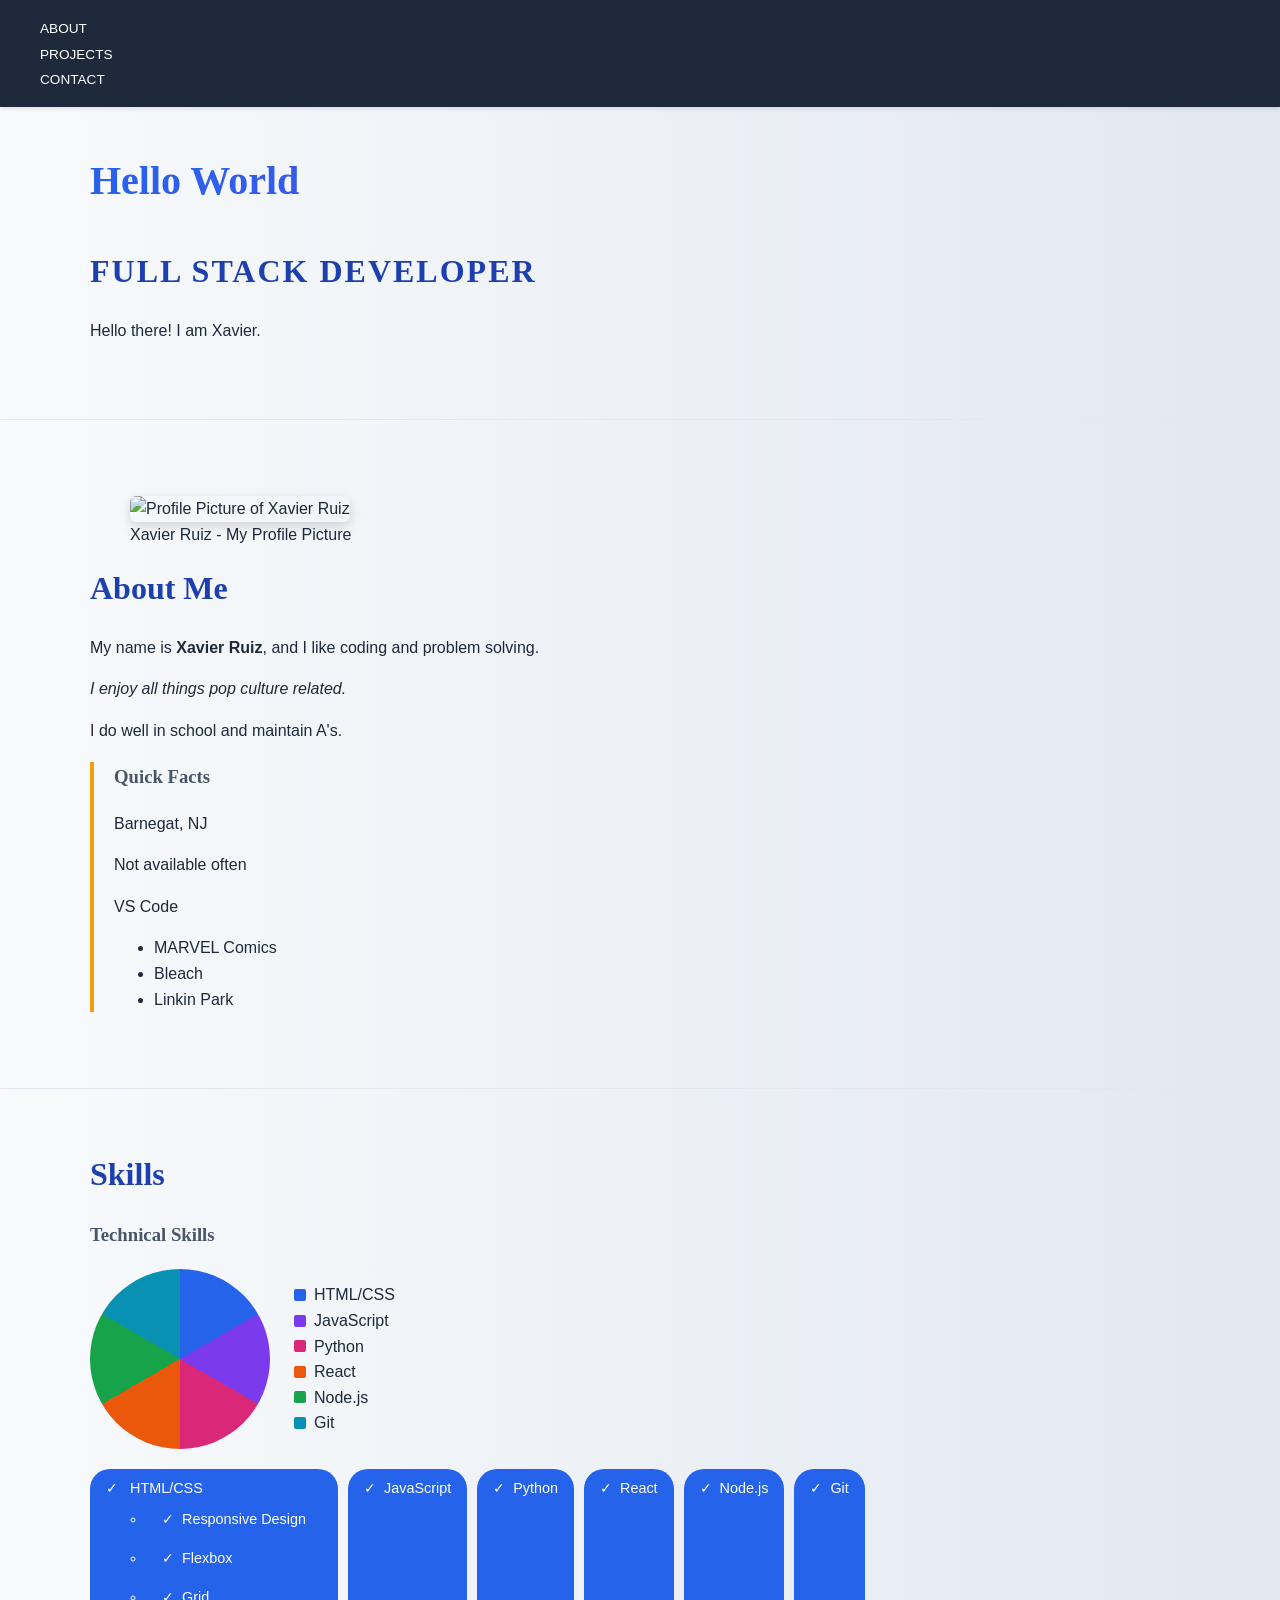
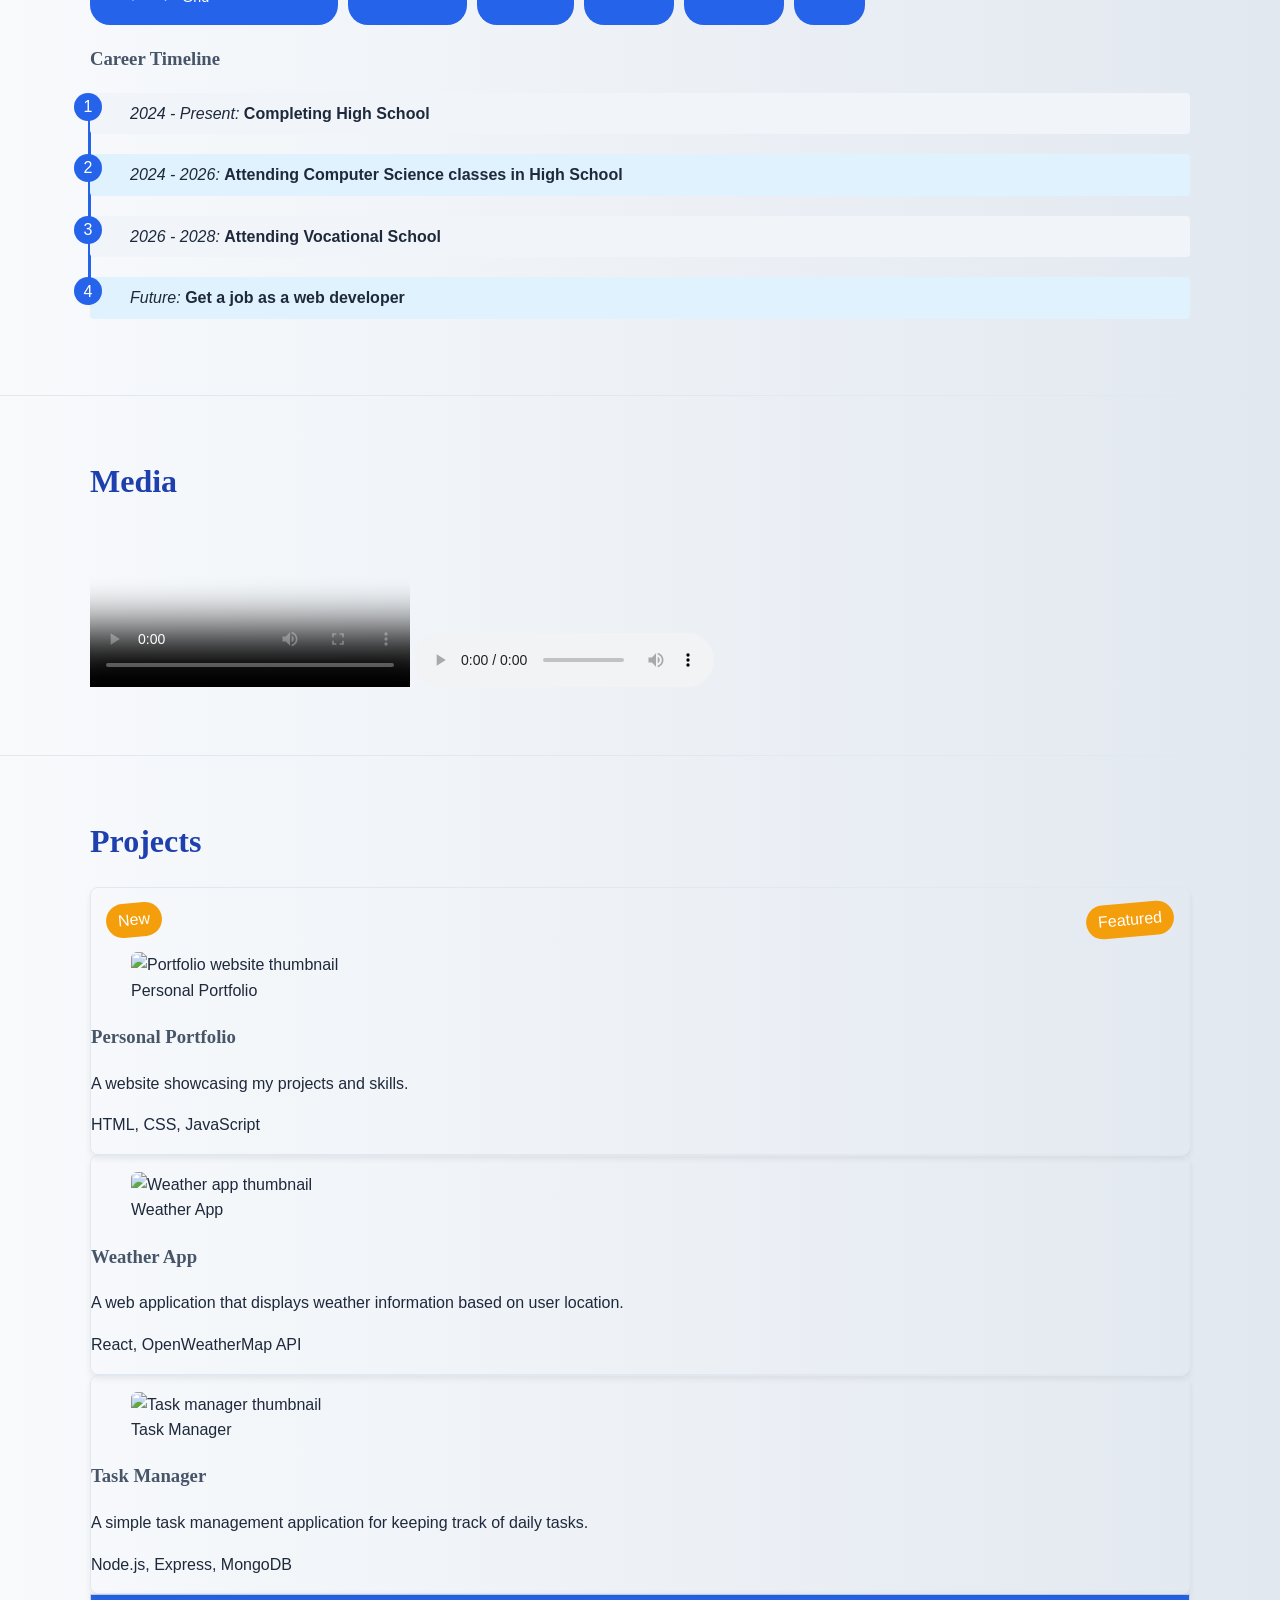
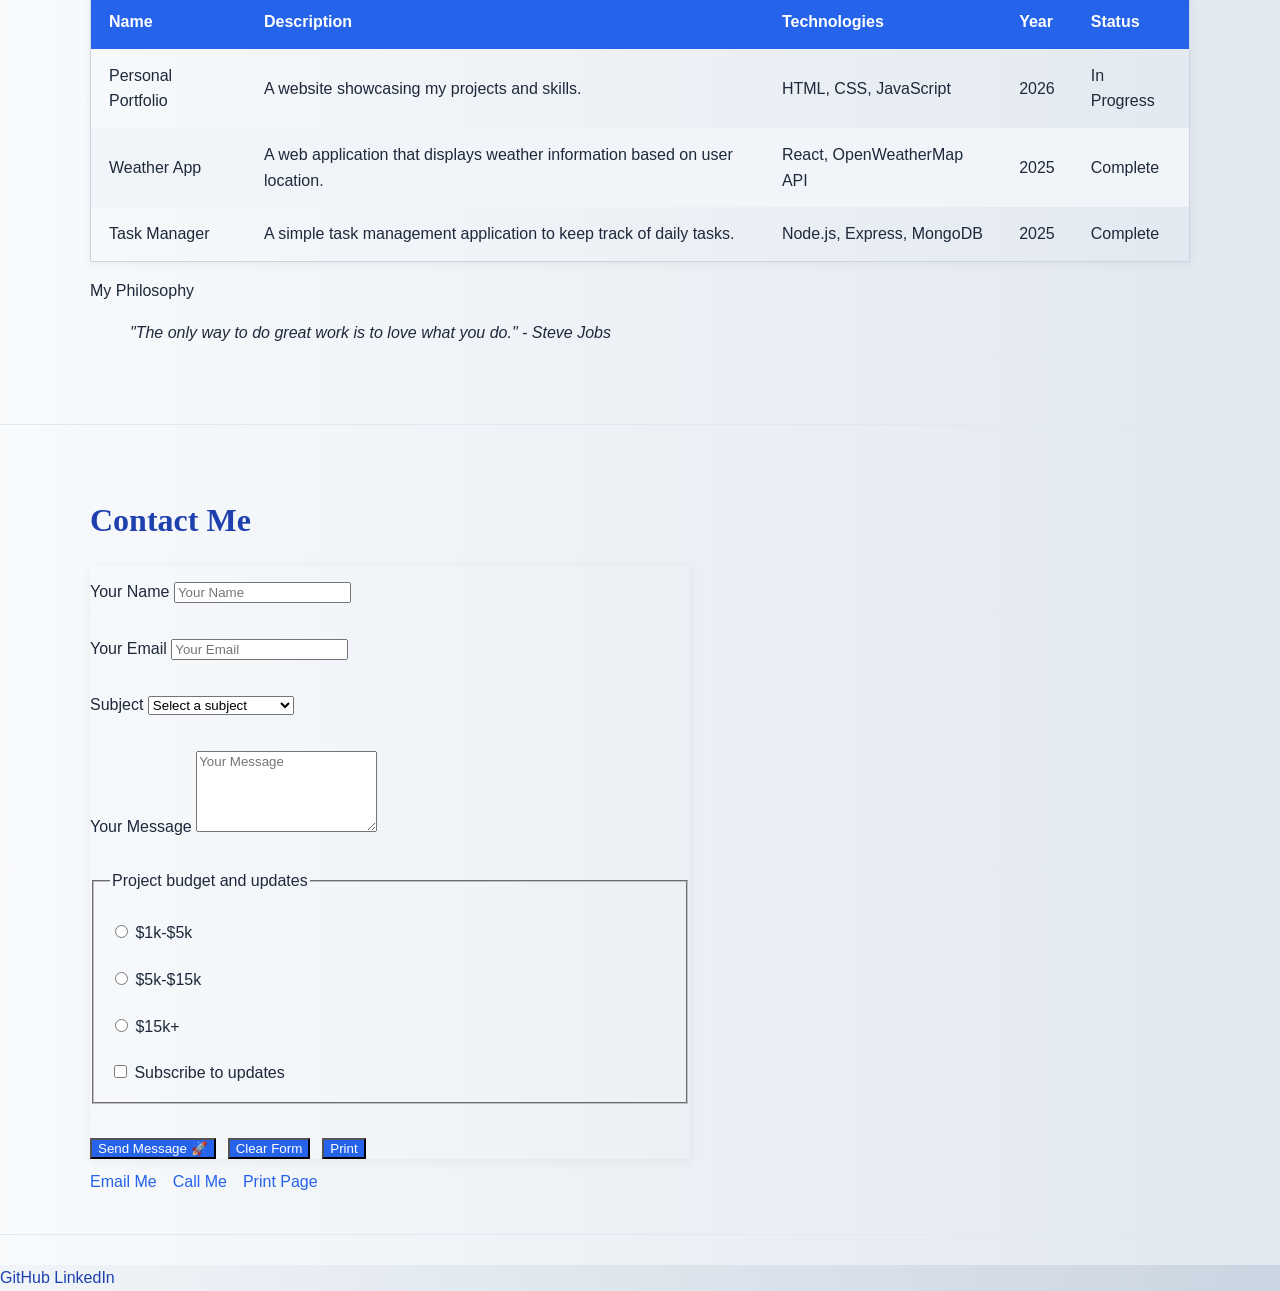
==== profile.html @ 33900137 "10/26/2026" ====
<!DOCTYPE html>
<html lang="en">
  <head>
    <meta charset="UTF-8" />
    <meta name="viewport" content="width=device-width, initial-scale=1.0" />
    <meta name="author" content="Xavier Ruiz" />
    <meta
      name="description"
      content="A portfolio showcasing my web development work and personal interests."
    />
    <title>My Portfolio</title>
    <link rel="icon" href="favicon.ico" />
    <link rel="stylesheet" href="style.css" />
    <style>
      :root {
        --primary: #2563eb;
        --dark: #1e293b;
        --accent: #f59e0b;
      }

      body {
        background: linear-gradient(to right, #f8fafc, #e2e8f0);
        color: #1e293b;
        font-family: 'Segoe UI', Tahoma, Geneva, Verdana, sans-serif;
        line-height: 1.6;
        padding-top: 56px;
      }

      h1,
      h2,
      h3,
      h4,
      h5,
      h6 {
        font-family: 'Georgia', 'Times New Roman', serif;
      }

      h1 {
        color: #2563eb;
        font-size: 2.5rem;
        background-image: linear-gradient(135deg, #2563eb, #7c3aed);
      }

      @supports (background-clip: text) {
        h1 {
          color: transparent;
          background-clip: text;
          -webkit-text-fill-color: transparent;
        }
      }

      h2 {
        color: #1e40af;
        font-size: 2rem;
        margin-bottom: 20px;
        margin-top: 0;
      }

      .tagline {
        text-transform: uppercase;
        letter-spacing: 2px;
      }

      nav a {
        text-transform: uppercase;
        font-size: 0.85rem;
      }

      blockquote {
        font-style: italic;
        line-height: 1.8;
      }

      section {
        padding: 60px 0;
        margin-bottom: 0;
        border-bottom: 1px solid #e2e8f0;
      }

      .container {
        max-width: 1100px;
        margin: 0 auto;
        padding: 0 20px;
      }

      nav {
        padding: 15px 0;
        position: fixed;
        top: 0;
        left: 0;
        right: 0;
        z-index: 100;
        background: var(--dark);
        box-shadow: 0 2px 4px rgba(0, 0, 0, 0.1);
        transition: padding 0.2s ease;
      }

      nav ul {
        margin: 0;
      }

      nav.nav-scrolled {
        padding: 8px 0;
      }

      .site-header {
        background: linear-gradient(135deg, #2563eb 0%, #1e40af 100%);
        box-shadow: inset 0 2px 6px rgba(0, 0, 0, 0.1);
      }

      .site-header nav a,
      .site-header nav a:visited {
        color: #ffffff;
      }

      .site-header nav a:hover {
        color: #fef3c7;
      }

      footer {
        background: linear-gradient(to right, #f1f5f9, #cbd5e1);
        color: #1e293b;
      }

      footer a,
      footer a:visited {
        color: #1e40af;
      }

      aside {
        border-left: 4px solid #f59e0b;
        padding-left: 20px;
      }

      .project-card {
        position: relative;
        border: 1px solid #e2e8f0;
        border-radius: 8px;
        box-shadow: 0 4px 6px rgba(0, 0, 0, 0.07);
        transition: transform 0.3s, box-shadow 0.3s;
      }

      .project-card--featured {
        padding-top: 48px;
      }

      .badge {
        position: absolute;
        top: 15px;
        right: 15px;
        background: var(--accent);
        color: white;
        padding: 4px 12px;
        border-radius: 20px;
        transform: rotate(-5deg);
      }

      .badge-new {
        right: auto;
        left: 15px;
      }

      .project-card:hover {
        transform: translateY(-4px);
        box-shadow: 0 8px 16px rgba(0, 0, 0, 0.12);
      }

      .profile-img {
        box-shadow: 0 4px 12px rgba(0, 0, 0, 0.15);
        transition: box-shadow 0.2s ease;
      }

      .profile-img:hover {
        box-shadow: 0 8px 20px rgba(0, 0, 0, 0.2);
      }

      table {
        width: 100%;
        border-collapse: collapse;
        border: 1px solid #cbd5e1;
        box-shadow: 0 2px 8px rgba(0, 0, 0, 0.06);
        transition: box-shadow 0.2s ease;
      }

      table:hover {
        box-shadow: 0 6px 16px rgba(0, 0, 0, 0.12);
      }

      #contact form {
        transition: box-shadow 0.2s ease;
      }

      #contact form:hover {
        box-shadow: 0 6px 20px rgba(0, 0, 0, 0.12);
      }

      th,
      td {
        padding: 14px 18px;
        text-align: left;
      }

      th {
        background: var(--primary);
        color: white;
      }

      tr:nth-child(even) {
        background: #f1f5f9;
      }

      tr:hover {
        background: #e0f2fe;
      }

      .timeline {
        list-style: none;
        counter-reset: year;
        padding-left: 0;
        position: relative;
        display: flow-root;
      }

      .timeline::before {
        content: "";
        position: absolute;
        left: -2px;
        top: 14px;
        bottom: 14px;
        width: 3px;
        background: var(--primary);
      }

      .timeline li {
        position: relative;
        padding: 8px 12px 8px 40px;
        margin-bottom: 20px;
        border-radius: 4px;
      }

      .timeline li:nth-child(odd) {
        background: #f1f5f9;
      }

      .timeline li:nth-child(even) {
        background: #e0f2fe;
      }

      .timeline li:last-child {
        margin-bottom: 0;
      }

      .timeline li::before {
        content: counter(year);
        counter-increment: year;
        position: absolute;
        left: -16px;
        top: 0;
        width: 28px;
        height: 28px;
        display: grid;
        place-items: center;
        border-radius: 50%;
        background: var(--primary);
        color: white;
      }

      img {
        border-radius: 6px;
      }

      h3 {
        color: #475569;
        font-weight: 600;
      }

      a {
        color: var(--primary);
        text-decoration: none;
        transition: color 0.3s ease;
      }

      a:visited {
        color: #1d4ed8;
      }

      a:hover {
        color: #f59e0b;
        text-decoration: underline;
      }

      button {
        background: #2563eb;
        color: #ffffff;
        transition: background 0.3s, transform 0.2s;
      }

      button:hover {
        background: #1e40af;
        transform: translateY(-2px);
      }

      #backToTop {
        position: fixed;
        bottom: 30px;
        right: 30px;
        width: 50px;
        height: 50px;
        display: none;
        align-items: center;
        justify-content: center;
        position: relative;
        border: 0;
        border-radius: 50% 50% 50% 12%;
        background: conic-gradient(
          var(--accent) var(--scroll-progress, 0%),
          rgba(255, 255, 255, 0.35) 0
        );
        color: white;
        font-size: 1.5rem;
        z-index: 99;
        cursor: pointer;
      }

      #backToTop::before {
        content: "";
        position: absolute;
        inset: 4px;
        border-radius: 50% 50% 50% 10%;
        background: var(--primary);
      }

      #backToTop span {
        position: relative;
      }
    </style>
  </head>

  <body>
    <header class="site-header">
      <nav aria-label="Main navigation">
        <ul>
          <li><a href="#about">About</a></li>
          <li><a href="#projects">Projects</a></li>
          <li><a href="#contact">Contact</a></li>
        </ul>
      </nav>
    </header>

    <main>
      <section class="hero" aria-labelledby="hero-title">
        <div class="container">
          <h1 id="hero-title">Hello World</h1>
          <h2 class="tagline">Full Stack Developer</h2>
          <p>Hello there! I am Xavier.</p>
        </div>
      </section>

      <section id="about" aria-labelledby="about-title">
        <div class="container">
          <div class="about-content">
            <figure>
              <img class="profile-img" src="images/profile.jpg" alt="Profile Picture of Xavier Ruiz" width="400" height="400" />
              <figcaption>Xavier Ruiz - My Profile Picture</figcaption>
            </figure>
          </div>

          <div class="about-text">
            <h2 id="about-title">About Me</h2>
            <p>
              My name is <strong>Xavier Ruiz</strong>, and I like coding and problem solving.
            </p>
            <p>
              <em>
               I enjoy all things pop culture related.
              </em>
            </p>
            <p>
              I do well in school and maintain A's.
            </p>
          </div>

          <aside>
            <h3>Quick Facts</h3>
            <p>Barnegat, NJ</p>
            <p>Not available often</p>
            <p>VS Code</p>
            <ul>
              <li>MARVEL Comics</li>
              <li>Bleach</li>
              <li>Linkin Park</li>
            </ul>
          </aside>
        </div>
      </section>

      <section id="skills" aria-labelledby="skills-title">
        <div class="container">
          <h2 id="skills-title">Skills</h2>

          <h3>Technical Skills</h3>
          <div class="skills-chart-layout">
            <div
              class="skills-chart"
              role="img"
              aria-label="Pie chart showing six equally sized skill categories: HTML/CSS, JavaScript, Python, React, Node.js, and Git."
            ></div>
            <ul class="skills-chart-legend" aria-label="Skill chart legend">
              <li>HTML/CSS</li>
              <li>JavaScript</li>
              <li>Python</li>
              <li>React</li>
              <li>Node.js</li>
              <li>Git</li>
            </ul>
          </div>

          <ul class="skills-list">
            <li>
              HTML/CSS
              <ul>
                <li>Responsive Design</li>
                <li>Flexbox</li>
                <li>Grid</li>
              </ul>
            </li>
            <li>JavaScript</li>
            <li>Python</li>
            <li>React</li>
            <li>Node.js</li>
            <li>Git</li>
          </ul>

          <h3>Career Timeline</h3>
          <ol class="timeline">
            <li><em>2024 - Present:</em> <strong>Completing High School</strong></li>
            <li><em>2024 - 2026:</em> <strong>Attending Computer Science classes in High School</strong></li>
            <li><em>2026 - 2028:</em> <strong>Attending Vocational School</strong></li>
            <li><em>Future:</em> <strong>Get a job as a web developer</strong></li>
          </ol>
        </div>
      </section>

      <section id="media" aria-labelledby="media-title">
        <div class="container">
          <h2 id="media-title">Media</h2>
          <video controls width="320" poster="images/video-poster.jpg">
            <source src="" type="video/mp4" />
            Your browser does not support the video element.
          </video>
          <audio controls>
            <source src="" type="audio/mpeg" />
            Your browser does not support the audio element.
          </audio>
        </div>
      </section>

      <section id="projects" aria-labelledby="projects-title">
        <div class="container">
          <h2 id="projects-title">Projects</h2>

          <div class="projects-grid">
            <article class="project-card project-card--featured">
              <span class="badge">Featured</span>
              <span class="badge badge-new">New</span>
              <figure>
                <img class="project-thumbnail" src="images/portfolio-thumbnail.jpg" alt="Portfolio website thumbnail" />
                <figcaption>Personal Portfolio</figcaption>
              </figure>
              <h3>Personal Portfolio</h3>
              <p>A website showcasing my projects and skills.</p>
              <p>HTML, CSS, JavaScript</p>
            </article>

            <article class="project-card">
              <figure>
                <img class="project-thumbnail" src="images/weather-app-thumbnail.jpg" alt="Weather app thumbnail" />
                <figcaption>Weather App</figcaption>
              </figure>
              <h3>Weather App</h3>
              <p>A web application that displays weather information based on user location.</p>
              <p>React, OpenWeatherMap API</p>
            </article>

            <article class="project-card">
              <figure>
                <img class="project-thumbnail" src="images/task-manager-thumbnail.jpg" alt="Task manager thumbnail" />
                <figcaption>Task Manager</figcaption>
              </figure>
              <h3>Task Manager</h3>
              <p>A simple task management application for keeping track of daily tasks.</p>
              <p>Node.js, Express, MongoDB</p>
            </article>
          </div>

          <table>
            <thead>
              <tr>
                <th>Name</th>
                <th>Description</th>
                <th>Technologies</th>
                <th>Year</th>
                <th>Status</th>
              </tr>
            </thead>
            <tbody>
              <tr>
                <td>Personal Portfolio</td>
                <td>A website showcasing my projects and skills.</td>
                <td>HTML, CSS, JavaScript</td>
                <td>2026</td>
                <td>In Progress</td>
              </tr>
              <tr>
                <td>Weather App</td>
                <td>A web application that displays weather information based on user location.</td>
                <td>React, OpenWeatherMap API</td>
                <td>2025</td>
                <td>Complete</td>
              </tr>
              <tr>
                <td>Task Manager</td>
                <td>A simple task management application to keep track of daily tasks.</td>
                <td>Node.js, Express, MongoDB</td>
                <td>2025</td>
                <td>Complete</td>
              </tr>
            </tbody>
          </table>

          <p>My Philosophy</p>
          <blockquote cite="https://www.brainyquote.com/quotes/steve_jobs_416859">
            "The only way to do great work is to love what you do." - Steve Jobs
          </blockquote>
        </div>
      </section>

      <section id="contact" aria-labelledby="contact-title">
        <div class="container">
          <h2 id="contact-title">Contact Me</h2>

          <form action="#" method="post">
            <label>
              <span>Your Name</span>
              <input type="text" name="name" placeholder="Your Name" required />
            </label>

            <label>
              <span>Your Email</span>
              <input type="email" name="email" placeholder="Your Email" required />
            </label>

            <label>
              <span>Subject</span>
              <select name="projectType" required>
                <option value="">Select a subject</option>
                <option value="general">General Inquiry</option>
                <option value="project">Project Collaboration</option>
                <option value="feedback">Feedback</option>
              </select>
            </label>

            <label>
              <span>Your Message</span>
              <textarea name="message" rows="5" placeholder="Your Message" required></textarea>
            </label>

            <fieldset>
              <legend>Project budget and updates</legend>
              <label><input type="radio" name="budget" value="$1k-$5k" /> $1k-$5k</label>
              <label><input type="radio" name="budget" value="$5k-$15k" /> $5k-$15k</label>
              <label><input type="radio" name="budget" value="$15k+" /> $15k+</label>
              <label><input type="checkbox" name="newsletter" /> Subscribe to updates</label>
            </fieldset>

            <div class="form-actions">
              <button type="submit">Send Message 🚀</button>
              <button type="reset">Clear Form</button>
              <button type="button" onclick="window.print()">Print</button>
            </div>
          </form>

          <div class="contact-links">
            <a href="mailto:42602@ocvts.org">Email Me</a>
            <a href="tel:+1234567890">Call Me</a>
            <a href="#" onclick="window.print(); return false;">Print Page</a>
          </div>
        </div>
      </section>
    </main>

    <footer>
      <a href="https://github.com/Xruiz16" target="_blank" rel="noopener noreferrer">GitHub</a>
      <a href="https://www.linkedin.com/in/username/" target="_blank" rel="noopener noreferrer">LinkedIn</a>
    </footer>
    <button id="backToTop" type="button" aria-label="Back to top">
      <span aria-hidden="true">&#8679;</span>
    </button>
    <script>
      const mainNavigation = document.querySelector("nav");
      const backToTopButton = document.querySelector("#backToTop");

      function updateNavigationOnScroll() {
        mainNavigation.classList.toggle("nav-scrolled", window.scrollY > 0);
        backToTopButton.style.display = window.scrollY > 300 ? "flex" : "none";
        const scrollableHeight =
          document.documentElement.scrollHeight - window.innerHeight;
        const scrollProgress =
          scrollableHeight > 0
            ? Math.min(100, Math.max(0, (window.scrollY / scrollableHeight) * 100))
            : 0;
        backToTopButton.style.setProperty(
          "--scroll-progress",
          `${scrollProgress}%`
        );
      }

      window.addEventListener("scroll", updateNavigationOnScroll, { passive: true });
      backToTopButton.addEventListener("click", () => {
        window.scrollTo({ top: 0, behavior: "smooth" });
      });
      updateNavigationOnScroll();
    </script>
  </body>
</html>
---- style.css ----
html {
    font-size: 16px;
}

body {
    font-family: 'Segoe UI', Tahoma, Geneva, Verdana, sans-serif;
    color: #333;
    margin: 0;
    padding: 0;
}

h1, h2, h3, h4, h5, h6 {
    font-family: 'Georgia', 'Times New Roman', serif;
}

code, kbd, pre, samp {
    font-family: 'Courier New', monospace;
}

input, select, textarea, button {
    font-family: inherit;
}

h1, h2, h3 {
    color: navy;
}

p {
    line-height: 1.6;
    font-size: 1rem;
}

#contact {
    padding: 40px 24px;
    margin-top: 30px;
    margin-bottom: 30px;
}

#contact form {
    display: flex;
    flex-direction: column;
    gap: 18px;
    max-width: 600px;
    box-shadow: 0 2px 12px rgba(0, 0, 0, 0.06);
}

#contact label,
#contact fieldset,
#contact .form-actions,
#contact .contact-links {
    margin-top: 10px;
}

#contact input,
#contact select,
#contact textarea,
#contact button {
    margin-top: 6px;
}

#contact fieldset {
    display: flex;
    flex-direction: column;
    gap: 10px;
    padding: 16px;
}

.form-actions {
    display: flex;
    flex-wrap: wrap;
    gap: 12px;
}

.contact-links {
    display: flex;
    gap: 16px;
    flex-wrap: wrap;
    margin-top: 20px;
}

.skills-list {
    display: flex;
    flex-wrap: wrap;
    gap: 10px;
    list-style: none;
    margin: 0;
    padding: 0;
}

.skills-list li {
    background: var(--primary);
    color: white;
    padding: 8px 16px;
    border-radius: 20px;
    font-size: 0.9rem;
}

.skills-list li::before {
    content: "✓";
    margin-right: 8px;
}

.skills-chart-layout {
    display: flex;
    align-items: center;
    gap: 24px;
    flex-wrap: wrap;
    margin-bottom: 20px;
}

.skills-chart {
    width: 180px;
    aspect-ratio: 1;
    border-radius: 50%;
    background: conic-gradient(
        #2563eb 0deg 60deg,
        #7c3aed 60deg 120deg,
        #db2777 120deg 180deg,
        #ea580c 180deg 240deg,
        #16a34a 240deg 300deg,
        #0891b2 300deg 360deg
    );
}

.skills-chart-legend {
    list-style: none;
    margin: 0;
    padding: 0;
}

.skills-chart-legend li {
    display: flex;
    align-items: center;
    gap: 8px;
}

.skills-chart-legend li::before {
    content: "";
    width: 12px;
    height: 12px;
    border-radius: 2px;
    background: var(--skill-color);
}

.skills-chart-legend li:nth-child(1) { --skill-color: #2563eb; }
.skills-chart-legend li:nth-child(2) { --skill-color: #7c3aed; }
.skills-chart-legend li:nth-child(3) { --skill-color: #db2777; }
.skills-chart-legend li:nth-child(4) { --skill-color: #ea580c; }
.skills-chart-legend li:nth-child(5) { --skill-color: #16a34a; }
.skills-chart-legend li:nth-child(6) { --skill-color: #0891b2; }

@media (max-width: 600px) {
    .skills-list {
        flex-wrap: nowrap;
        overflow-x: auto;
    }

    .skills-list li {
        flex: 0 0 auto;
    }
}
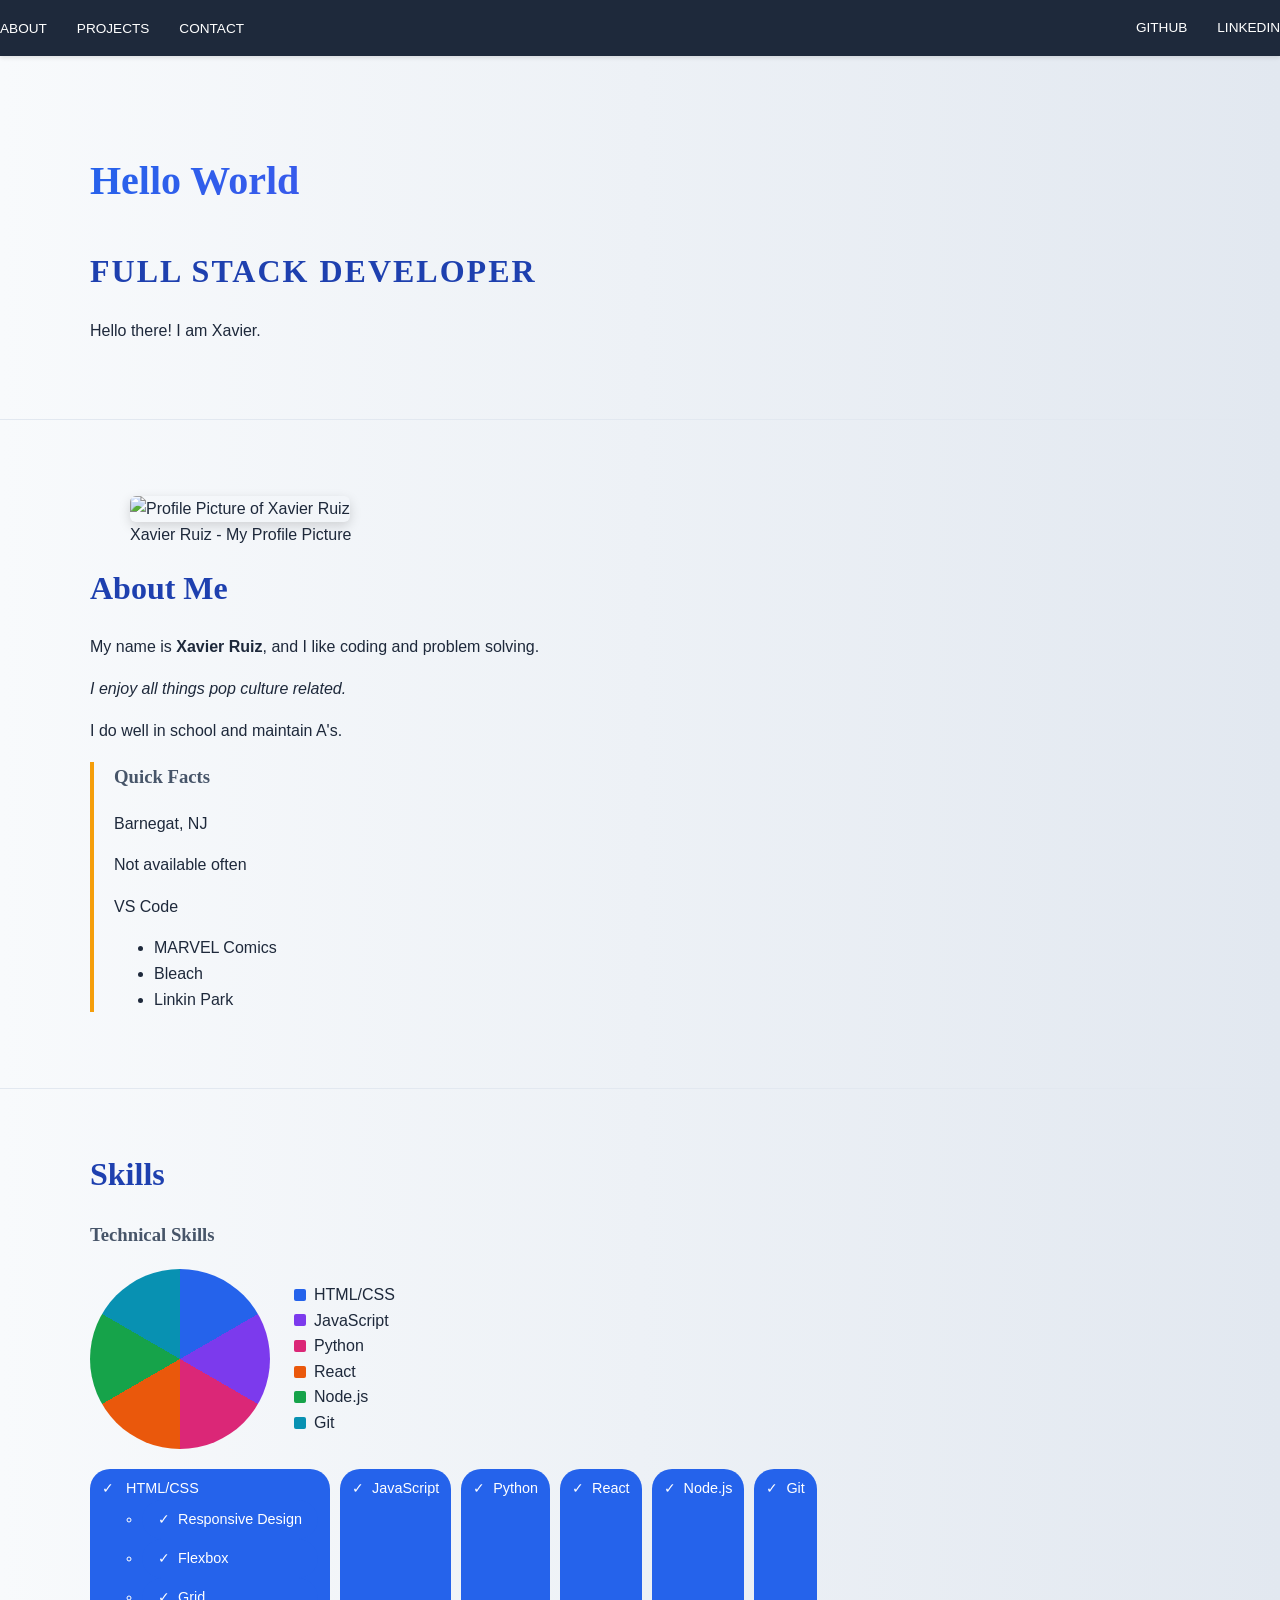
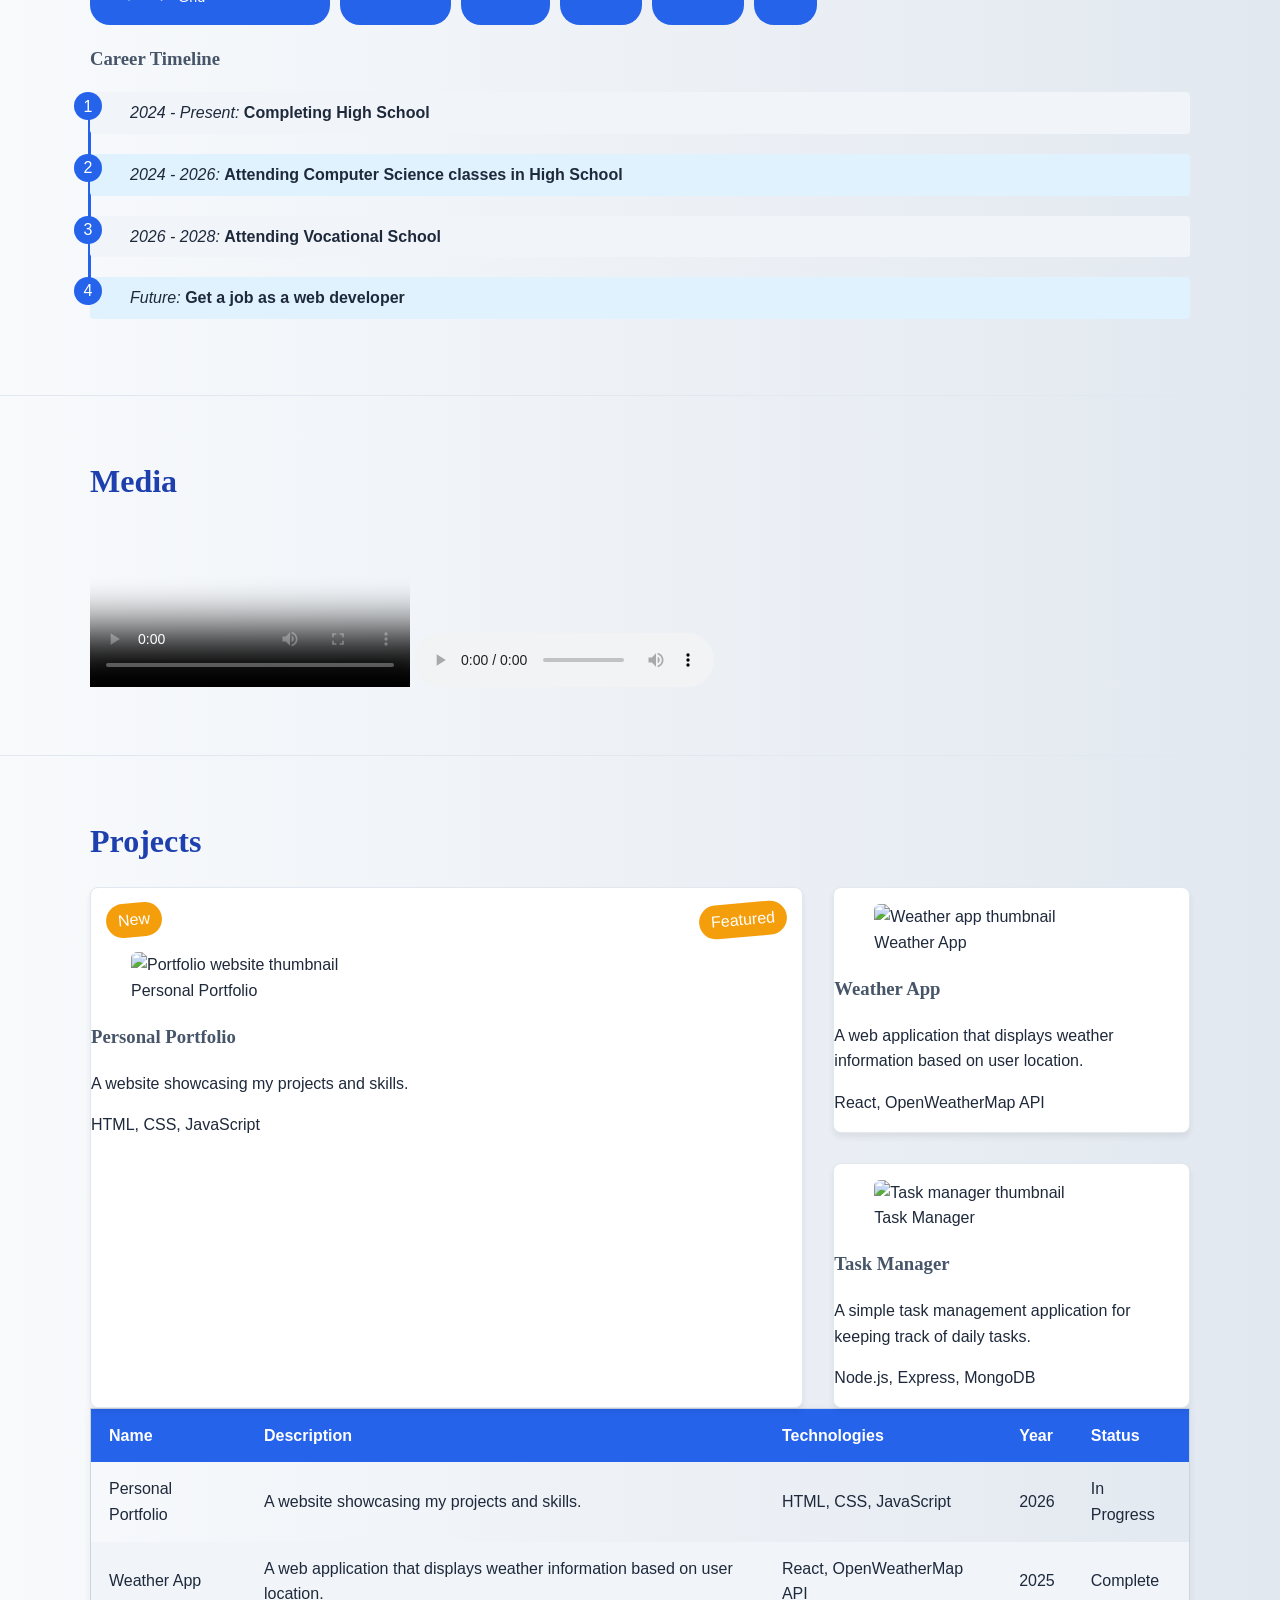
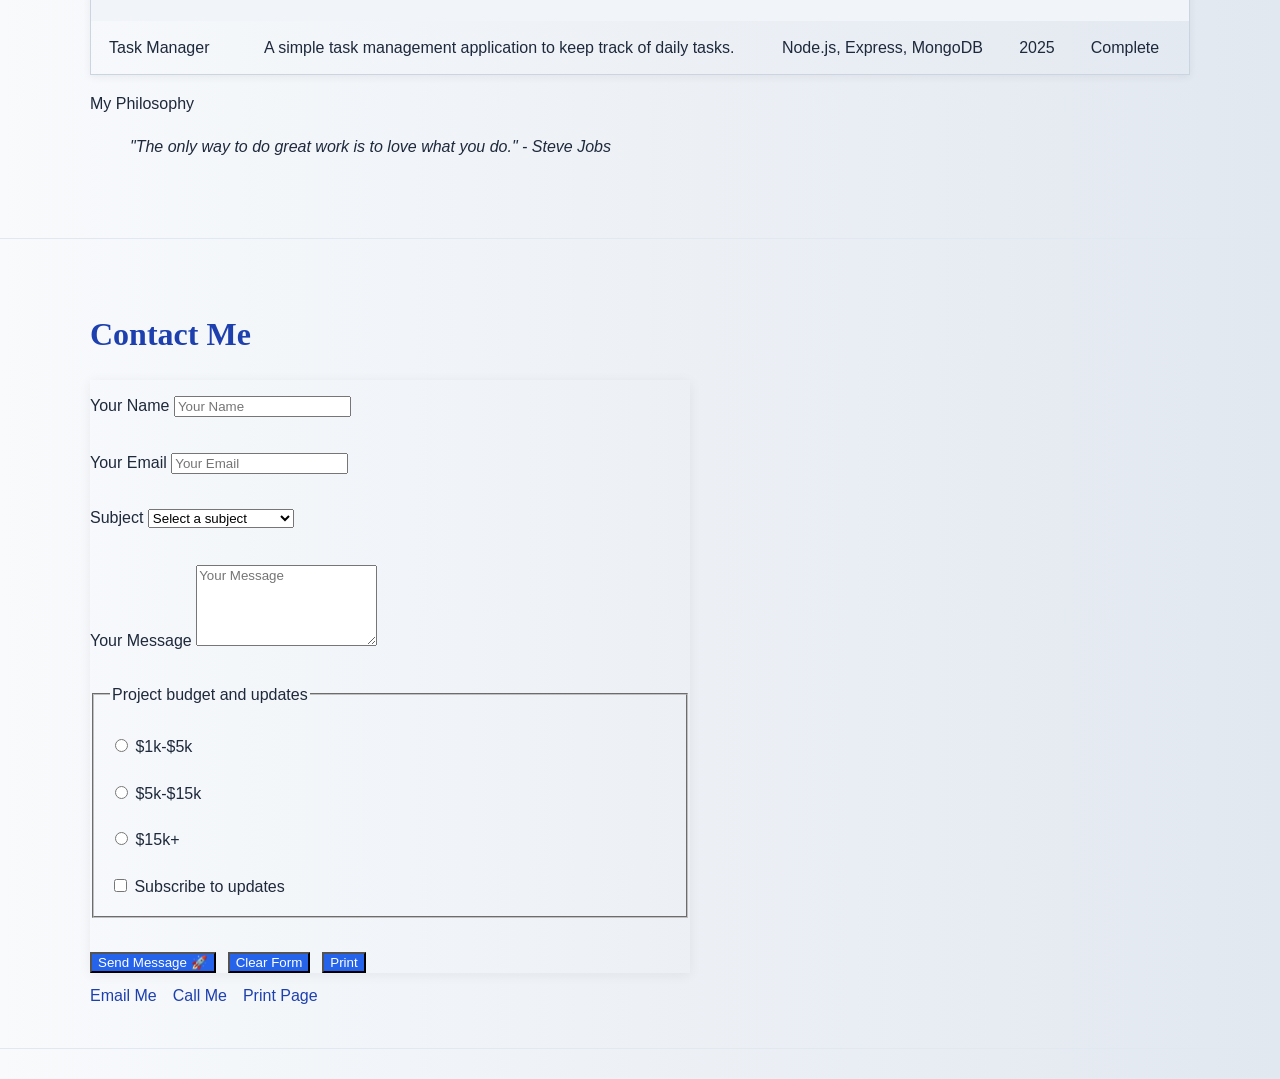
==== commit e5dc6793: "new" ====
--- a/profile.html
+++ b/profile.html
@@ -16,11 +16,20 @@
         --primary: #2563eb;
         --dark: #1e293b;
         --accent: #f59e0b;
+        --page-start: #f8fafc;
+        --page-end: #e2e8f0;
+        --surface: #ffffff;
+        --surface-alt: #f1f5f9;
+        --surface-highlight: #e0f2fe;
+        --text: #1e293b;
+        --muted: #475569;
+        --border: #cbd5e1;
+        --link: #1e40af;
       }
 
       body {
-        background: linear-gradient(to right, #f8fafc, #e2e8f0);
-        color: #1e293b;
+        background: linear-gradient(to right, var(--page-start), var(--page-end));
+        color: var(--text);
         font-family: 'Segoe UI', Tahoma, Geneva, Verdana, sans-serif;
         line-height: 1.6;
         padding-top: 56px;
@@ -50,7 +59,7 @@
       }
 
       h2 {
-        color: #1e40af;
+        color: var(--link);
         font-size: 2rem;
         margin-bottom: 20px;
         margin-top: 0;
@@ -74,10 +83,11 @@
       section {
         padding: 60px 0;
         margin-bottom: 0;
-        border-bottom: 1px solid #e2e8f0;
+        border-bottom: 1px solid var(--page-end);
       }
 
       .container {
+        container-type: inline-size;
         max-width: 1100px;
         margin: 0 auto;
         padding: 0 20px;
@@ -96,7 +106,24 @@
       }
 
       nav ul {
+        display: flex;
+        flex-wrap: wrap;
+        justify-content: space-between;
+        align-items: center;
+        gap: 30px;
         margin: 0;
+        padding: 0;
+      }
+
+      .nav-social-links {
+        display: flex;
+        flex-wrap: wrap;
+        gap: 30px;
+        margin-left: auto;
+      }
+
+      nav li {
+        list-style: none;
       }
 
       nav.nav-scrolled {
@@ -118,13 +145,13 @@
       }
 
       footer {
-        background: linear-gradient(to right, #f1f5f9, #cbd5e1);
-        color: #1e293b;
+        background: linear-gradient(to right, var(--surface-alt), var(--border));
+        color: var(--text);
       }
 
       footer a,
       footer a:visited {
-        color: #1e40af;
+        color: var(--link);
       }
 
       aside {
@@ -133,15 +160,46 @@
       }
 
       .project-card {
+        box-sizing: border-box;
+        width: 100%;
         position: relative;
-        border: 1px solid #e2e8f0;
+        background-color: var(--surface);
+        border: 1px solid var(--page-end);
         border-radius: 8px;
         box-shadow: 0 4px 6px rgba(0, 0, 0, 0.07);
         transition: transform 0.3s, box-shadow 0.3s;
       }
 
+      .projects-grid {
+        display: grid;
+        grid-template-columns: minmax(0, 2fr) minmax(0, 1fr);
+        grid-template-areas:
+          "featured weather"
+          "featured task-manager";
+        gap: 30px;
+      }
+
       .project-card--featured {
+        grid-area: featured;
         padding-top: 48px;
+      }
+
+      .project-card--weather {
+        grid-area: weather;
+      }
+
+      .project-card--task-manager {
+        grid-area: task-manager;
+      }
+
+      @container (max-width: 640px) {
+        .projects-grid {
+          grid-template-columns: minmax(0, 1fr);
+          grid-template-areas:
+            "featured"
+            "weather"
+            "task-manager";
+        }
       }
 
       .badge {
@@ -177,7 +235,7 @@
       table {
         width: 100%;
         border-collapse: collapse;
-        border: 1px solid #cbd5e1;
+        border: 1px solid var(--border);
         box-shadow: 0 2px 8px rgba(0, 0, 0, 0.06);
         transition: box-shadow 0.2s ease;
       }
@@ -206,11 +264,24 @@
       }
 
       tr:nth-child(even) {
-        background: #f1f5f9;
+        background: var(--surface-alt);
       }
 
       tr:hover {
-        background: #e0f2fe;
+        background: var(--surface-highlight);
+      }
+
+      .skills-list {
+        display: flex;
+        flex-wrap: wrap;
+        gap: 10px;
+        margin: 0;
+        padding: 0;
+      }
+
+      .skills-list > li {
+        list-style: none;
+        padding: 8px 12px;
       }
 
       .timeline {
@@ -239,11 +310,11 @@
       }
 
       .timeline li:nth-child(odd) {
-        background: #f1f5f9;
+        background: var(--surface-alt);
       }
 
       .timeline li:nth-child(even) {
-        background: #e0f2fe;
+        background: var(--surface-highlight);
       }
 
       .timeline li:last-child {
@@ -265,23 +336,37 @@
         color: white;
       }
 
+      @container (max-width: 600px) {
+        .skills-list {
+          gap: 8px;
+        }
+
+        .skills-list > li {
+          padding: 6px 8px;
+        }
+
+        .timeline li {
+          padding-left: 30px;
+        }
+      }
+
       img {
         border-radius: 6px;
       }
 
       h3 {
-        color: #475569;
+        color: var(--muted);
         font-weight: 600;
       }
 
       a {
-        color: var(--primary);
+        color: var(--link);
         text-decoration: none;
         transition: color 0.3s ease;
       }
 
       a:visited {
-        color: #1d4ed8;
+        color: var(--link);
       }
 
       a:hover {
@@ -333,6 +418,32 @@
       #backToTop span {
         position: relative;
       }
+
+      @media (prefers-color-scheme: dark) {
+        :root {
+          color-scheme: dark;
+          --primary: #1d4ed8;
+          --dark: #0f172a;
+          --accent: #fbbf24;
+          --page-start: #0f172a;
+          --page-end: #1e293b;
+          --surface: #1e293b;
+          --surface-alt: #334155;
+          --surface-highlight: #1e3a5f;
+          --text: #e2e8f0;
+          --muted: #cbd5e1;
+          --border: #475569;
+          --link: #bfdbfe;
+        }
+
+        h2 {
+          color: var(--link);
+        }
+
+        .site-header {
+          background: linear-gradient(135deg, #1d4ed8 0%, #172554 100%);
+        }
+      }
     </style>
   </head>
 
@@ -343,6 +454,10 @@
           <li><a href="#about">About</a></li>
           <li><a href="#projects">Projects</a></li>
           <li><a href="#contact">Contact</a></li>
+          <li class="nav-social-links">
+            <a href="https://github.com/Xruiz16" target="_blank" rel="noopener noreferrer">GitHub</a>
+            <a href="https://www.linkedin.com/in/username/" target="_blank" rel="noopener noreferrer">LinkedIn</a>
+          </li>
         </ul>
       </nav>
     </header>
@@ -472,7 +587,7 @@
               <p>HTML, CSS, JavaScript</p>
             </article>
 
-            <article class="project-card">
+            <article class="project-card project-card--weather">
               <figure>
                 <img class="project-thumbnail" src="images/weather-app-thumbnail.jpg" alt="Weather app thumbnail" />
                 <figcaption>Weather App</figcaption>
@@ -482,7 +597,7 @@
               <p>React, OpenWeatherMap API</p>
             </article>
 
-            <article class="project-card">
+            <article class="project-card project-card--task-manager">
               <figure>
                 <img class="project-thumbnail" src="images/task-manager-thumbnail.jpg" alt="Task manager thumbnail" />
                 <figcaption>Task Manager</figcaption>
@@ -589,10 +704,6 @@
       </section>
     </main>
 
-    <footer>
-      <a href="https://github.com/Xruiz16" target="_blank" rel="noopener noreferrer">GitHub</a>
-      <a href="https://www.linkedin.com/in/username/" target="_blank" rel="noopener noreferrer">LinkedIn</a>
-    </footer>
     <button id="backToTop" type="button" aria-label="Back to top">
       <span aria-hidden="true">&#8679;</span>
     </button>
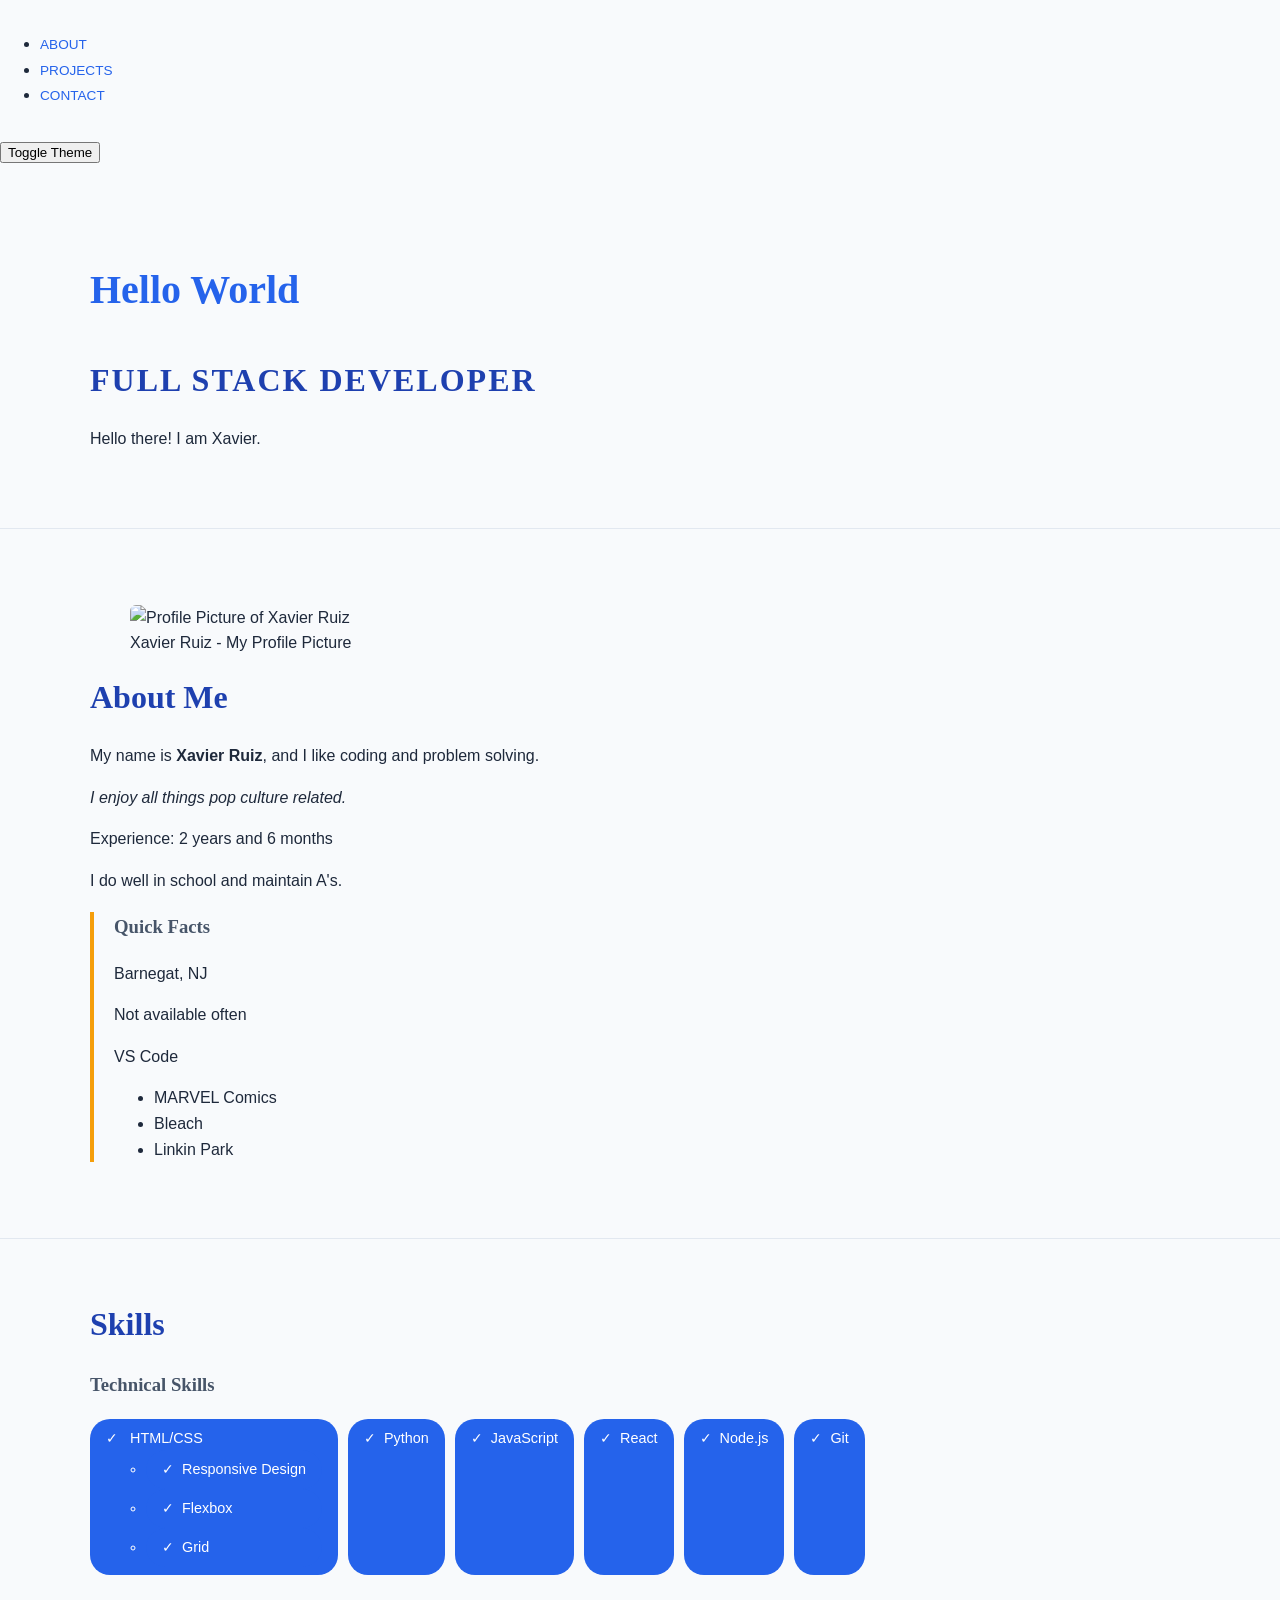
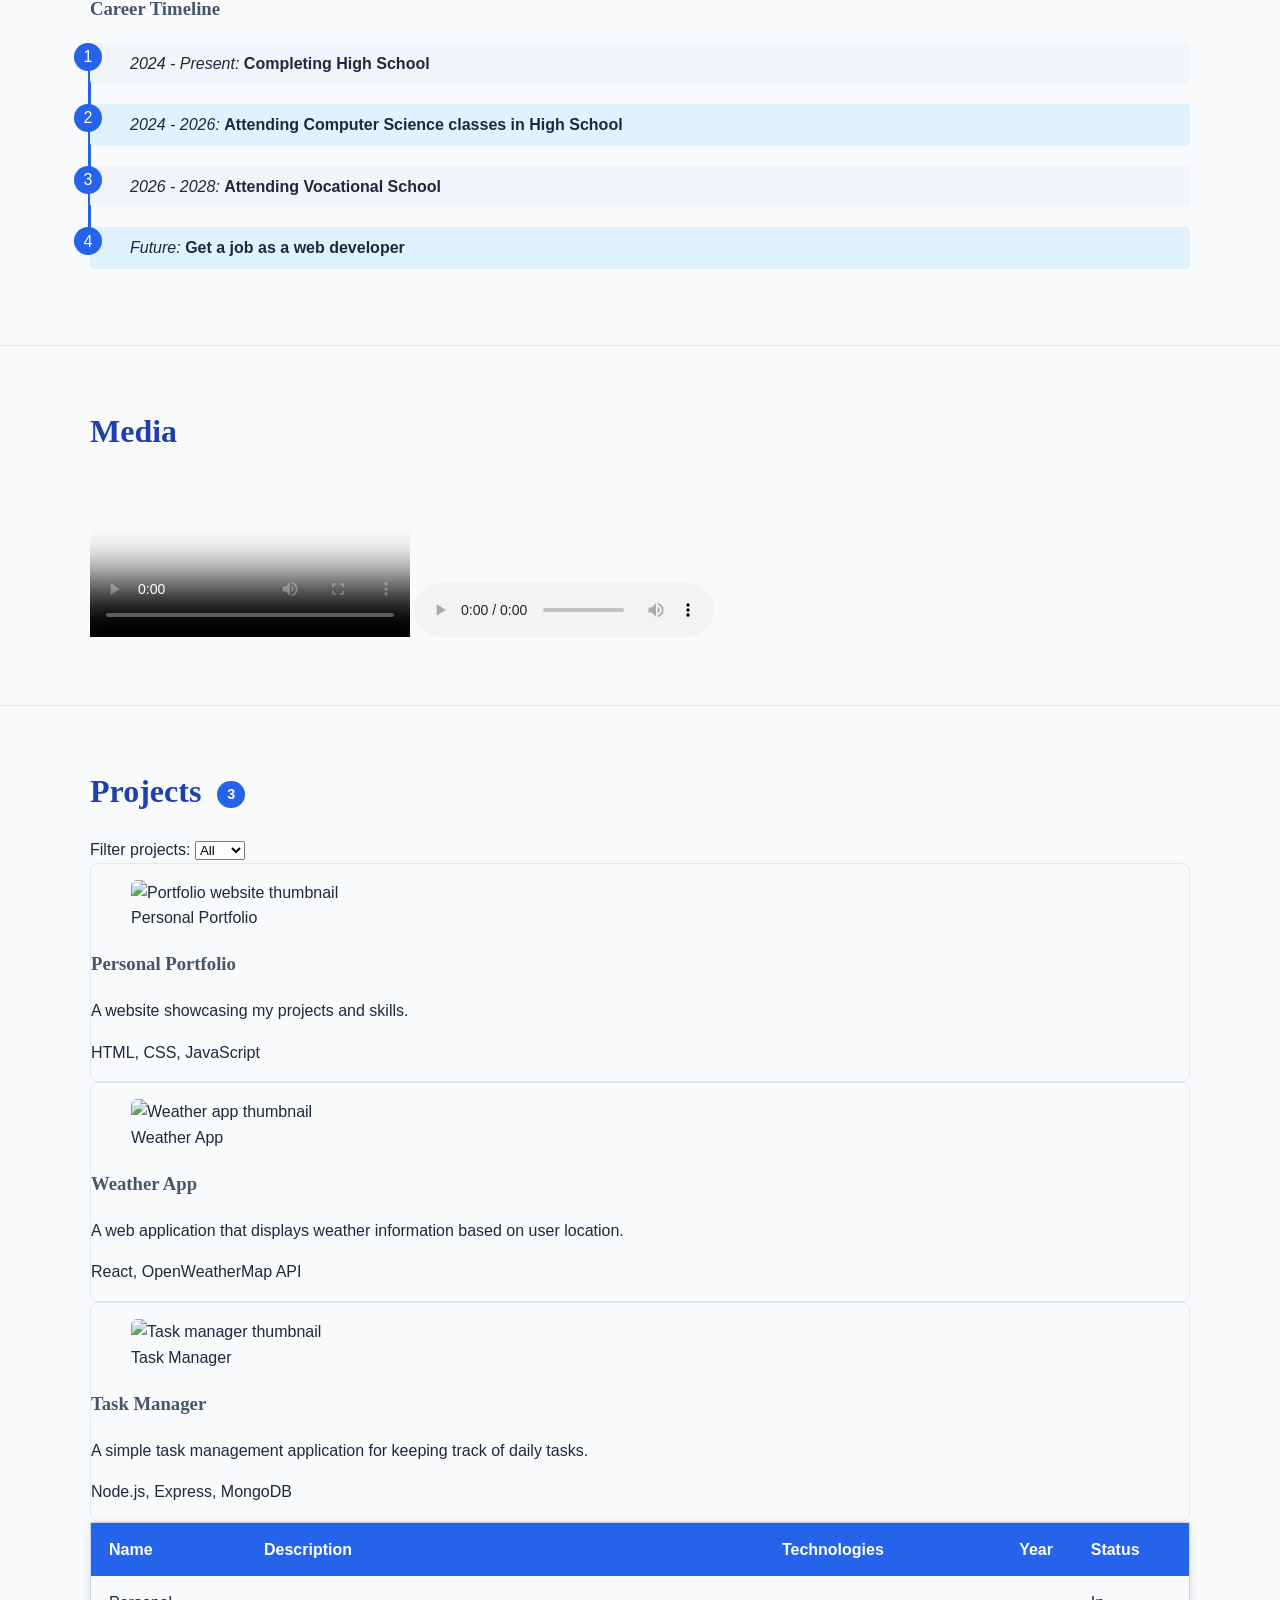
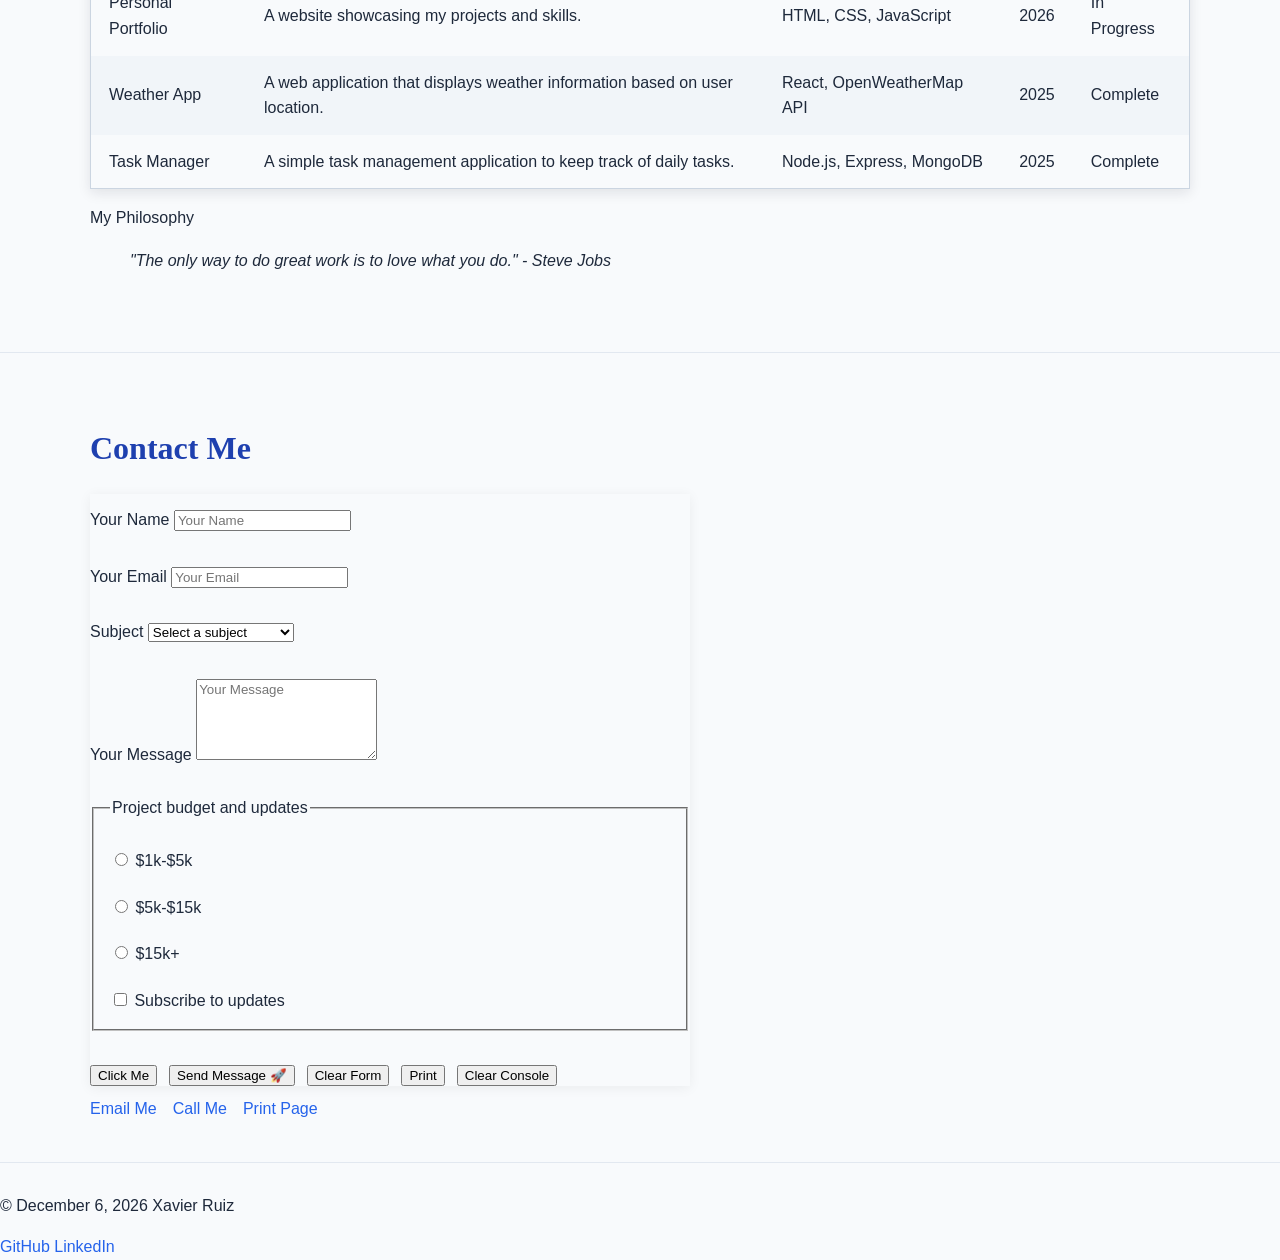
==== commit 68464483: "better looking" ====
--- a/profile.html
+++ b/profile.html
@@ -1,6 +1,9 @@
 <!DOCTYPE html>
 <html lang="en">
   <head>
+    <script>
+      console.time('Page load');
+    </script>
     <meta charset="UTF-8" />
     <meta name="viewport" content="width=device-width, initial-scale=1.0" />
     <meta name="author" content="Xavier Ruiz" />
@@ -14,25 +17,13 @@
     <style>
       :root {
         --primary: #2563eb;
-        --dark: #1e293b;
-        --accent: #f59e0b;
-        --page-start: #f8fafc;
-        --page-end: #e2e8f0;
-        --surface: #ffffff;
-        --surface-alt: #f1f5f9;
-        --surface-highlight: #e0f2fe;
-        --text: #1e293b;
-        --muted: #475569;
-        --border: #cbd5e1;
-        --link: #1e40af;
       }
 
       body {
-        background: linear-gradient(to right, var(--page-start), var(--page-end));
-        color: var(--text);
+        background-color: #f8fafc;
+        color: #1e293b;
         font-family: 'Segoe UI', Tahoma, Geneva, Verdana, sans-serif;
         line-height: 1.6;
-        padding-top: 56px;
       }
 
       h1,
@@ -47,24 +38,27 @@
       h1 {
         color: #2563eb;
         font-size: 2.5rem;
-        background-image: linear-gradient(135deg, #2563eb, #7c3aed);
-      }
-
-      @supports (background-clip: text) {
-        h1 {
-          color: transparent;
-          background-clip: text;
-          -webkit-text-fill-color: transparent;
-        }
       }
 
       h2 {
-        color: var(--link);
+        color: #1e40af;
         font-size: 2rem;
         margin-bottom: 20px;
         margin-top: 0;
       }
 
+      .project-count-badge {
+        display: inline-block;
+        margin-left: 8px;
+        padding: 2px 10px;
+        border-radius: 999px;
+        background-color: var(--primary);
+        color: white;
+        font-family: 'Segoe UI', Tahoma, Geneva, Verdana, sans-serif;
+        font-size: 0.9rem;
+        vertical-align: middle;
+      }
+
       .tagline {
         text-transform: uppercase;
         letter-spacing: 2px;
@@ -83,11 +77,10 @@
       section {
         padding: 60px 0;
         margin-bottom: 0;
-        border-bottom: 1px solid var(--page-end);
+        border-bottom: 1px solid #e2e8f0;
       }
 
       .container {
-        container-type: inline-size;
         max-width: 1100px;
         margin: 0 auto;
         padding: 0 20px;
@@ -95,63 +88,6 @@
 
       nav {
         padding: 15px 0;
-        position: fixed;
-        top: 0;
-        left: 0;
-        right: 0;
-        z-index: 100;
-        background: var(--dark);
-        box-shadow: 0 2px 4px rgba(0, 0, 0, 0.1);
-        transition: padding 0.2s ease;
-      }
-
-      nav ul {
-        display: flex;
-        flex-wrap: wrap;
-        justify-content: space-between;
-        align-items: center;
-        gap: 30px;
-        margin: 0;
-        padding: 0;
-      }
-
-      .nav-social-links {
-        display: flex;
-        flex-wrap: wrap;
-        gap: 30px;
-        margin-left: auto;
-      }
-
-      nav li {
-        list-style: none;
-      }
-
-      nav.nav-scrolled {
-        padding: 8px 0;
-      }
-
-      .site-header {
-        background: linear-gradient(135deg, #2563eb 0%, #1e40af 100%);
-        box-shadow: inset 0 2px 6px rgba(0, 0, 0, 0.1);
-      }
-
-      .site-header nav a,
-      .site-header nav a:visited {
-        color: #ffffff;
-      }
-
-      .site-header nav a:hover {
-        color: #fef3c7;
-      }
-
-      footer {
-        background: linear-gradient(to right, var(--surface-alt), var(--border));
-        color: var(--text);
-      }
-
-      footer a,
-      footer a:visited {
-        color: var(--link);
       }
 
       aside {
@@ -160,96 +96,15 @@
       }
 
       .project-card {
-        box-sizing: border-box;
-        width: 100%;
-        position: relative;
-        background-color: var(--surface);
-        border: 1px solid var(--page-end);
+        border: 1px solid #e2e8f0;
         border-radius: 8px;
-        box-shadow: 0 4px 6px rgba(0, 0, 0, 0.07);
-        transition: transform 0.3s, box-shadow 0.3s;
-      }
-
-      .projects-grid {
-        display: grid;
-        grid-template-columns: minmax(0, 2fr) minmax(0, 1fr);
-        grid-template-areas:
-          "featured weather"
-          "featured task-manager";
-        gap: 30px;
-      }
-
-      .project-card--featured {
-        grid-area: featured;
-        padding-top: 48px;
-      }
-
-      .project-card--weather {
-        grid-area: weather;
-      }
-
-      .project-card--task-manager {
-        grid-area: task-manager;
-      }
-
-      @container (max-width: 640px) {
-        .projects-grid {
-          grid-template-columns: minmax(0, 1fr);
-          grid-template-areas:
-            "featured"
-            "weather"
-            "task-manager";
-        }
-      }
-
-      .badge {
-        position: absolute;
-        top: 15px;
-        right: 15px;
-        background: var(--accent);
-        color: white;
-        padding: 4px 12px;
-        border-radius: 20px;
-        transform: rotate(-5deg);
-      }
-
-      .badge-new {
-        right: auto;
-        left: 15px;
-      }
-
-      .project-card:hover {
-        transform: translateY(-4px);
-        box-shadow: 0 8px 16px rgba(0, 0, 0, 0.12);
-      }
-
-      .profile-img {
-        box-shadow: 0 4px 12px rgba(0, 0, 0, 0.15);
-        transition: box-shadow 0.2s ease;
-      }
-
-      .profile-img:hover {
-        box-shadow: 0 8px 20px rgba(0, 0, 0, 0.2);
       }
 
       table {
         width: 100%;
         border-collapse: collapse;
-        border: 1px solid var(--border);
-        box-shadow: 0 2px 8px rgba(0, 0, 0, 0.06);
-        transition: box-shadow 0.2s ease;
-      }
-
-      table:hover {
-        box-shadow: 0 6px 16px rgba(0, 0, 0, 0.12);
-      }
-
-      #contact form {
-        transition: box-shadow 0.2s ease;
-      }
-
-      #contact form:hover {
-        box-shadow: 0 6px 20px rgba(0, 0, 0, 0.12);
+        border: 1px solid #cbd5e1;
+        box-shadow: 0 4px 12px rgba(15, 23, 42, 0.1);
       }
 
       th,
@@ -264,24 +119,11 @@
       }
 
       tr:nth-child(even) {
-        background: var(--surface-alt);
+        background: #f1f5f9;
       }
 
       tr:hover {
-        background: var(--surface-highlight);
-      }
-
-      .skills-list {
-        display: flex;
-        flex-wrap: wrap;
-        gap: 10px;
-        margin: 0;
-        padding: 0;
-      }
-
-      .skills-list > li {
-        list-style: none;
-        padding: 8px 12px;
+        background: #e0f2fe;
       }
 
       .timeline {
@@ -310,11 +152,11 @@
       }
 
       .timeline li:nth-child(odd) {
-        background: var(--surface-alt);
+        background: #f1f5f9;
       }
 
       .timeline li:nth-child(even) {
-        background: var(--surface-highlight);
+        background: #e0f2fe;
       }
 
       .timeline li:last-child {
@@ -336,37 +178,19 @@
         color: white;
       }
 
-      @container (max-width: 600px) {
-        .skills-list {
-          gap: 8px;
-        }
-
-        .skills-list > li {
-          padding: 6px 8px;
-        }
-
-        .timeline li {
-          padding-left: 30px;
-        }
-      }
-
       img {
         border-radius: 6px;
       }
 
       h3 {
-        color: var(--muted);
+        color: #475569;
         font-weight: 600;
       }
 
       a {
-        color: var(--link);
+        color: var(--primary);
         text-decoration: none;
         transition: color 0.3s ease;
-      }
-
-      a:visited {
-        color: var(--link);
       }
 
       a:hover {
@@ -374,75 +198,8 @@
         text-decoration: underline;
       }
 
-      button {
-        background: #2563eb;
-        color: #ffffff;
-        transition: background 0.3s, transform 0.2s;
-      }
-
-      button:hover {
-        background: #1e40af;
-        transform: translateY(-2px);
-      }
-
-      #backToTop {
-        position: fixed;
-        bottom: 30px;
-        right: 30px;
-        width: 50px;
-        height: 50px;
-        display: none;
-        align-items: center;
-        justify-content: center;
-        position: relative;
-        border: 0;
-        border-radius: 50% 50% 50% 12%;
-        background: conic-gradient(
-          var(--accent) var(--scroll-progress, 0%),
-          rgba(255, 255, 255, 0.35) 0
-        );
-        color: white;
-        font-size: 1.5rem;
-        z-index: 99;
-        cursor: pointer;
-      }
-
-      #backToTop::before {
-        content: "";
-        position: absolute;
-        inset: 4px;
-        border-radius: 50% 50% 50% 10%;
-        background: var(--primary);
-      }
-
-      #backToTop span {
-        position: relative;
-      }
-
-      @media (prefers-color-scheme: dark) {
-        :root {
-          color-scheme: dark;
-          --primary: #1d4ed8;
-          --dark: #0f172a;
-          --accent: #fbbf24;
-          --page-start: #0f172a;
-          --page-end: #1e293b;
-          --surface: #1e293b;
-          --surface-alt: #334155;
-          --surface-highlight: #1e3a5f;
-          --text: #e2e8f0;
-          --muted: #cbd5e1;
-          --border: #475569;
-          --link: #bfdbfe;
-        }
-
-        h2 {
-          color: var(--link);
-        }
-
-        .site-header {
-          background: linear-gradient(135deg, #1d4ed8 0%, #172554 100%);
-        }
+      a:visited {
+        color: #1d4ed8;
       }
     </style>
   </head>
@@ -454,12 +211,9 @@
           <li><a href="#about">About</a></li>
           <li><a href="#projects">Projects</a></li>
           <li><a href="#contact">Contact</a></li>
-          <li class="nav-social-links">
-            <a href="https://github.com/Xruiz16" target="_blank" rel="noopener noreferrer">GitHub</a>
-            <a href="https://www.linkedin.com/in/username/" target="_blank" rel="noopener noreferrer">LinkedIn</a>
-          </li>
         </ul>
       </nav>
+      <button type="button" onclick="toggleTheme()">Toggle Theme</button>
     </header>
 
     <main>
@@ -475,7 +229,7 @@
         <div class="container">
           <div class="about-content">
             <figure>
-              <img class="profile-img" src="images/profile.jpg" alt="Profile Picture of Xavier Ruiz" width="400" height="400" />
+              <img src="images/profile.jpg" alt="Profile Picture of Xavier Ruiz" width="400" height="400" />
               <figcaption>Xavier Ruiz - My Profile Picture</figcaption>
             </figure>
           </div>
@@ -490,6 +244,7 @@
                I enjoy all things pop culture related.
               </em>
             </p>
+            <p>Experience: <span id="expYears">0 years and 0 months</span></p>
             <p>
               I do well in school and maintain A's.
             </p>
@@ -514,23 +269,7 @@
           <h2 id="skills-title">Skills</h2>
 
           <h3>Technical Skills</h3>
-          <div class="skills-chart-layout">
-            <div
-              class="skills-chart"
-              role="img"
-              aria-label="Pie chart showing six equally sized skill categories: HTML/CSS, JavaScript, Python, React, Node.js, and Git."
-            ></div>
-            <ul class="skills-chart-legend" aria-label="Skill chart legend">
-              <li>HTML/CSS</li>
-              <li>JavaScript</li>
-              <li>Python</li>
-              <li>React</li>
-              <li>Node.js</li>
-              <li>Git</li>
-            </ul>
-          </div>
-
-          <ul class="skills-list">
+          <ul id="skillsList" class="skills-list">
             <li>
               HTML/CSS
               <ul>
@@ -539,11 +278,7 @@
                 <li>Grid</li>
               </ul>
             </li>
-            <li>JavaScript</li>
             <li>Python</li>
-            <li>React</li>
-            <li>Node.js</li>
-            <li>Git</li>
           </ul>
 
           <h3>Career Timeline</h3>
@@ -572,12 +307,17 @@
 
       <section id="projects" aria-labelledby="projects-title">
         <div class="container">
-          <h2 id="projects-title">Projects</h2>
+          <h2 id="projects-title">Projects <span id="projectCount" class="project-count-badge" aria-label="Project count">0</span></h2>
+
+          <label for="project-category">Filter projects:</label>
+          <select id="project-category" onchange="filterProjects(this.value)">
+            <option value="all">All</option>
+            <option value="web">Web</option>
+            <option value="app">App</option>
+          </select>
 
           <div class="projects-grid">
-            <article class="project-card project-card--featured">
-              <span class="badge">Featured</span>
-              <span class="badge badge-new">New</span>
+            <article class="project-card" data-category="web">
               <figure>
                 <img class="project-thumbnail" src="images/portfolio-thumbnail.jpg" alt="Portfolio website thumbnail" />
                 <figcaption>Personal Portfolio</figcaption>
@@ -587,7 +327,7 @@
               <p>HTML, CSS, JavaScript</p>
             </article>
 
-            <article class="project-card project-card--weather">
+            <article class="project-card" data-category="app">
               <figure>
                 <img class="project-thumbnail" src="images/weather-app-thumbnail.jpg" alt="Weather app thumbnail" />
                 <figcaption>Weather App</figcaption>
@@ -597,7 +337,7 @@
               <p>React, OpenWeatherMap API</p>
             </article>
 
-            <article class="project-card project-card--task-manager">
+            <article class="project-card" data-category="app">
               <figure>
                 <img class="project-thumbnail" src="images/task-manager-thumbnail.jpg" alt="Task manager thumbnail" />
                 <figcaption>Task Manager</figcaption>
@@ -618,7 +358,7 @@
                 <th>Status</th>
               </tr>
             </thead>
-            <tbody>
+            <tbody id="projectTableBody">
               <tr>
                 <td>Personal Portfolio</td>
                 <td>A website showcasing my projects and skills.</td>
@@ -654,7 +394,7 @@
         <div class="container">
           <h2 id="contact-title">Contact Me</h2>
 
-          <form action="#" method="post">
+          <form action="#" method="post" onsubmit="return validateForm()" novalidate>
             <label>
               <span>Your Name</span>
               <input type="text" name="name" placeholder="Your Name" required />
@@ -689,48 +429,158 @@
             </fieldset>
 
             <div class="form-actions">
+              <button id="hello-button" type="button">Click Me</button>
               <button type="submit">Send Message 🚀</button>
               <button type="reset">Clear Form</button>
-              <button type="button" onclick="window.print()">Print</button>
+              <button id="print-button" type="button">Print</button>
+              <button id="clear-console-button" type="button">Clear Console</button>
             </div>
           </form>
 
           <div class="contact-links">
             <a href="mailto:42602@ocvts.org">Email Me</a>
             <a href="tel:+1234567890">Call Me</a>
-            <a href="#" onclick="window.print(); return false;">Print Page</a>
+            <a id="print-page-link" href="#">Print Page</a>
           </div>
         </div>
       </section>
     </main>
 
-    <button id="backToTop" type="button" aria-label="Back to top">
-      <span aria-hidden="true">&#8679;</span>
-    </button>
+    <footer>
+      <p>&copy; <span id="current-date">2023</span> Xavier Ruiz</p>
+      <a href="https://github.com/Xruiz16" target="_blank" rel="noopener noreferrer">GitHub</a>
+      <a href="https://www.linkedin.com/in/username/" target="_blank" rel="noopener noreferrer">LinkedIn</a>
+    </footer>
     <script>
-      const mainNavigation = document.querySelector("nav");
-      const backToTopButton = document.querySelector("#backToTop");
-
-      function updateNavigationOnScroll() {
-        mainNavigation.classList.toggle("nav-scrolled", window.scrollY > 0);
-        backToTopButton.style.display = window.scrollY > 300 ? "flex" : "none";
-        const scrollableHeight =
-          document.documentElement.scrollHeight - window.innerHeight;
-        const scrollProgress =
-          scrollableHeight > 0
-            ? Math.min(100, Math.max(0, (window.scrollY / scrollableHeight) * 100))
-            : 0;
-        backToTopButton.style.setProperty(
-          "--scroll-progress",
-          `${scrollProgress}%`
-        );
-      }
-
-      window.addEventListener("scroll", updateNavigationOnScroll, { passive: true });
-      backToTopButton.addEventListener("click", () => {
-        window.scrollTo({ top: 0, behavior: "smooth" });
+      let isDark = localStorage.getItem('theme') === 'dark';
+
+      const extraSkills = ['JavaScript', 'React', 'Node.js', 'Git'];
+      const skillsList = document.querySelector('#skillsList');
+
+      extraSkills.forEach((skill) => {
+        const skillItem = document.createElement('li');
+        skillItem.textContent = skill;
+        skillsList.appendChild(skillItem);
       });
-      updateNavigationOnScroll();
+
+      function filterProjects(category) {
+        const projectCards = document.querySelectorAll('.project-card');
+        const categoryFilters = {
+          all: () => true,
+          web: (card) => card.dataset.category === 'web',
+          app: (card) => card.dataset.category === 'app'
+        };
+        const matchesCategory = Object.prototype.hasOwnProperty.call(categoryFilters, category)
+          ? categoryFilters[category]
+          : categoryFilters.all;
+
+        projectCards.forEach((card) => {
+          card.style.display = matchesCategory(card) ? '' : 'none';
+        });
+      }
+
+      function applyTheme() {
+        if (!isDark) {
+          document.body.style.background = '#f8fafc';
+          document.body.style.color = '#1e293b';
+        } else {
+          document.body.style.background = '#1e293b';
+          document.body.style.color = '#f8fafc';
+        }
+      }
+
+      function toggleTheme() {
+        isDark = !isDark;
+        applyTheme();
+        localStorage.setItem('theme', isDark ? 'dark' : 'light');
+      }
+
+      applyTheme();
+
+      function validateForm() {
+        const name = document.querySelector('input[name="name"]').value.trim();
+        const email = document.querySelector('input[name="email"]').value.trim();
+        const message = document.querySelector('textarea[name="message"]').value.trim();
+
+        if (!name || !email) {
+          alert('Please fill in all fields');
+          return false;
+        }
+
+        if (message.length < 10) {
+          alert('Please enter a message of at least 10 characters');
+          return false;
+        }
+
+        alert('Message sent!');
+        return false;
+      }
+
+      function sayHello() {
+        alert("Thanks for visiting!");
+      }
+
+      document.getElementById('hello-button').addEventListener('click', sayHello);
+      document.getElementById('print-button').addEventListener('click', () => window.print());
+      document.getElementById('clear-console-button').addEventListener('click', () => console.clear());
+      document.getElementById('print-page-link').addEventListener('click', (event) => {
+        event.preventDefault();
+        window.print();
+      });
+
+      function getCurrentDate() {
+        return new Date().toLocaleDateString('en-US', {
+          year: 'numeric',
+          month: 'long',
+          day: 'numeric'
+        });
+      }
+
+      document.getElementById('current-date').textContent = getCurrentDate();
+
+      function calculateExperience(startYear, startMonth) {
+        const now = new Date();
+        const totalMonths = (now.getFullYear() - startYear) * 12
+          + now.getMonth() + 1 - startMonth;
+
+        return {
+          years: Math.floor(totalMonths / 12),
+          months: totalMonths % 12
+        };
+      }
+
+      const experience = calculateExperience(2024, 6);
+      document.getElementById('expYears').textContent =
+        `${experience.years} years and ${experience.months} months`;
+
+      const projectTableBody = document.getElementById('projectTableBody');
+      const projectCount = document.getElementById('projectCount');
+
+      function updateProjectCount() {
+        const rowCount = document.querySelectorAll('table tbody tr').length;
+        console.log('Project rows:', rowCount);
+        projectCount.textContent = rowCount;
+      }
+
+      updateProjectCount();
+      new MutationObserver(updateProjectCount).observe(projectTableBody, {
+        childList: true
+      });
+
+      console.log("Welcome to Xavier Ruiz's Portfolio!");
+      console.warn('Fun fact: this portfolio is powered by creativity!');
+      console.table([
+        { category: 'Technical', skill: 'HTML/CSS' },
+        { category: 'Technical', skill: 'Responsive Design' },
+        { category: 'Technical', skill: 'Flexbox' },
+        { category: 'Technical', skill: 'Grid' },
+        { category: 'Technical', skill: 'JavaScript' },
+        { category: 'Technical', skill: 'Python' },
+        { category: 'Technical', skill: 'React' },
+        { category: 'Technical', skill: 'Node.js' },
+        { category: 'Technical', skill: 'Git' }
+      ]);
+      console.timeEnd('Page load');
     </script>
   </body>
 </html>
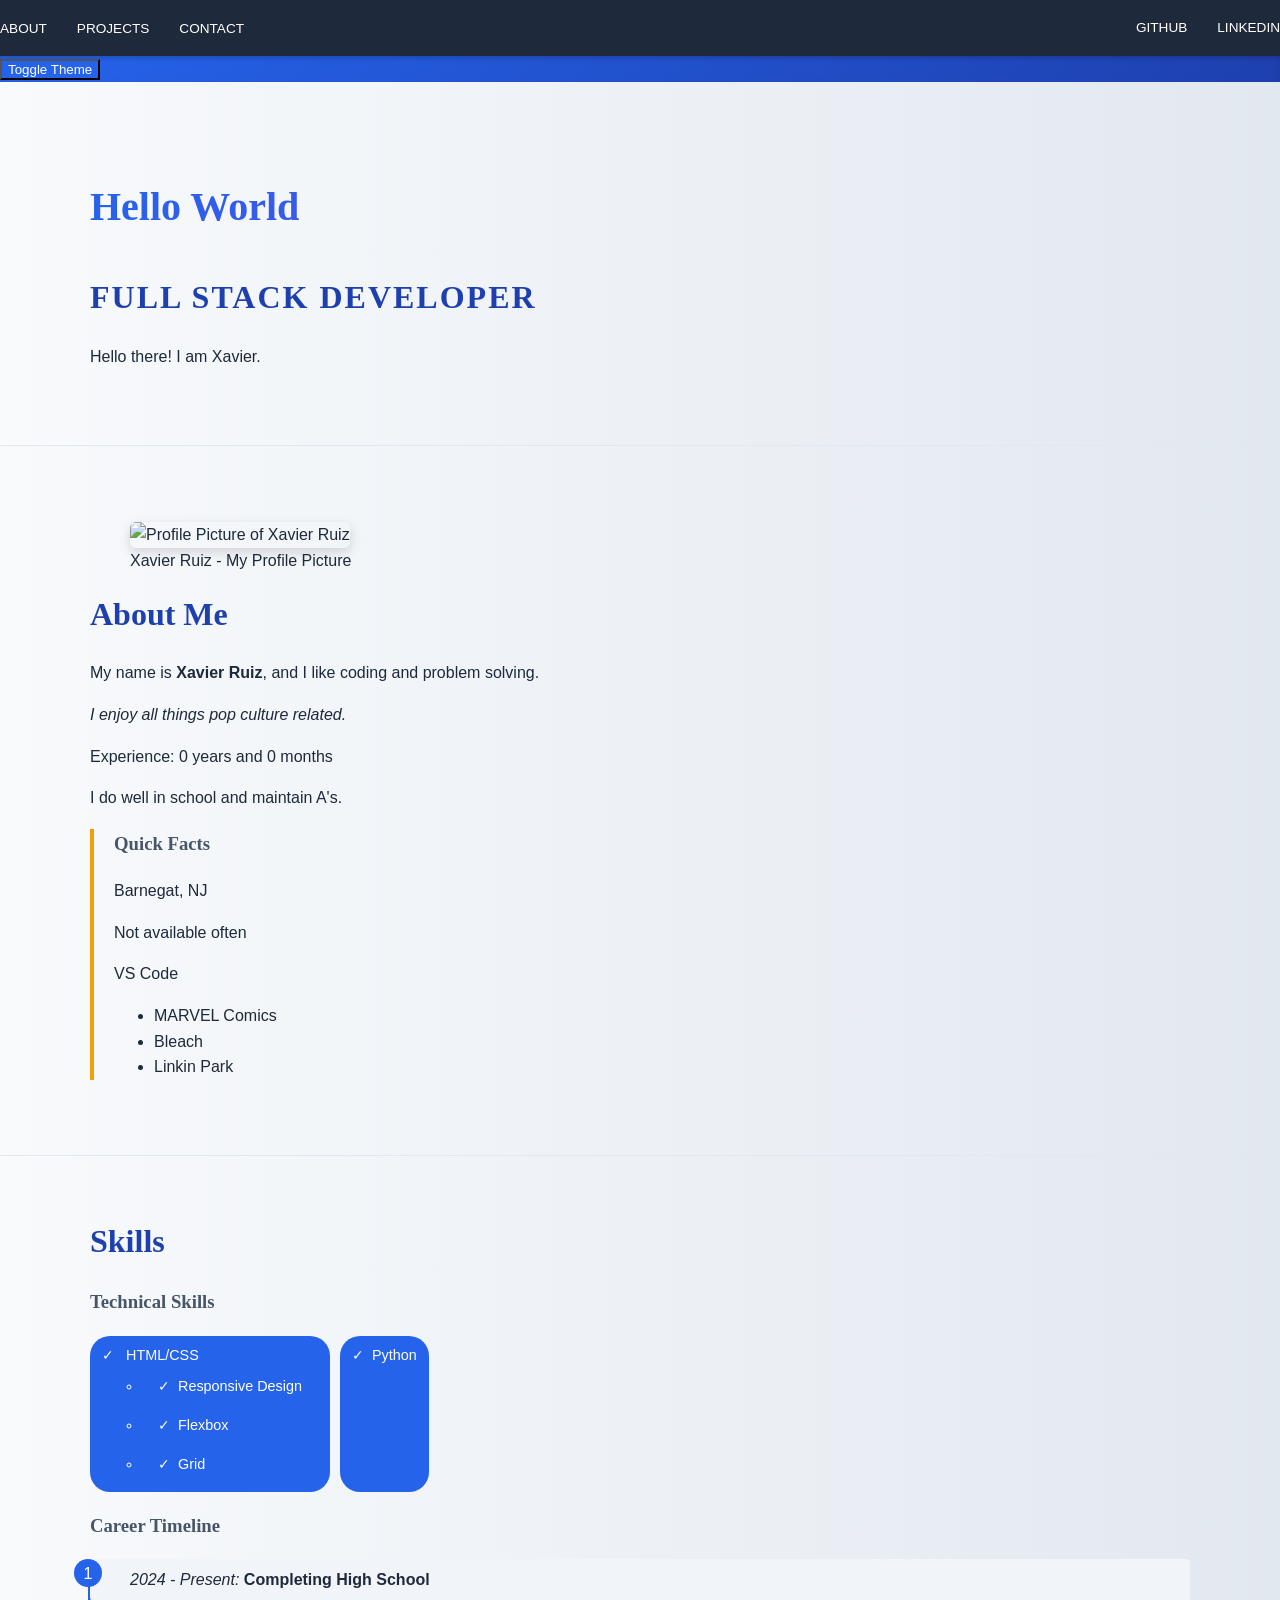
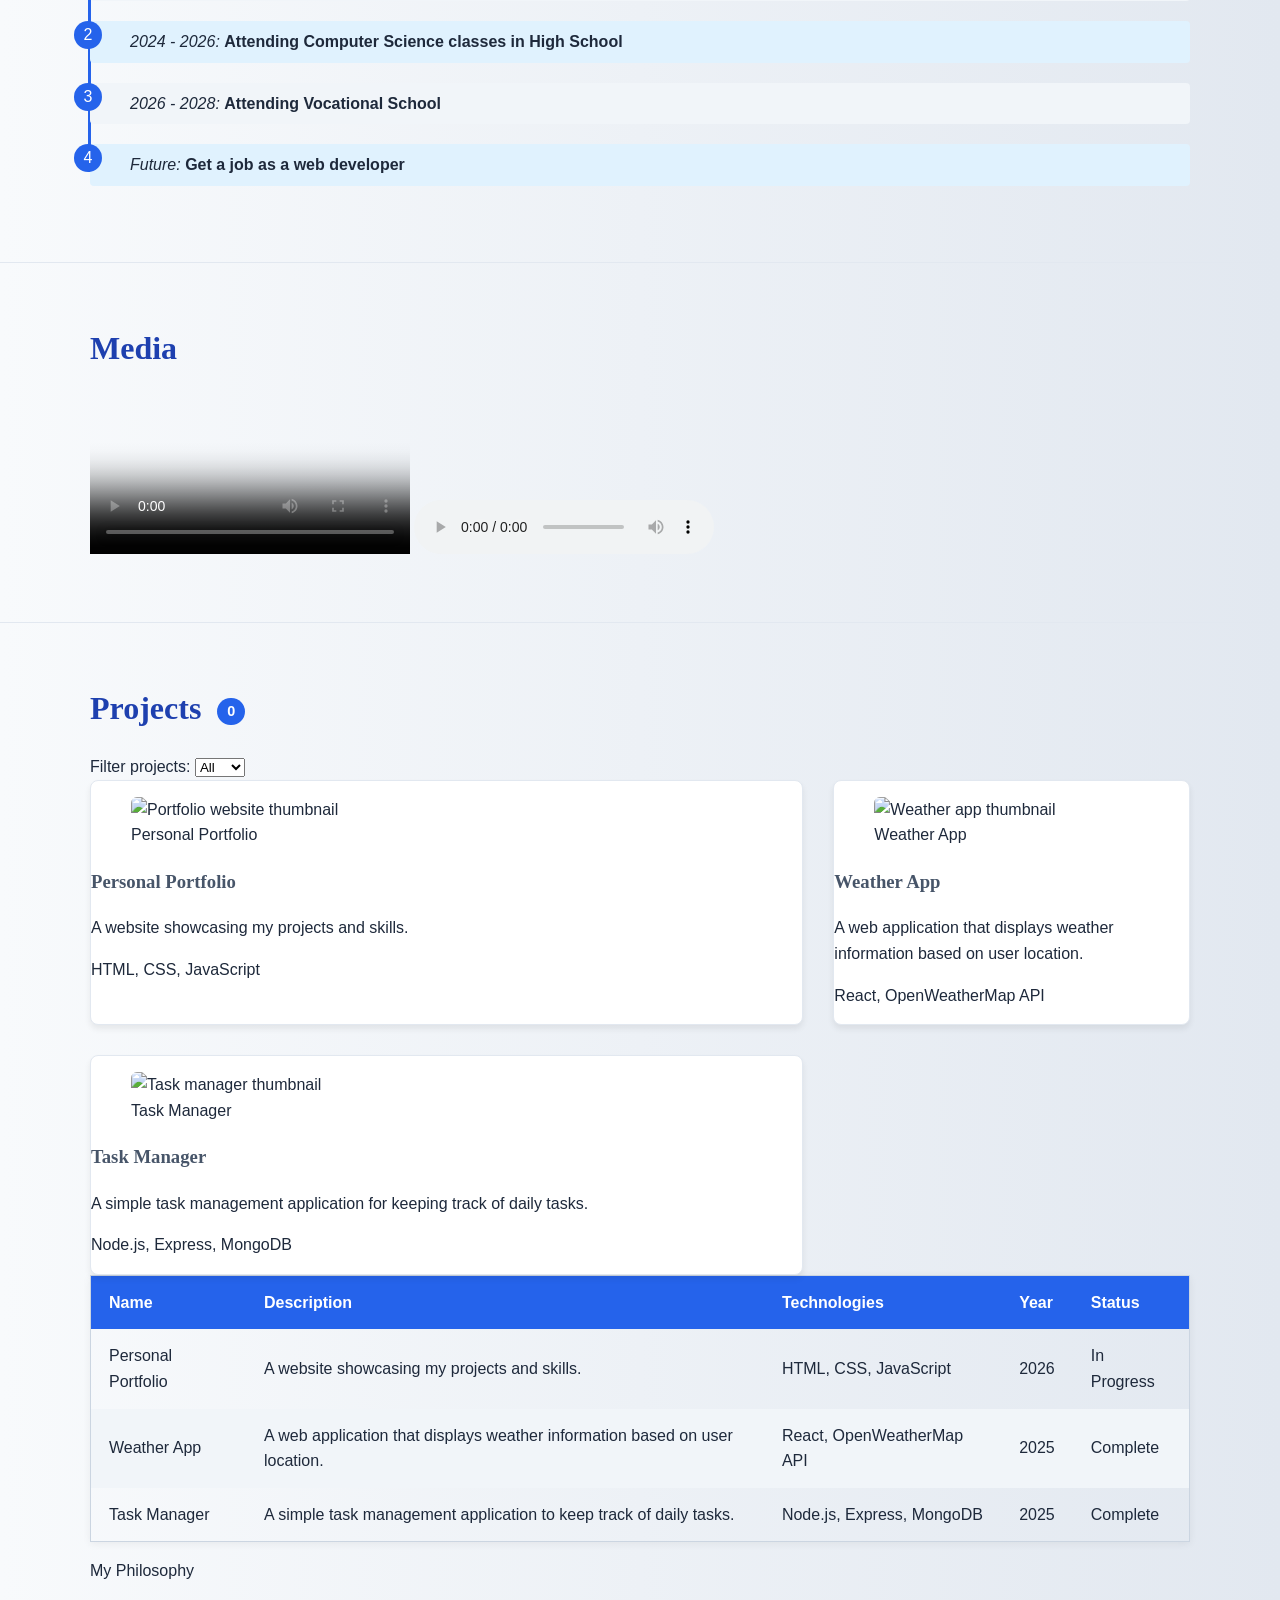
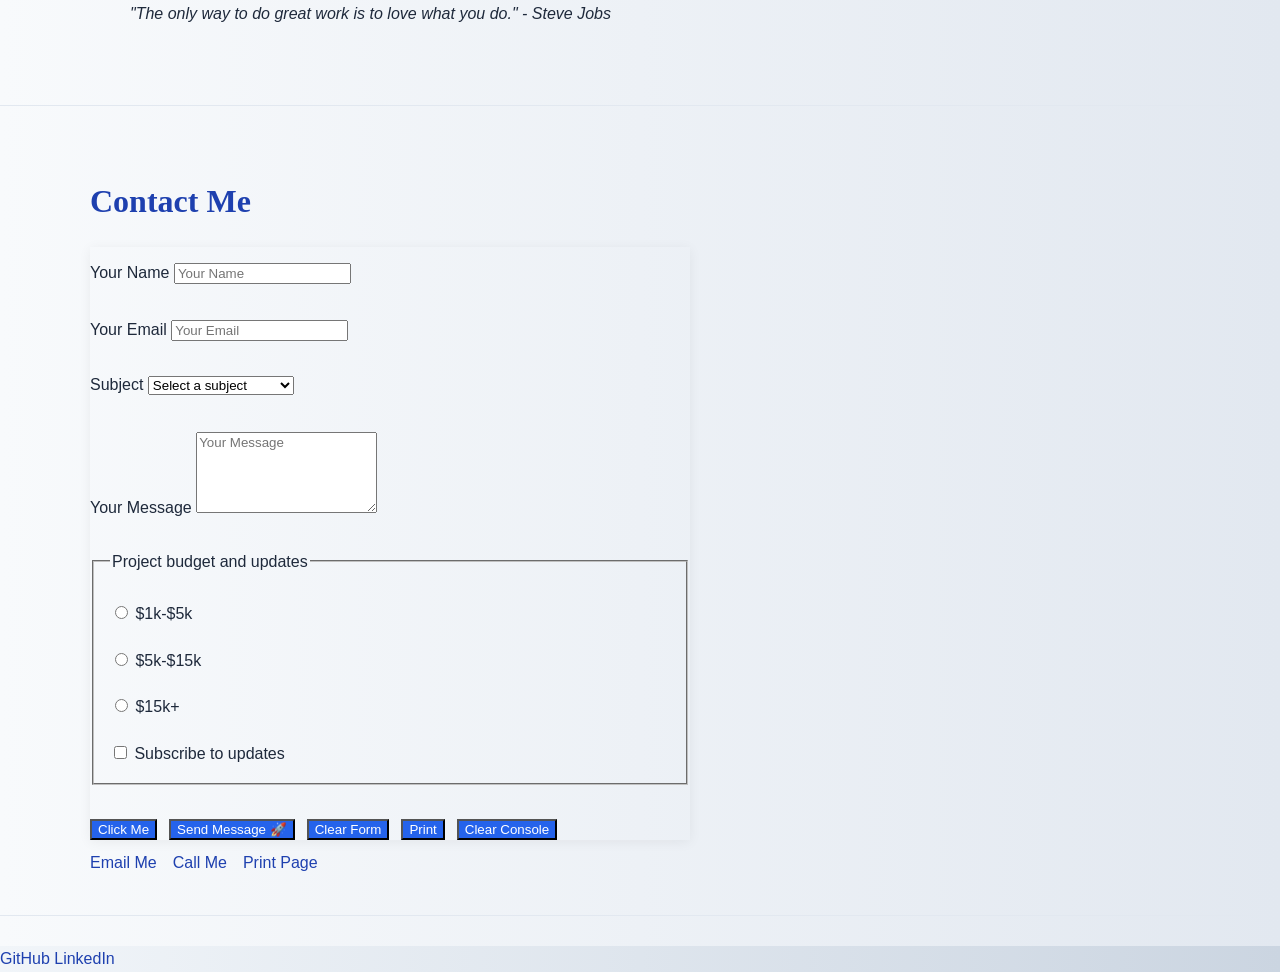
==== commit bcd0e5cd: "Merge branch 'main' of https://github.com/Xruiz16/notes" ====
--- a/profile.html
+++ b/profile.html
@@ -17,13 +17,25 @@
     <style>
       :root {
         --primary: #2563eb;
+        --dark: #1e293b;
+        --accent: #f59e0b;
+        --page-start: #f8fafc;
+        --page-end: #e2e8f0;
+        --surface: #ffffff;
+        --surface-alt: #f1f5f9;
+        --surface-highlight: #e0f2fe;
+        --text: #1e293b;
+        --muted: #475569;
+        --border: #cbd5e1;
+        --link: #1e40af;
       }
 
       body {
-        background-color: #f8fafc;
-        color: #1e293b;
+        background: linear-gradient(to right, var(--page-start), var(--page-end));
+        color: var(--text);
         font-family: 'Segoe UI', Tahoma, Geneva, Verdana, sans-serif;
         line-height: 1.6;
+        padding-top: 56px;
       }
 
       h1,
@@ -38,10 +50,19 @@
       h1 {
         color: #2563eb;
         font-size: 2.5rem;
+        background-image: linear-gradient(135deg, #2563eb, #7c3aed);
+      }
+
+      @supports (background-clip: text) {
+        h1 {
+          color: transparent;
+          background-clip: text;
+          -webkit-text-fill-color: transparent;
+        }
       }
 
       h2 {
-        color: #1e40af;
+        color: var(--link);
         font-size: 2rem;
         margin-bottom: 20px;
         margin-top: 0;
@@ -77,10 +98,11 @@
       section {
         padding: 60px 0;
         margin-bottom: 0;
-        border-bottom: 1px solid #e2e8f0;
+        border-bottom: 1px solid var(--page-end);
       }
 
       .container {
+        container-type: inline-size;
         max-width: 1100px;
         margin: 0 auto;
         padding: 0 20px;
@@ -88,6 +110,63 @@
 
       nav {
         padding: 15px 0;
+        position: fixed;
+        top: 0;
+        left: 0;
+        right: 0;
+        z-index: 100;
+        background: var(--dark);
+        box-shadow: 0 2px 4px rgba(0, 0, 0, 0.1);
+        transition: padding 0.2s ease;
+      }
+
+      nav ul {
+        display: flex;
+        flex-wrap: wrap;
+        justify-content: space-between;
+        align-items: center;
+        gap: 30px;
+        margin: 0;
+        padding: 0;
+      }
+
+      .nav-social-links {
+        display: flex;
+        flex-wrap: wrap;
+        gap: 30px;
+        margin-left: auto;
+      }
+
+      nav li {
+        list-style: none;
+      }
+
+      nav.nav-scrolled {
+        padding: 8px 0;
+      }
+
+      .site-header {
+        background: linear-gradient(135deg, #2563eb 0%, #1e40af 100%);
+        box-shadow: inset 0 2px 6px rgba(0, 0, 0, 0.1);
+      }
+
+      .site-header nav a,
+      .site-header nav a:visited {
+        color: #ffffff;
+      }
+
+      .site-header nav a:hover {
+        color: #fef3c7;
+      }
+
+      footer {
+        background: linear-gradient(to right, var(--surface-alt), var(--border));
+        color: var(--text);
+      }
+
+      footer a,
+      footer a:visited {
+        color: var(--link);
       }
 
       aside {
@@ -96,15 +175,96 @@
       }
 
       .project-card {
-        border: 1px solid #e2e8f0;
+        box-sizing: border-box;
+        width: 100%;
+        position: relative;
+        background-color: var(--surface);
+        border: 1px solid var(--page-end);
         border-radius: 8px;
+        box-shadow: 0 4px 6px rgba(0, 0, 0, 0.07);
+        transition: transform 0.3s, box-shadow 0.3s;
+      }
+
+      .projects-grid {
+        display: grid;
+        grid-template-columns: minmax(0, 2fr) minmax(0, 1fr);
+        grid-template-areas:
+          "featured weather"
+          "featured task-manager";
+        gap: 30px;
+      }
+
+      .project-card--featured {
+        grid-area: featured;
+        padding-top: 48px;
+      }
+
+      .project-card--weather {
+        grid-area: weather;
+      }
+
+      .project-card--task-manager {
+        grid-area: task-manager;
+      }
+
+      @container (max-width: 640px) {
+        .projects-grid {
+          grid-template-columns: minmax(0, 1fr);
+          grid-template-areas:
+            "featured"
+            "weather"
+            "task-manager";
+        }
+      }
+
+      .badge {
+        position: absolute;
+        top: 15px;
+        right: 15px;
+        background: var(--accent);
+        color: white;
+        padding: 4px 12px;
+        border-radius: 20px;
+        transform: rotate(-5deg);
+      }
+
+      .badge-new {
+        right: auto;
+        left: 15px;
+      }
+
+      .project-card:hover {
+        transform: translateY(-4px);
+        box-shadow: 0 8px 16px rgba(0, 0, 0, 0.12);
+      }
+
+      .profile-img {
+        box-shadow: 0 4px 12px rgba(0, 0, 0, 0.15);
+        transition: box-shadow 0.2s ease;
+      }
+
+      .profile-img:hover {
+        box-shadow: 0 8px 20px rgba(0, 0, 0, 0.2);
       }
 
       table {
         width: 100%;
         border-collapse: collapse;
-        border: 1px solid #cbd5e1;
-        box-shadow: 0 4px 12px rgba(15, 23, 42, 0.1);
+        border: 1px solid var(--border);
+        box-shadow: 0 2px 8px rgba(0, 0, 0, 0.06);
+        transition: box-shadow 0.2s ease;
+      }
+
+      table:hover {
+        box-shadow: 0 6px 16px rgba(0, 0, 0, 0.12);
+      }
+
+      #contact form {
+        transition: box-shadow 0.2s ease;
+      }
+
+      #contact form:hover {
+        box-shadow: 0 6px 20px rgba(0, 0, 0, 0.12);
       }
 
       th,
@@ -119,11 +279,24 @@
       }
 
       tr:nth-child(even) {
-        background: #f1f5f9;
+        background: var(--surface-alt);
       }
 
       tr:hover {
-        background: #e0f2fe;
+        background: var(--surface-highlight);
+      }
+
+      .skills-list {
+        display: flex;
+        flex-wrap: wrap;
+        gap: 10px;
+        margin: 0;
+        padding: 0;
+      }
+
+      .skills-list > li {
+        list-style: none;
+        padding: 8px 12px;
       }
 
       .timeline {
@@ -152,11 +325,11 @@
       }
 
       .timeline li:nth-child(odd) {
-        background: #f1f5f9;
+        background: var(--surface-alt);
       }
 
       .timeline li:nth-child(even) {
-        background: #e0f2fe;
+        background: var(--surface-highlight);
       }
 
       .timeline li:last-child {
@@ -178,19 +351,37 @@
         color: white;
       }
 
+      @container (max-width: 600px) {
+        .skills-list {
+          gap: 8px;
+        }
+
+        .skills-list > li {
+          padding: 6px 8px;
+        }
+
+        .timeline li {
+          padding-left: 30px;
+        }
+      }
+
       img {
         border-radius: 6px;
       }
 
       h3 {
-        color: #475569;
+        color: var(--muted);
         font-weight: 600;
       }
 
       a {
-        color: var(--primary);
+        color: var(--link);
         text-decoration: none;
         transition: color 0.3s ease;
+      }
+
+      a:visited {
+        color: var(--link);
       }
 
       a:hover {
@@ -198,8 +389,75 @@
         text-decoration: underline;
       }
 
-      a:visited {
-        color: #1d4ed8;
+      button {
+        background: #2563eb;
+        color: #ffffff;
+        transition: background 0.3s, transform 0.2s;
+      }
+
+      button:hover {
+        background: #1e40af;
+        transform: translateY(-2px);
+      }
+
+      #backToTop {
+        position: fixed;
+        bottom: 30px;
+        right: 30px;
+        width: 50px;
+        height: 50px;
+        display: none;
+        align-items: center;
+        justify-content: center;
+        position: relative;
+        border: 0;
+        border-radius: 50% 50% 50% 12%;
+        background: conic-gradient(
+          var(--accent) var(--scroll-progress, 0%),
+          rgba(255, 255, 255, 0.35) 0
+        );
+        color: white;
+        font-size: 1.5rem;
+        z-index: 99;
+        cursor: pointer;
+      }
+
+      #backToTop::before {
+        content: "";
+        position: absolute;
+        inset: 4px;
+        border-radius: 50% 50% 50% 10%;
+        background: var(--primary);
+      }
+
+      #backToTop span {
+        position: relative;
+      }
+
+      @media (prefers-color-scheme: dark) {
+        :root {
+          color-scheme: dark;
+          --primary: #1d4ed8;
+          --dark: #0f172a;
+          --accent: #fbbf24;
+          --page-start: #0f172a;
+          --page-end: #1e293b;
+          --surface: #1e293b;
+          --surface-alt: #334155;
+          --surface-highlight: #1e3a5f;
+          --text: #e2e8f0;
+          --muted: #cbd5e1;
+          --border: #475569;
+          --link: #bfdbfe;
+        }
+
+        h2 {
+          color: var(--link);
+        }
+
+        .site-header {
+          background: linear-gradient(135deg, #1d4ed8 0%, #172554 100%);
+        }
       }
     </style>
   </head>
@@ -211,6 +469,10 @@
           <li><a href="#about">About</a></li>
           <li><a href="#projects">Projects</a></li>
           <li><a href="#contact">Contact</a></li>
+          <li class="nav-social-links">
+            <a href="https://github.com/Xruiz16" target="_blank" rel="noopener noreferrer">GitHub</a>
+            <a href="https://www.linkedin.com/in/username/" target="_blank" rel="noopener noreferrer">LinkedIn</a>
+          </li>
         </ul>
       </nav>
       <button type="button" onclick="toggleTheme()">Toggle Theme</button>
@@ -229,7 +491,7 @@
         <div class="container">
           <div class="about-content">
             <figure>
-              <img src="images/profile.jpg" alt="Profile Picture of Xavier Ruiz" width="400" height="400" />
+              <img class="profile-img" src="images/profile.jpg" alt="Profile Picture of Xavier Ruiz" width="400" height="400" />
               <figcaption>Xavier Ruiz - My Profile Picture</figcaption>
             </figure>
           </div>
@@ -269,7 +531,7 @@
           <h2 id="skills-title">Skills</h2>
 
           <h3>Technical Skills</h3>
-          <ul id="skillsList" class="skills-list">
+          <ul class="skills-list">
             <li>
               HTML/CSS
               <ul>
@@ -317,7 +579,7 @@
           </select>
 
           <div class="projects-grid">
-            <article class="project-card" data-category="web">
+            <article class="project-card">
               <figure>
                 <img class="project-thumbnail" src="images/portfolio-thumbnail.jpg" alt="Portfolio website thumbnail" />
                 <figcaption>Personal Portfolio</figcaption>
@@ -327,7 +589,7 @@
               <p>HTML, CSS, JavaScript</p>
             </article>
 
-            <article class="project-card" data-category="app">
+            <article class="project-card">
               <figure>
                 <img class="project-thumbnail" src="images/weather-app-thumbnail.jpg" alt="Weather app thumbnail" />
                 <figcaption>Weather App</figcaption>
@@ -337,7 +599,7 @@
               <p>React, OpenWeatherMap API</p>
             </article>
 
-            <article class="project-card" data-category="app">
+            <article class="project-card">
               <figure>
                 <img class="project-thumbnail" src="images/task-manager-thumbnail.jpg" alt="Task manager thumbnail" />
                 <figcaption>Task Manager</figcaption>
@@ -447,140 +709,8 @@
     </main>
 
     <footer>
-      <p>&copy; <span id="current-date">2023</span> Xavier Ruiz</p>
       <a href="https://github.com/Xruiz16" target="_blank" rel="noopener noreferrer">GitHub</a>
       <a href="https://www.linkedin.com/in/username/" target="_blank" rel="noopener noreferrer">LinkedIn</a>
     </footer>
-    <script>
-      let isDark = localStorage.getItem('theme') === 'dark';
-
-      const extraSkills = ['JavaScript', 'React', 'Node.js', 'Git'];
-      const skillsList = document.querySelector('#skillsList');
-
-      extraSkills.forEach((skill) => {
-        const skillItem = document.createElement('li');
-        skillItem.textContent = skill;
-        skillsList.appendChild(skillItem);
-      });
-
-      function filterProjects(category) {
-        const projectCards = document.querySelectorAll('.project-card');
-        const categoryFilters = {
-          all: () => true,
-          web: (card) => card.dataset.category === 'web',
-          app: (card) => card.dataset.category === 'app'
-        };
-        const matchesCategory = Object.prototype.hasOwnProperty.call(categoryFilters, category)
-          ? categoryFilters[category]
-          : categoryFilters.all;
-
-        projectCards.forEach((card) => {
-          card.style.display = matchesCategory(card) ? '' : 'none';
-        });
-      }
-
-      function applyTheme() {
-        if (!isDark) {
-          document.body.style.background = '#f8fafc';
-          document.body.style.color = '#1e293b';
-        } else {
-          document.body.style.background = '#1e293b';
-          document.body.style.color = '#f8fafc';
-        }
-      }
-
-      function toggleTheme() {
-        isDark = !isDark;
-        applyTheme();
-        localStorage.setItem('theme', isDark ? 'dark' : 'light');
-      }
-
-      applyTheme();
-
-      function validateForm() {
-        const name = document.querySelector('input[name="name"]').value.trim();
-        const email = document.querySelector('input[name="email"]').value.trim();
-        const message = document.querySelector('textarea[name="message"]').value.trim();
-
-        if (!name || !email) {
-          alert('Please fill in all fields');
-          return false;
-        }
-
-        if (message.length < 10) {
-          alert('Please enter a message of at least 10 characters');
-          return false;
-        }
-
-        alert('Message sent!');
-        return false;
-      }
-
-      function sayHello() {
-        alert("Thanks for visiting!");
-      }
-
-      document.getElementById('hello-button').addEventListener('click', sayHello);
-      document.getElementById('print-button').addEventListener('click', () => window.print());
-      document.getElementById('clear-console-button').addEventListener('click', () => console.clear());
-      document.getElementById('print-page-link').addEventListener('click', (event) => {
-        event.preventDefault();
-        window.print();
-      });
-
-      function getCurrentDate() {
-        return new Date().toLocaleDateString('en-US', {
-          year: 'numeric',
-          month: 'long',
-          day: 'numeric'
-        });
-      }
-
-      document.getElementById('current-date').textContent = getCurrentDate();
-
-      function calculateExperience(startYear, startMonth) {
-        const now = new Date();
-        const totalMonths = (now.getFullYear() - startYear) * 12
-          + now.getMonth() + 1 - startMonth;
-
-        return {
-          years: Math.floor(totalMonths / 12),
-          months: totalMonths % 12
-        };
-      }
-
-      const experience = calculateExperience(2024, 6);
-      document.getElementById('expYears').textContent =
-        `${experience.years} years and ${experience.months} months`;
-
-      const projectTableBody = document.getElementById('projectTableBody');
-      const projectCount = document.getElementById('projectCount');
-
-      function updateProjectCount() {
-        const rowCount = document.querySelectorAll('table tbody tr').length;
-        console.log('Project rows:', rowCount);
-        projectCount.textContent = rowCount;
-      }
-
-      updateProjectCount();
-      new MutationObserver(updateProjectCount).observe(projectTableBody, {
-        childList: true
-      });
-
-      console.log("Welcome to Xavier Ruiz's Portfolio!");
-      console.warn('Fun fact: this portfolio is powered by creativity!');
-      console.table([
-        { category: 'Technical', skill: 'HTML/CSS' },
-        { category: 'Technical', skill: 'Responsive Design' },
-        { category: 'Technical', skill: 'Flexbox' },
-        { category: 'Technical', skill: 'Grid' },
-        { category: 'Technical', skill: 'JavaScript' },
-        { category: 'Technical', skill: 'Python' },
-        { category: 'Technical', skill: 'React' },
-        { category: 'Technical', skill: 'Node.js' },
-        { category: 'Technical', skill: 'Git' }
-      ]);
-      console.timeEnd('Page load');
-    </script>
   </body>
 </html>
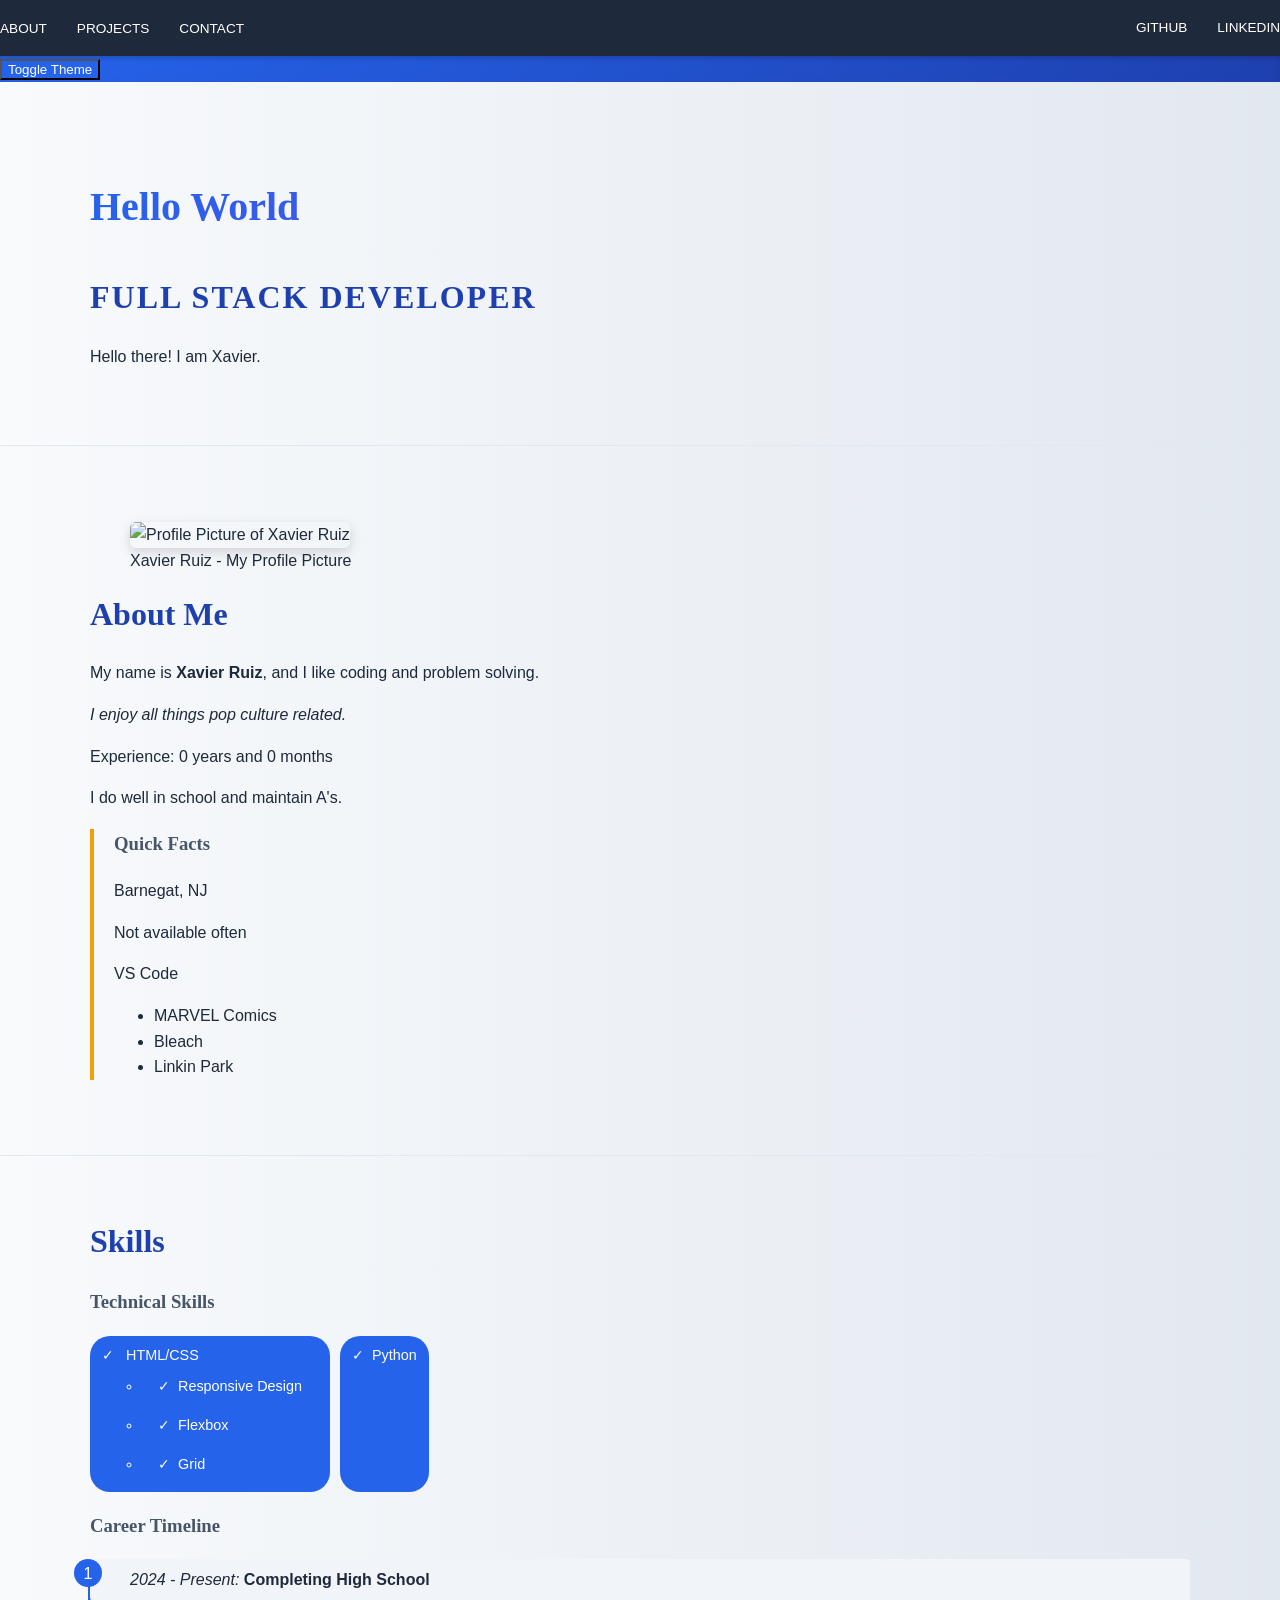
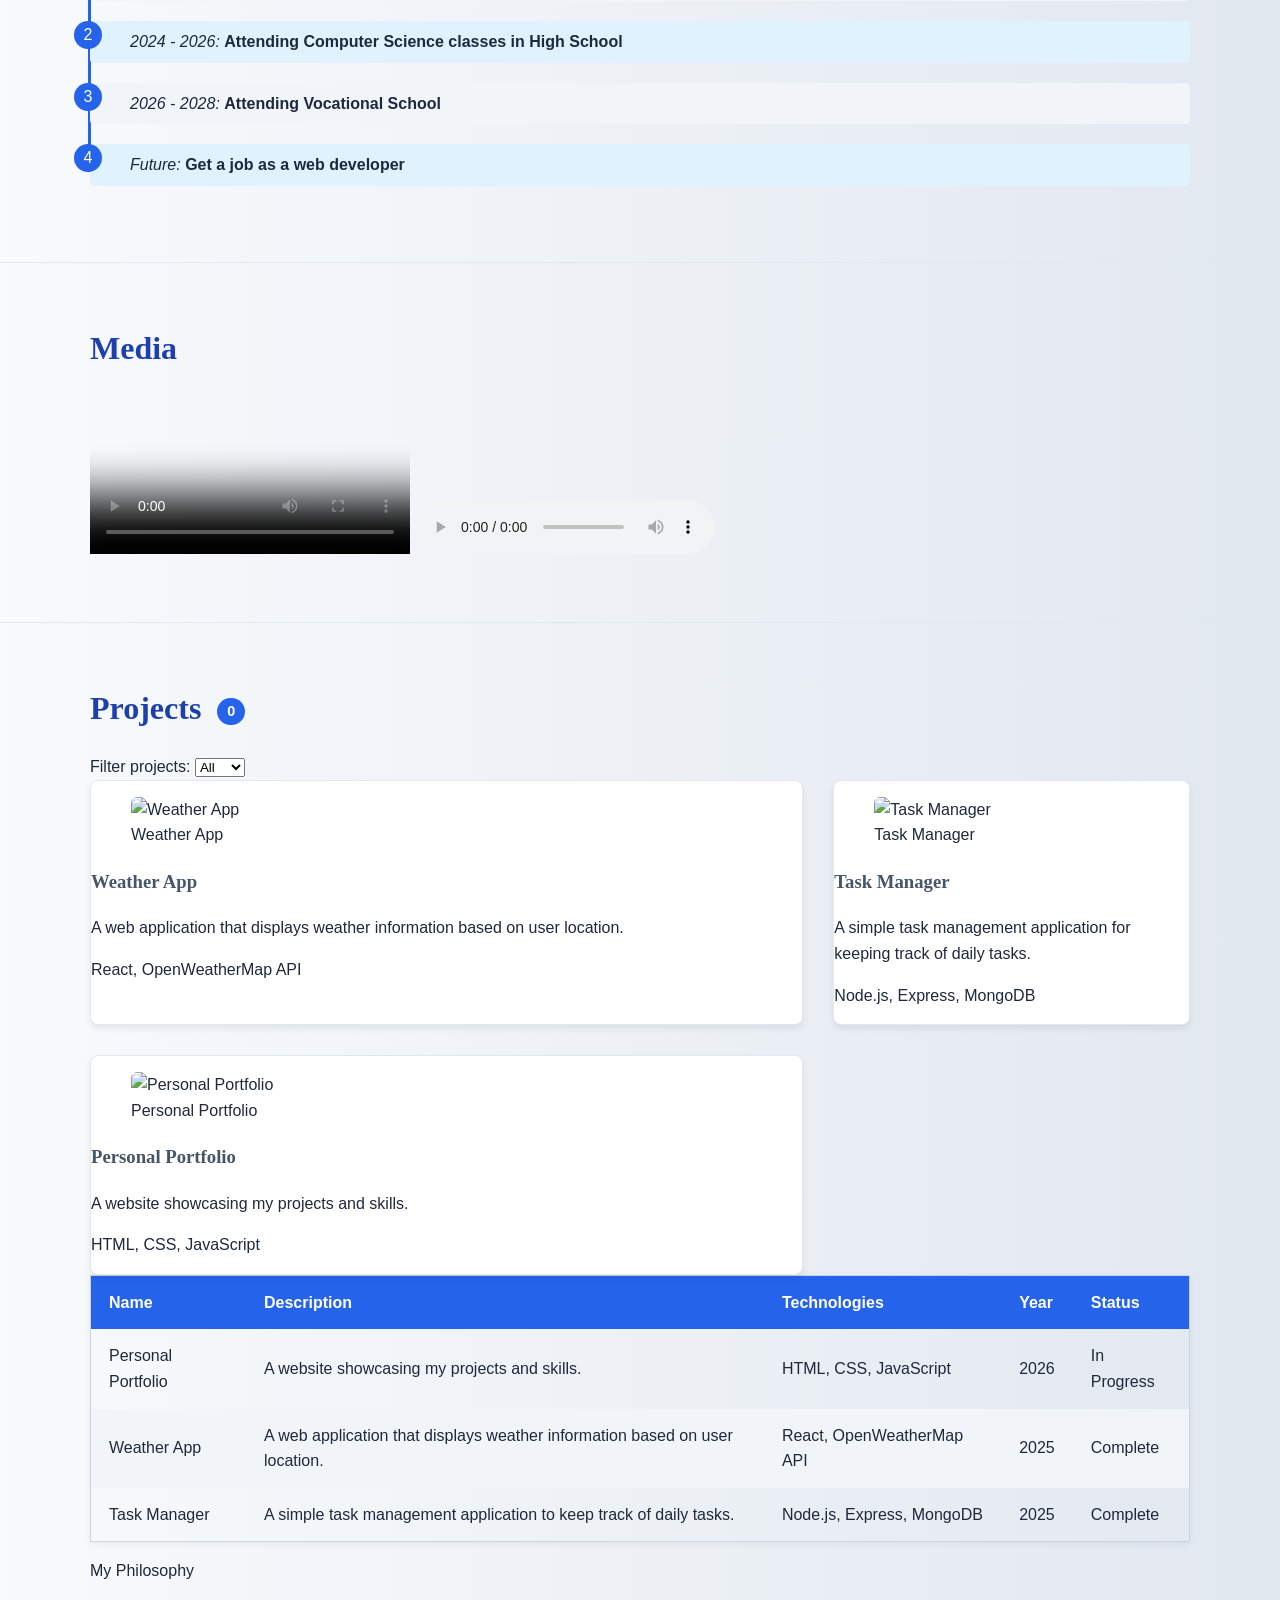
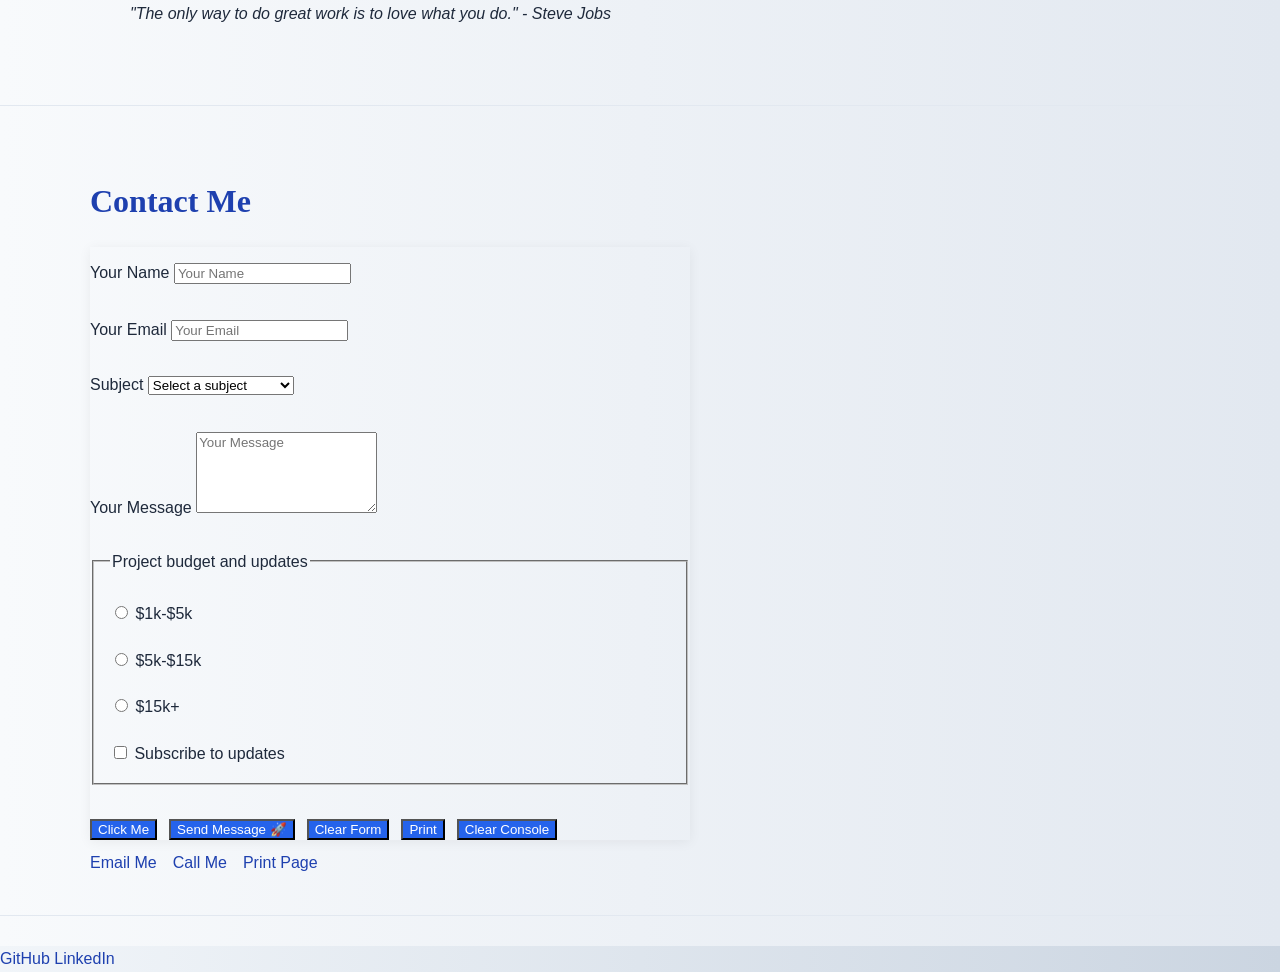
==== commit f593b731: "all done" ====
--- a/profile.html
+++ b/profile.html
@@ -578,37 +578,7 @@
             <option value="app">App</option>
           </select>
 
-          <div class="projects-grid">
-            <article class="project-card">
-              <figure>
-                <img class="project-thumbnail" src="images/portfolio-thumbnail.jpg" alt="Portfolio website thumbnail" />
-                <figcaption>Personal Portfolio</figcaption>
-              </figure>
-              <h3>Personal Portfolio</h3>
-              <p>A website showcasing my projects and skills.</p>
-              <p>HTML, CSS, JavaScript</p>
-            </article>
-
-            <article class="project-card">
-              <figure>
-                <img class="project-thumbnail" src="images/weather-app-thumbnail.jpg" alt="Weather app thumbnail" />
-                <figcaption>Weather App</figcaption>
-              </figure>
-              <h3>Weather App</h3>
-              <p>A web application that displays weather information based on user location.</p>
-              <p>React, OpenWeatherMap API</p>
-            </article>
-
-            <article class="project-card">
-              <figure>
-                <img class="project-thumbnail" src="images/task-manager-thumbnail.jpg" alt="Task manager thumbnail" />
-                <figcaption>Task Manager</figcaption>
-              </figure>
-              <h3>Task Manager</h3>
-              <p>A simple task management application for keeping track of daily tasks.</p>
-              <p>Node.js, Express, MongoDB</p>
-            </article>
-          </div>
+          <div id="projectsContainer" class="projects-grid"></div>
 
           <table>
             <thead>
@@ -712,5 +682,64 @@
       <a href="https://github.com/Xruiz16" target="_blank" rel="noopener noreferrer">GitHub</a>
       <a href="https://www.linkedin.com/in/username/" target="_blank" rel="noopener noreferrer">LinkedIn</a>
     </footer>
+    <script>
+      const skills = {
+        frontend: ['HTML', 'CSS', 'JavaScript', 'React'],
+        backend: ['Node.js', 'Express', 'MongoDB'],
+        tools: ['Git', 'VS Code'],
+        listAll() {
+          return [...this.frontend, ...this.backend, ...this.tools];
+        }
+      };
+
+      console.log(skills.frontend.length);
+      skills.backend.push('Python');
+
+      const projects = [
+        {
+          title: 'Personal Portfolio',
+          tech: ['HTML', 'CSS', 'JavaScript'],
+          image: 'images/portfolio-thumbnail.jpg',
+          description: 'A website showcasing my projects and skills.',
+          year: 2026,
+          featured: true
+        },
+        {
+          title: 'Weather App',
+          tech: ['React', 'OpenWeatherMap API'],
+          image: 'images/weather-app-thumbnail.jpg',
+          description: 'A web application that displays weather information based on user location.',
+          year: 2025,
+          featured: true
+        },
+        {
+          title: 'Task Manager',
+          tech: ['Node.js', 'Express', 'MongoDB'],
+          image: 'images/task-manager-thumbnail.jpg',
+          description: 'A simple task management application for keeping track of daily tasks.',
+          year: 2025,
+          featured: false
+        }
+      ];
+
+      projects.sort((first, second) => first.year - second.year);
+
+      const projectsContainer = document.querySelector('#projectsContainer');
+      const projectCardsHTML = projects.map((project) => `
+        <div class="project-card">
+          <figure>
+            <img class="project-thumbnail" src="${project.image}" alt="${project.title}" />
+            <figcaption>${project.title}</figcaption>
+          </figure>
+          <h3>${project.title}</h3>
+          <p>${project.description}</p>
+          <p>${project.tech.join(', ')}</p>
+        </div>
+      `).join('');
+      projectsContainer.innerHTML = projectCardsHTML;
+
+      console.log(projects);
+      console.log(projects[1].title);
+    </script>
   </body>
 </html>
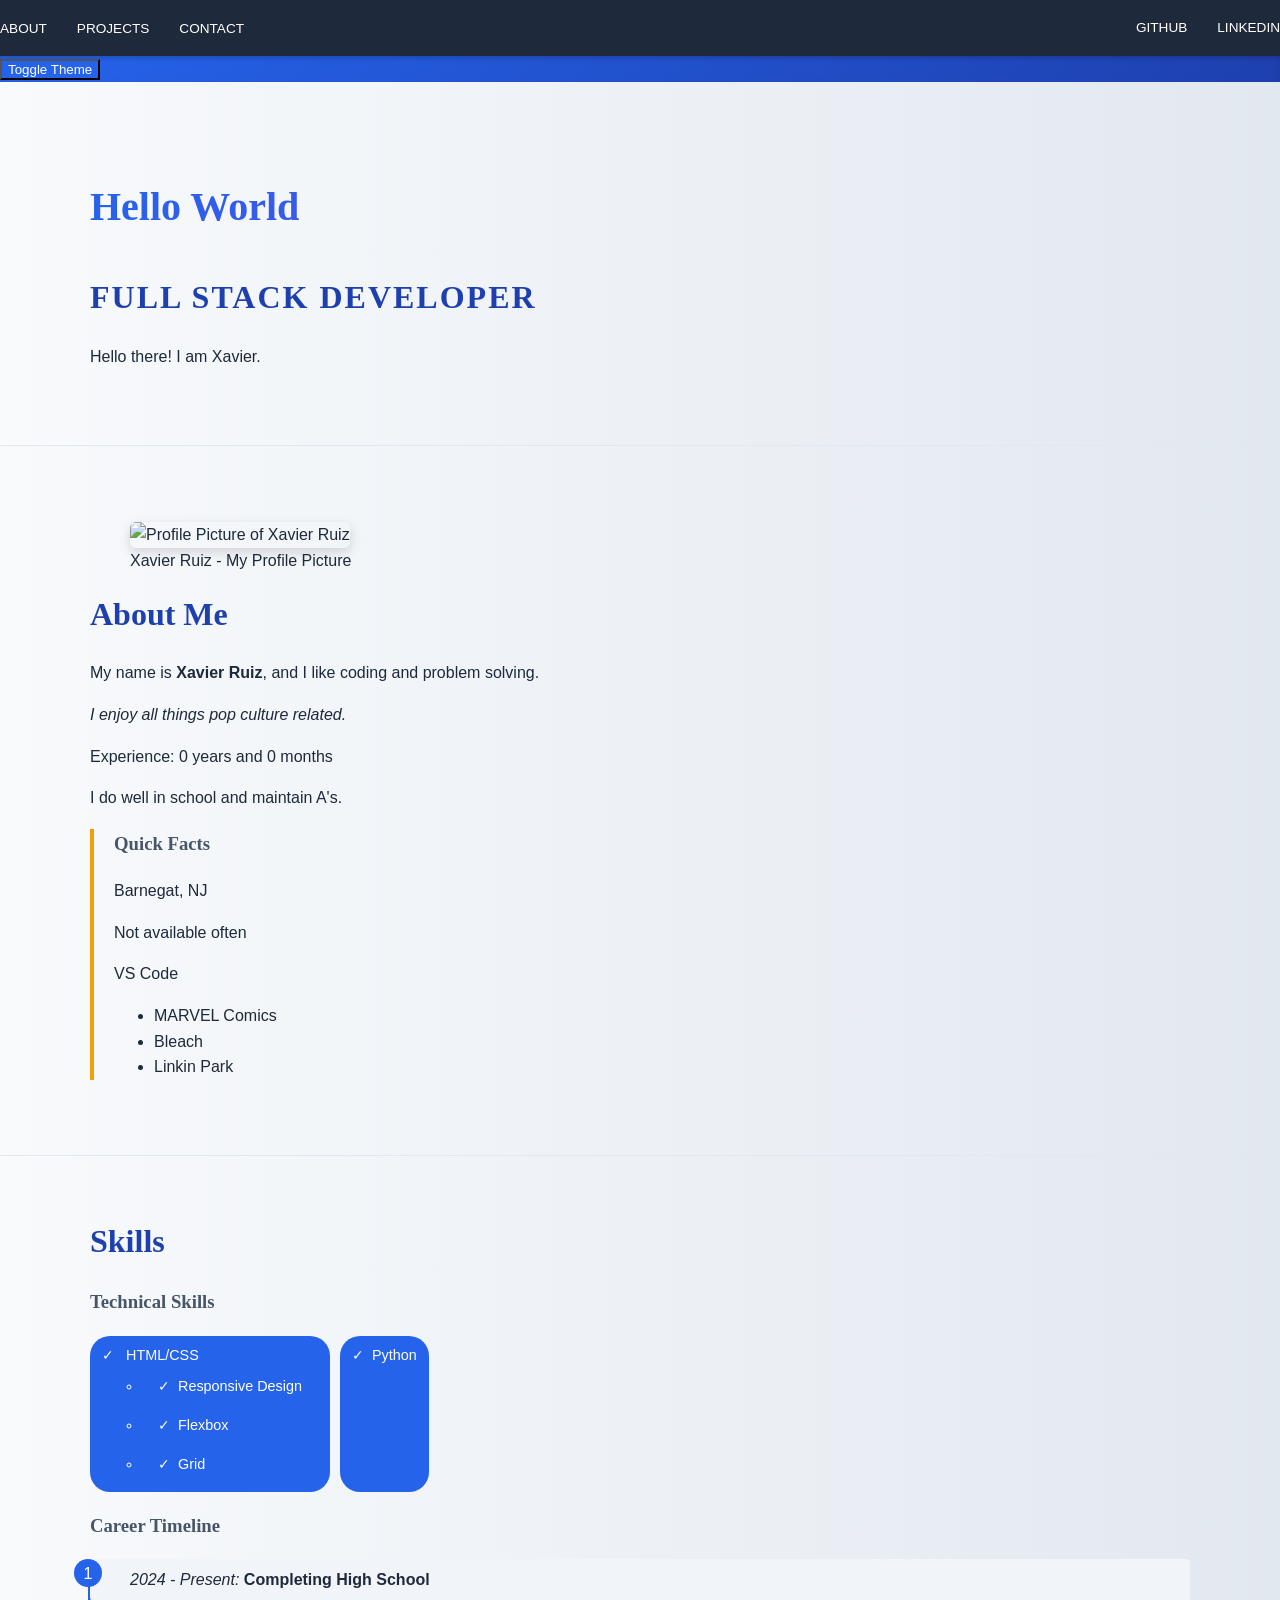
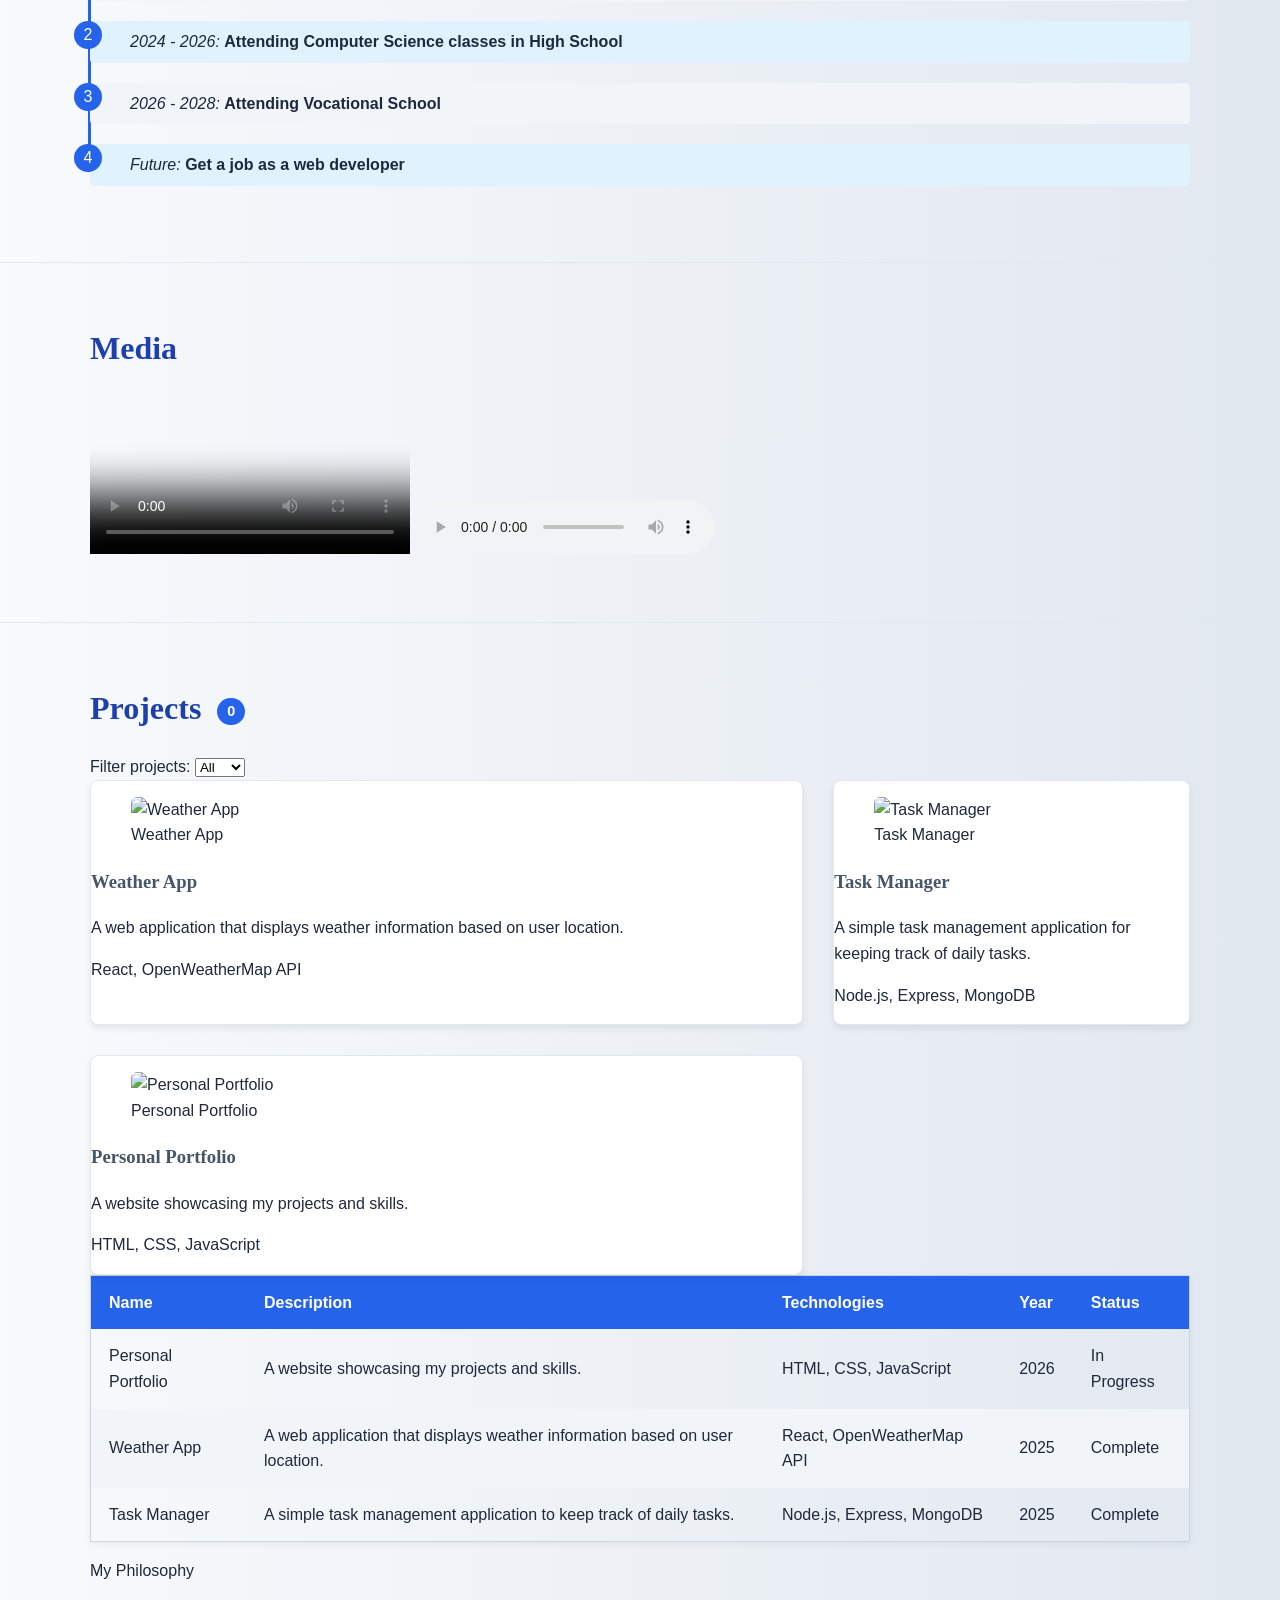
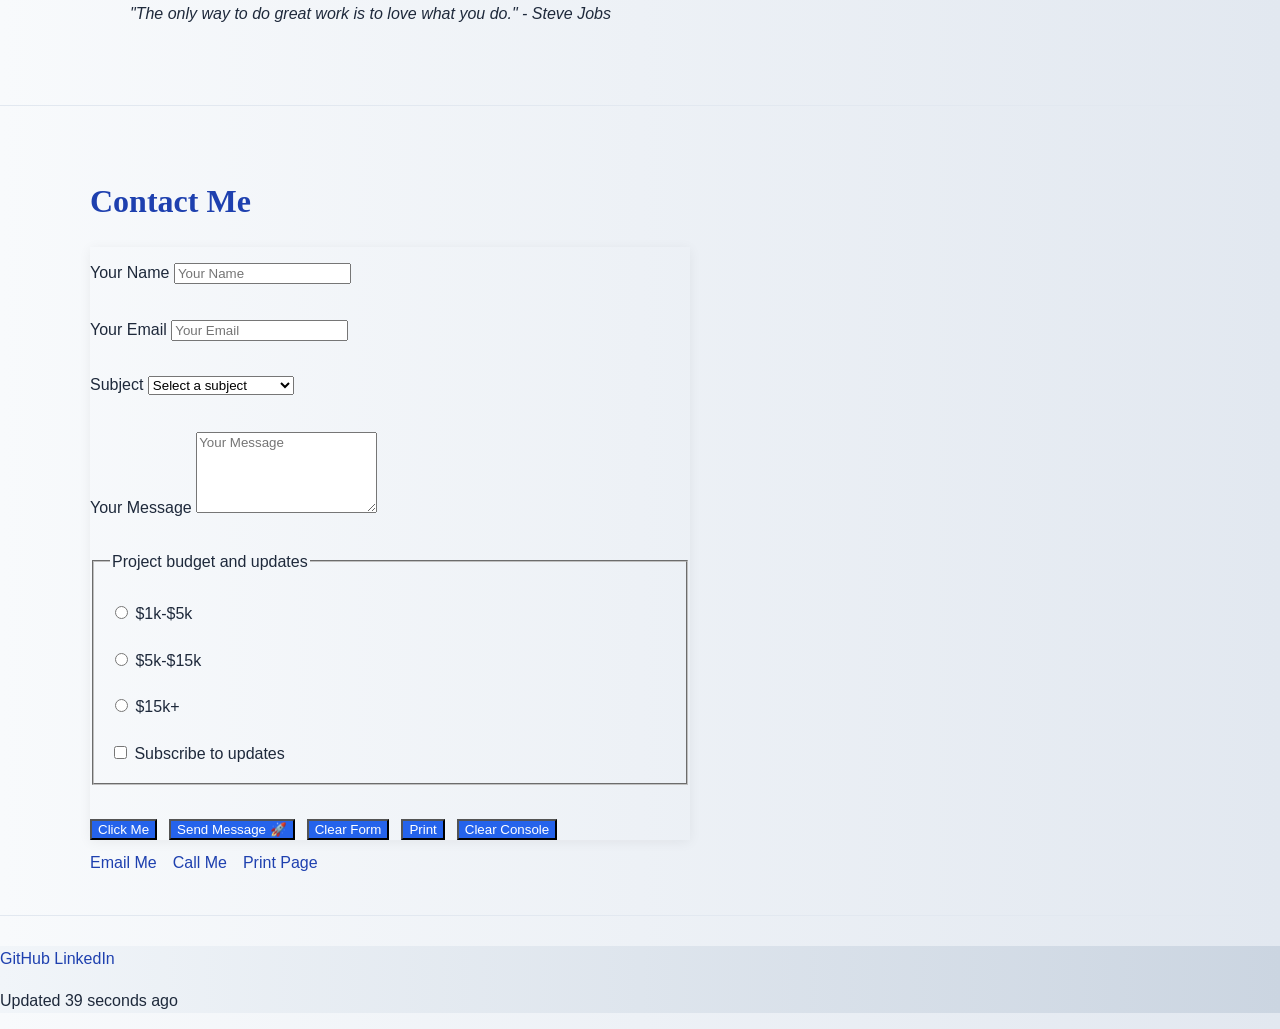
==== commit f1fd80a5: "19" ====
--- a/profile.html
+++ b/profile.html
@@ -681,6 +681,7 @@
     <footer>
       <a href="https://github.com/Xruiz16" target="_blank" rel="noopener noreferrer">GitHub</a>
       <a href="https://www.linkedin.com/in/username/" target="_blank" rel="noopener noreferrer">LinkedIn</a>
+      <p id="lastUpdated"></p>
     </footer>
     <script>
       const skills = {
@@ -724,6 +725,22 @@
 
       projects.sort((first, second) => first.year - second.year);
 
+      let lastFeaturedProjectIndex = -1;
+
+      function showRandomProject() {
+        let index = Math.floor(Math.random() * projects.length);
+        if (projects.length > 1 && index === lastFeaturedProjectIndex) {
+          index = Math.floor(Math.random() * (projects.length - 1));
+          if (index >= lastFeaturedProjectIndex) {
+            index++;
+          }
+        }
+        lastFeaturedProjectIndex = index;
+        console.log("Today's featured project: " + projects[index].title);
+      }
+
+      window.addEventListener('load', showRandomProject);
+
       const projectsContainer = document.querySelector('#projectsContainer');
       const projectCardsHTML = projects.map((project) => `
         <div class="project-card">
@@ -740,6 +757,43 @@
 
       console.log(projects);
       console.log(projects[1].title);
+
+      const rawInput = " Example User 123 ";
+      console.log("Raw input:", rawInput);
+
+      const trimmedInput = rawInput.trim();
+      console.log("Trimmed:", trimmedInput);
+
+      const isValidInput = /^[A-Za-z ]+$/.test(trimmedInput);
+      console.log("Input contains only letters and spaces:", isValidInput);
+
+      const lowercaseInput = trimmedInput.toLowerCase();
+      console.log("Lowercase:", lowercaseInput);
+
+      const cleanedInput = lowercaseInput.replace(/\d/g, "");
+      console.log("Numbers removed:", cleanedInput);
+
+      const now = new Date();
+      const lastUpdatedDate = new Date(document.lastModified);
+      const elapsedSeconds = Math.floor((now - lastUpdatedDate) / 1000);
+      const relativeTimeFormatter = new Intl.RelativeTimeFormat('en', { numeric: 'auto' });
+      let relativeTime;
+
+      if (elapsedSeconds < 60) {
+        relativeTime = relativeTimeFormatter.format(-elapsedSeconds, 'second');
+      } else if (elapsedSeconds < 3600) {
+        relativeTime = relativeTimeFormatter.format(-Math.floor(elapsedSeconds / 60), 'minute');
+      } else if (elapsedSeconds < 86400) {
+        relativeTime = relativeTimeFormatter.format(-Math.floor(elapsedSeconds / 3600), 'hour');
+      } else if (elapsedSeconds < 2592000) {
+        relativeTime = relativeTimeFormatter.format(-Math.floor(elapsedSeconds / 86400), 'day');
+      } else if (elapsedSeconds < 31536000) {
+        relativeTime = relativeTimeFormatter.format(-Math.floor(elapsedSeconds / 2592000), 'month');
+      } else {
+        relativeTime = relativeTimeFormatter.format(-Math.floor(elapsedSeconds / 31536000), 'year');
+      }
+
+      document.querySelector('#lastUpdated').textContent = `Updated ${relativeTime}`;
     </script>
   </body>
 </html>
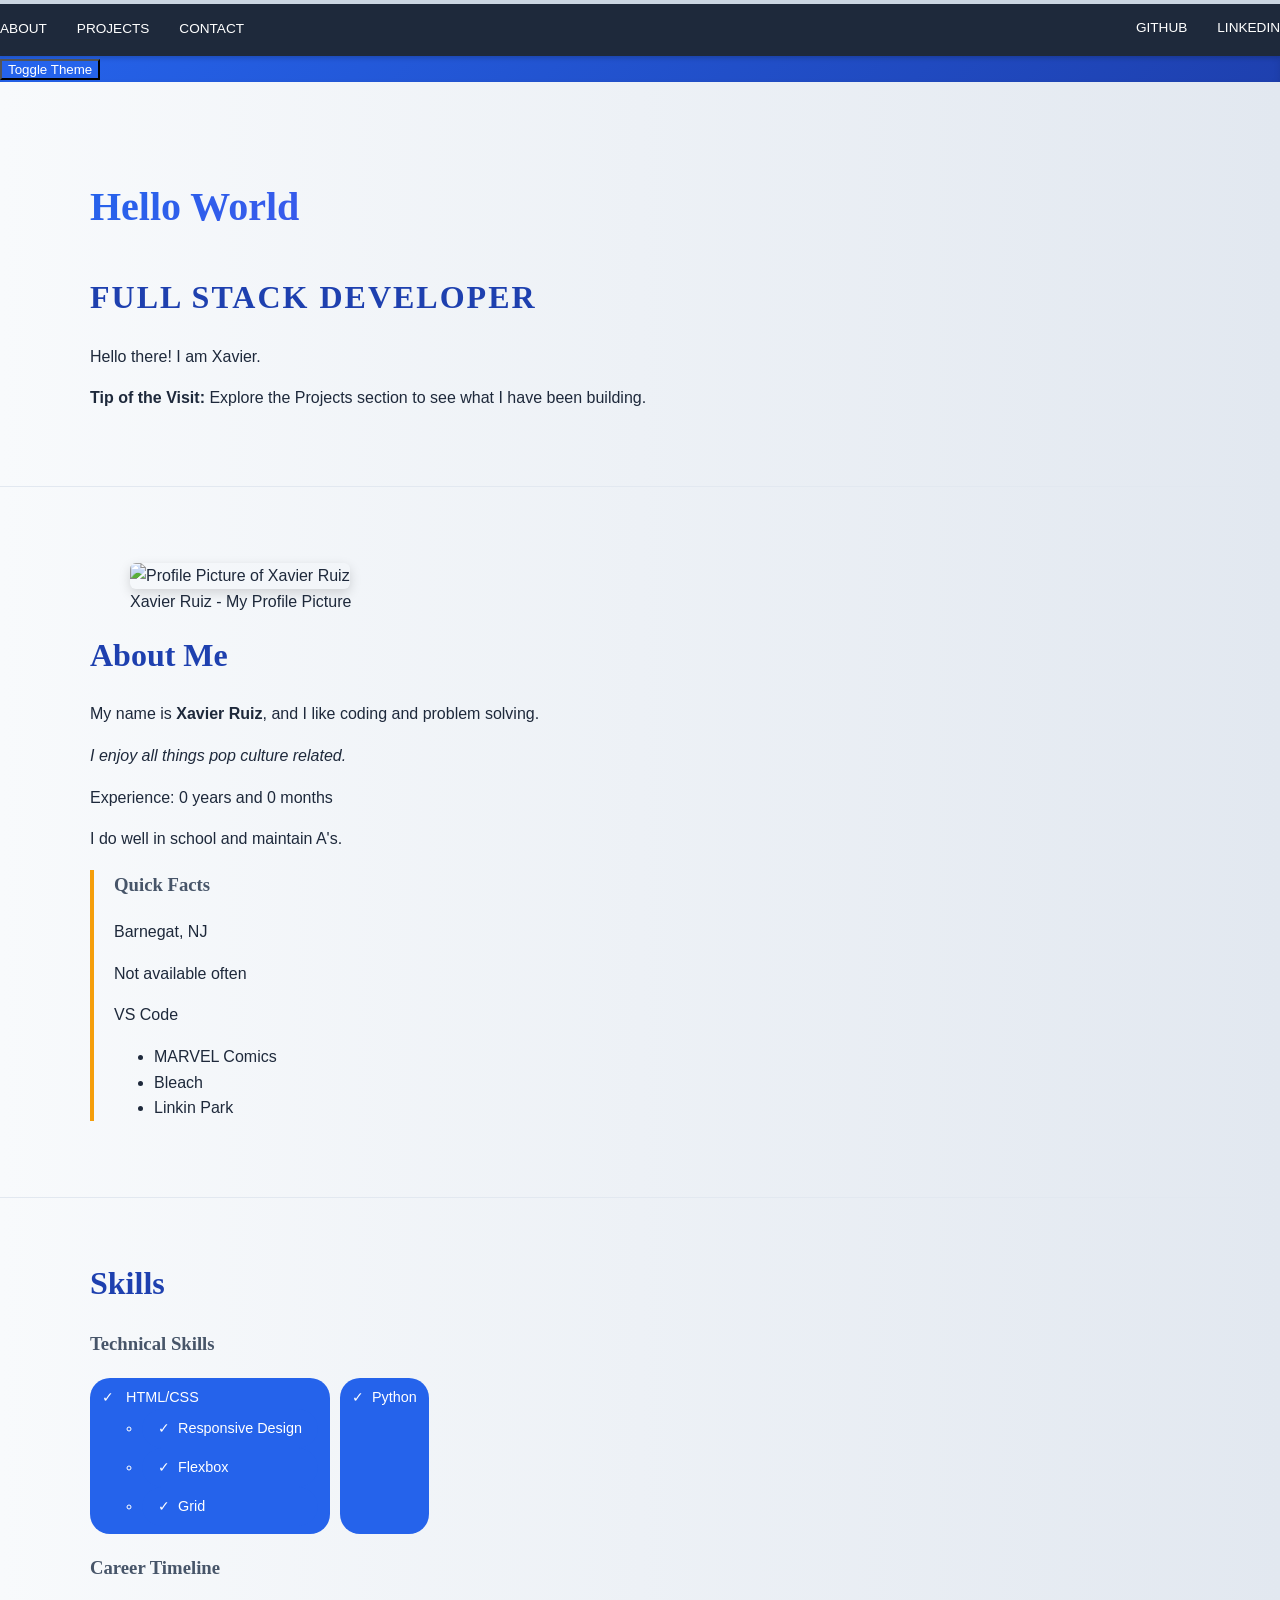
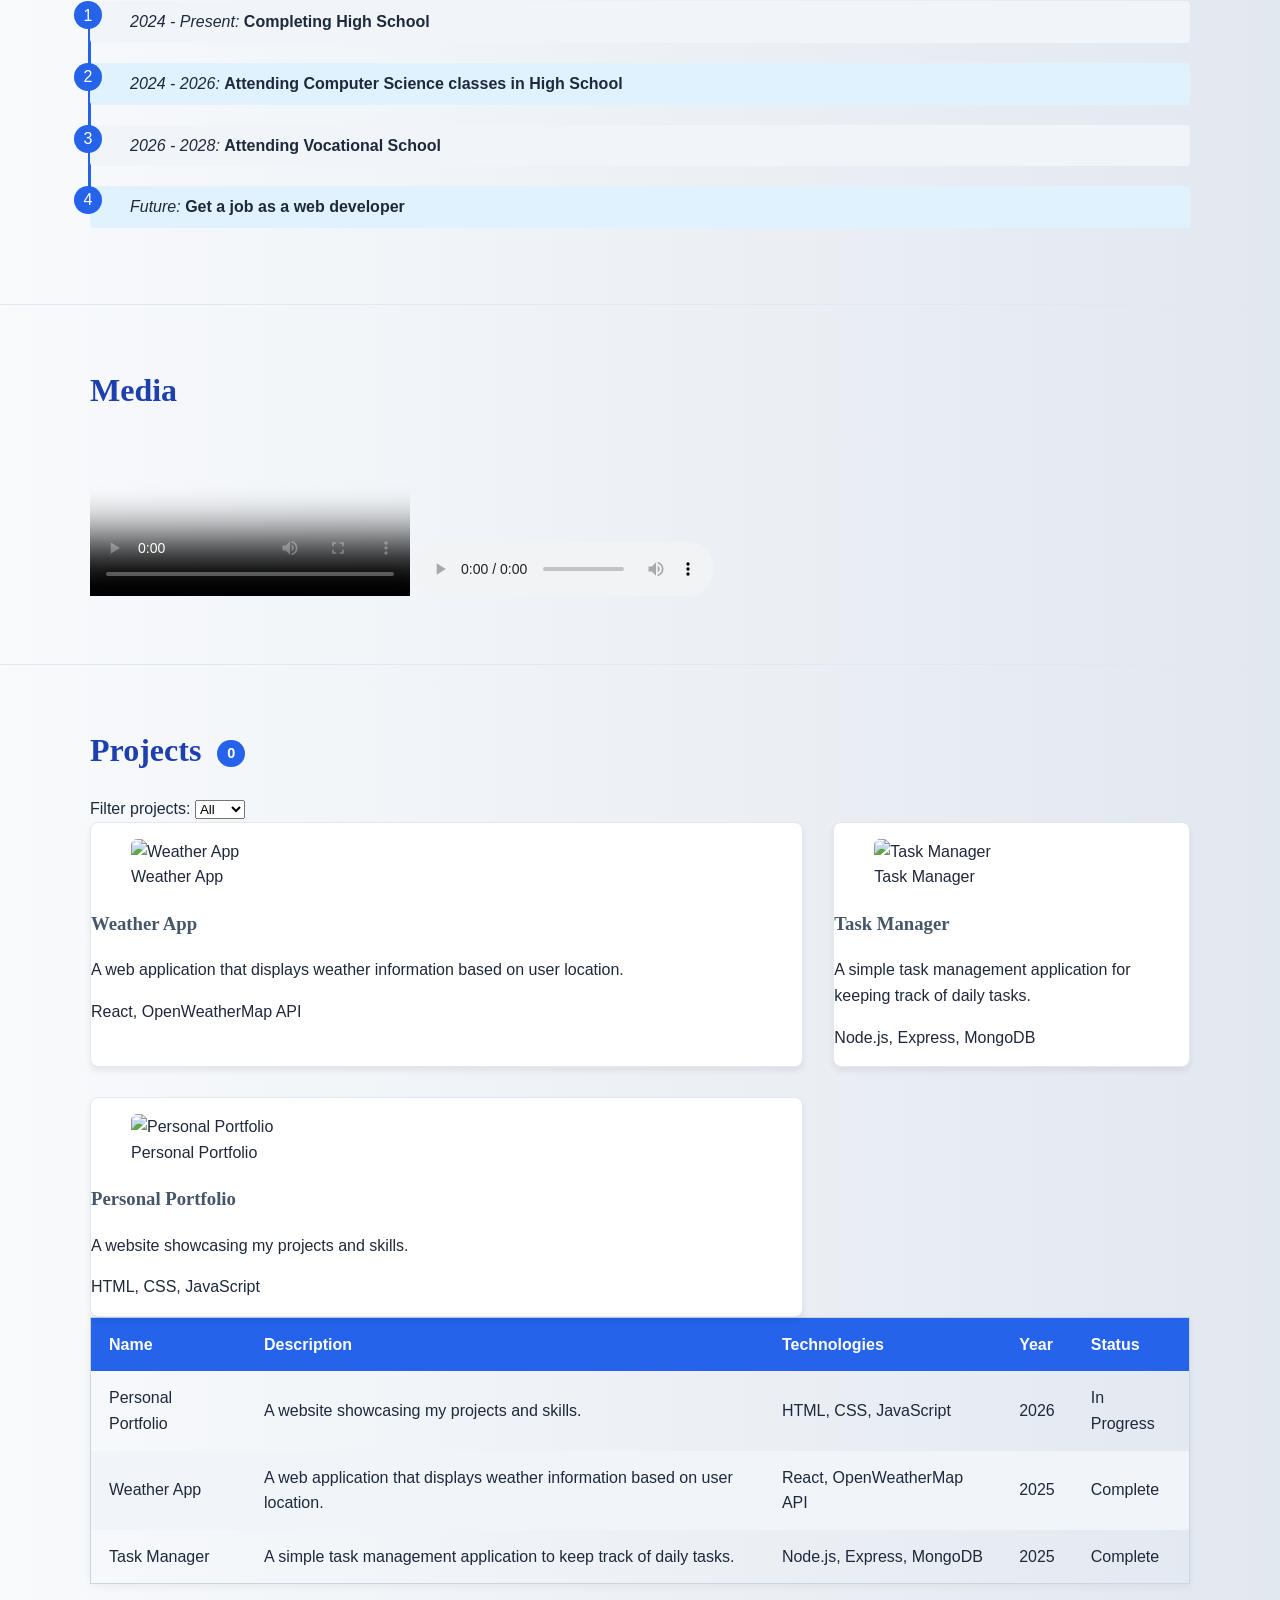
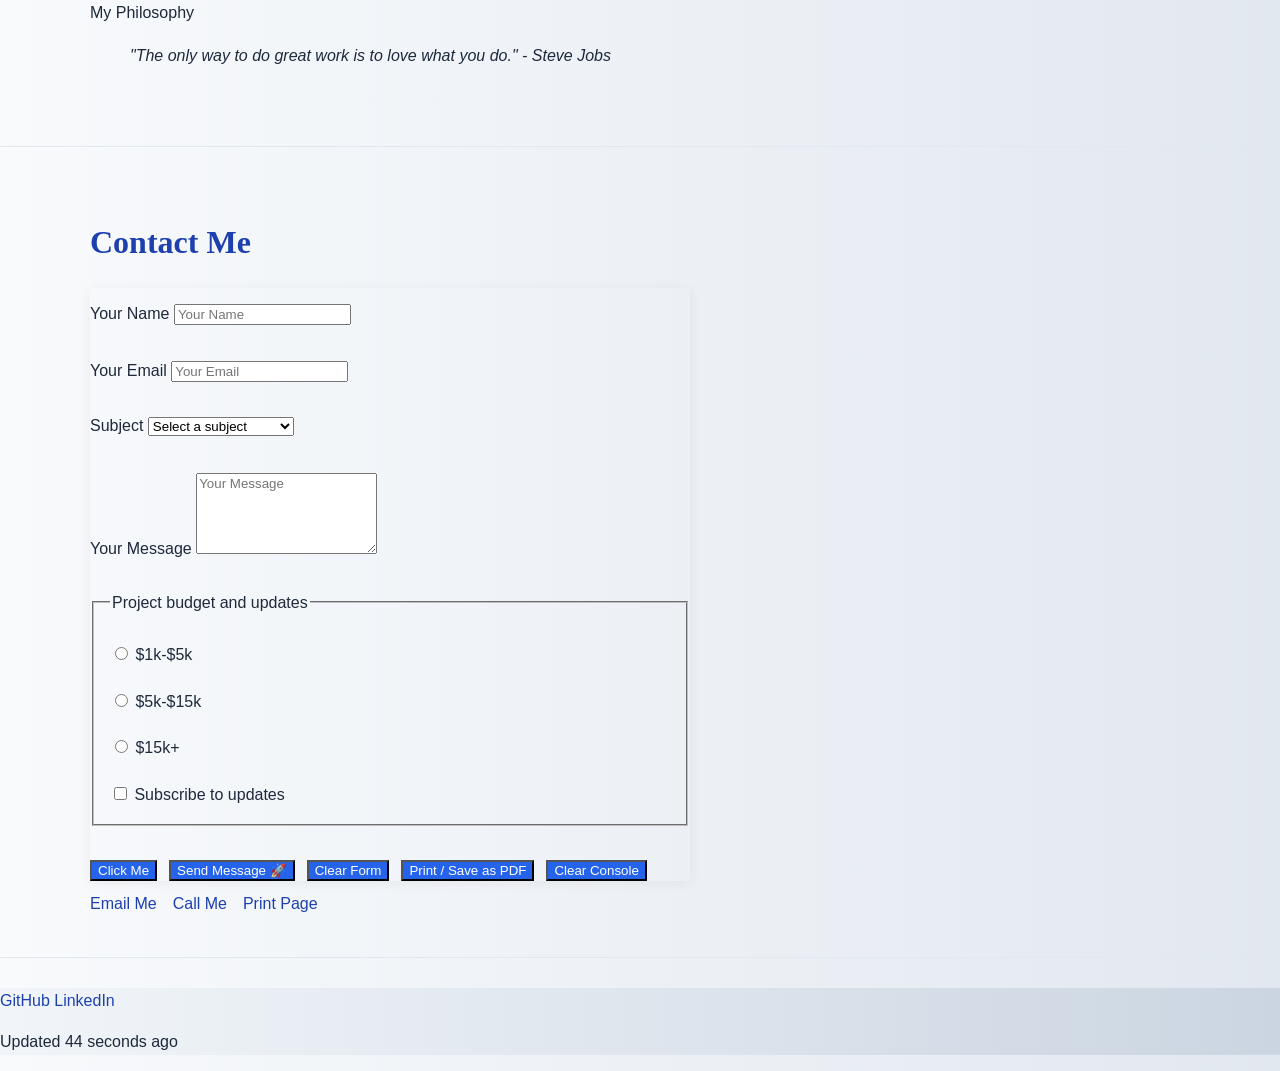
==== commit cebf2550: "20" ====
--- a/profile.html
+++ b/profile.html
@@ -15,6 +15,31 @@
     <link rel="icon" href="favicon.ico" />
     <link rel="stylesheet" href="style.css" />
     <style>
+      html {
+        scroll-behavior: smooth;
+      }
+
+      #scroll-progress {
+        position: fixed;
+        top: 0;
+        left: 0;
+        z-index: 1001;
+        width: 100%;
+        height: 4px;
+        background: var(--border);
+        pointer-events: none;
+      }
+
+      #scroll-progress-bar {
+        width: 0;
+        height: 100%;
+        background: var(--accent);
+      }
+
+      .print-summary {
+        display: none;
+      }
+
       :root {
         --primary: #2563eb;
         --dark: #1e293b;
@@ -434,6 +459,12 @@
         position: relative;
       }
 
+      @media (prefers-reduced-motion: reduce) {
+        html {
+          scroll-behavior: auto;
+        }
+      }
+
       @media (prefers-color-scheme: dark) {
         :root {
           color-scheme: dark;
@@ -459,10 +490,45 @@
           background: linear-gradient(135deg, #1d4ed8 0%, #172554 100%);
         }
       }
+
+      @media print {
+        * {
+          color: #000 !important;
+          background: #fff !important;
+          background-image: none !important;
+          box-shadow: none !important;
+          text-shadow: none !important;
+          -webkit-text-fill-color: #000 !important;
+        }
+
+        body {
+          padding-top: 0;
+        }
+
+        .print-summary {
+          display: block;
+          margin: 0 0 1rem;
+          padding: 0 0 1rem;
+          border-bottom: 1px solid #000;
+          break-inside: avoid;
+        }
+
+        .site-header,
+        nav,
+        button,
+        .form-actions,
+        #print-page-link,
+        #scroll-progress {
+          display: none !important;
+        }
+      }
     </style>
   </head>
 
   <body>
+    <div id="scroll-progress" role="progressbar" aria-label="Page scroll progress" aria-valuemin="0" aria-valuemax="100" aria-valuenow="0">
+      <div id="scroll-progress-bar"></div>
+    </div>
     <header class="site-header">
       <nav aria-label="Main navigation">
         <ul>
@@ -478,12 +544,32 @@
       <button type="button" onclick="toggleTheme()">Toggle Theme</button>
     </header>
 
+    <section class="print-summary" aria-labelledby="print-summary-title">
+      <div class="container">
+        <h2 id="print-summary-title">Portfolio Summary</h2>
+        <p>
+          Xavier Ruiz is a high-school student interested in coding and problem-solving,
+          with a focus on web development.
+        </p>
+        <p>
+          <strong>Skills:</strong> HTML, CSS, Python, responsive design, Flexbox, and Grid.
+        </p>
+        <p><strong>Selected projects:</strong></p>
+        <ul>
+          <li>Personal portfolio built with HTML, CSS, and JavaScript.</li>
+          <li>Weather app using React and the OpenWeatherMap API.</li>
+          <li>Task manager using Node.js, Express, and MongoDB.</li>
+        </ul>
+      </div>
+    </section>
+
     <main>
       <section class="hero" aria-labelledby="hero-title">
         <div class="container">
           <h1 id="hero-title">Hello World</h1>
           <h2 class="tagline">Full Stack Developer</h2>
           <p>Hello there! I am Xavier.</p>
+          <p><strong>Tip of the Visit:</strong> <span id="visit-tip" aria-live="polite"></span></p>
         </div>
       </section>
 
@@ -664,7 +750,7 @@
               <button id="hello-button" type="button">Click Me</button>
               <button type="submit">Send Message 🚀</button>
               <button type="reset">Clear Form</button>
-              <button id="print-button" type="button">Print</button>
+              <button id="print-button" type="button" onclick="printPortfolio()">Print / Save as PDF</button>
               <button id="clear-console-button" type="button">Clear Console</button>
             </div>
           </form>
@@ -672,7 +758,7 @@
           <div class="contact-links">
             <a href="mailto:42602@ocvts.org">Email Me</a>
             <a href="tel:+1234567890">Call Me</a>
-            <a id="print-page-link" href="#">Print Page</a>
+            <a id="print-page-link" href="#" onclick="printPortfolio(); return false;">Print Page</a>
           </div>
         </div>
       </section>
@@ -794,6 +880,47 @@
       }
 
       document.querySelector('#lastUpdated').textContent = `Updated ${relativeTime}`;
+
+      function printPortfolio() {
+        window.print();
+      }
+
+      function welcomeMessage() {
+        alert("Thanks for exploring my portfolio!");
+      }
+
+      setTimeout(welcomeMessage, 5000);
+
+      const visitTips = [
+        'Explore the Projects section to see what I have been building.',
+        'Use the navigation links to jump to About, Projects, or Contact.',
+        'Try the theme toggle at the top of the page.'
+      ];
+      const visitTip = document.querySelector('#visit-tip');
+      let visitTipIndex = 0;
+      visitTip.textContent = visitTips[visitTipIndex];
+
+      setInterval(() => {
+        visitTipIndex = (visitTipIndex + 1) % visitTips.length;
+        visitTip.textContent = visitTips[visitTipIndex];
+      }, 10000);
+
+      const scrollProgress = document.querySelector('#scroll-progress');
+      const scrollProgressBar = document.querySelector('#scroll-progress-bar');
+
+      function updateScrollProgress() {
+        const scrollableHeight = document.documentElement.scrollHeight - window.innerHeight;
+        const progress = scrollableHeight > 0
+          ? Math.min(Math.max((window.scrollY / scrollableHeight) * 100, 0), 100)
+          : 0;
+        const roundedProgress = Math.round(progress);
+        scrollProgressBar.style.width = `${progress}%`;
+        scrollProgress.setAttribute('aria-valuenow', roundedProgress);
+      }
+
+      window.addEventListener('scroll', updateScrollProgress, { passive: true });
+      window.addEventListener('resize', updateScrollProgress);
+      updateScrollProgress();
     </script>
   </body>
 </html>
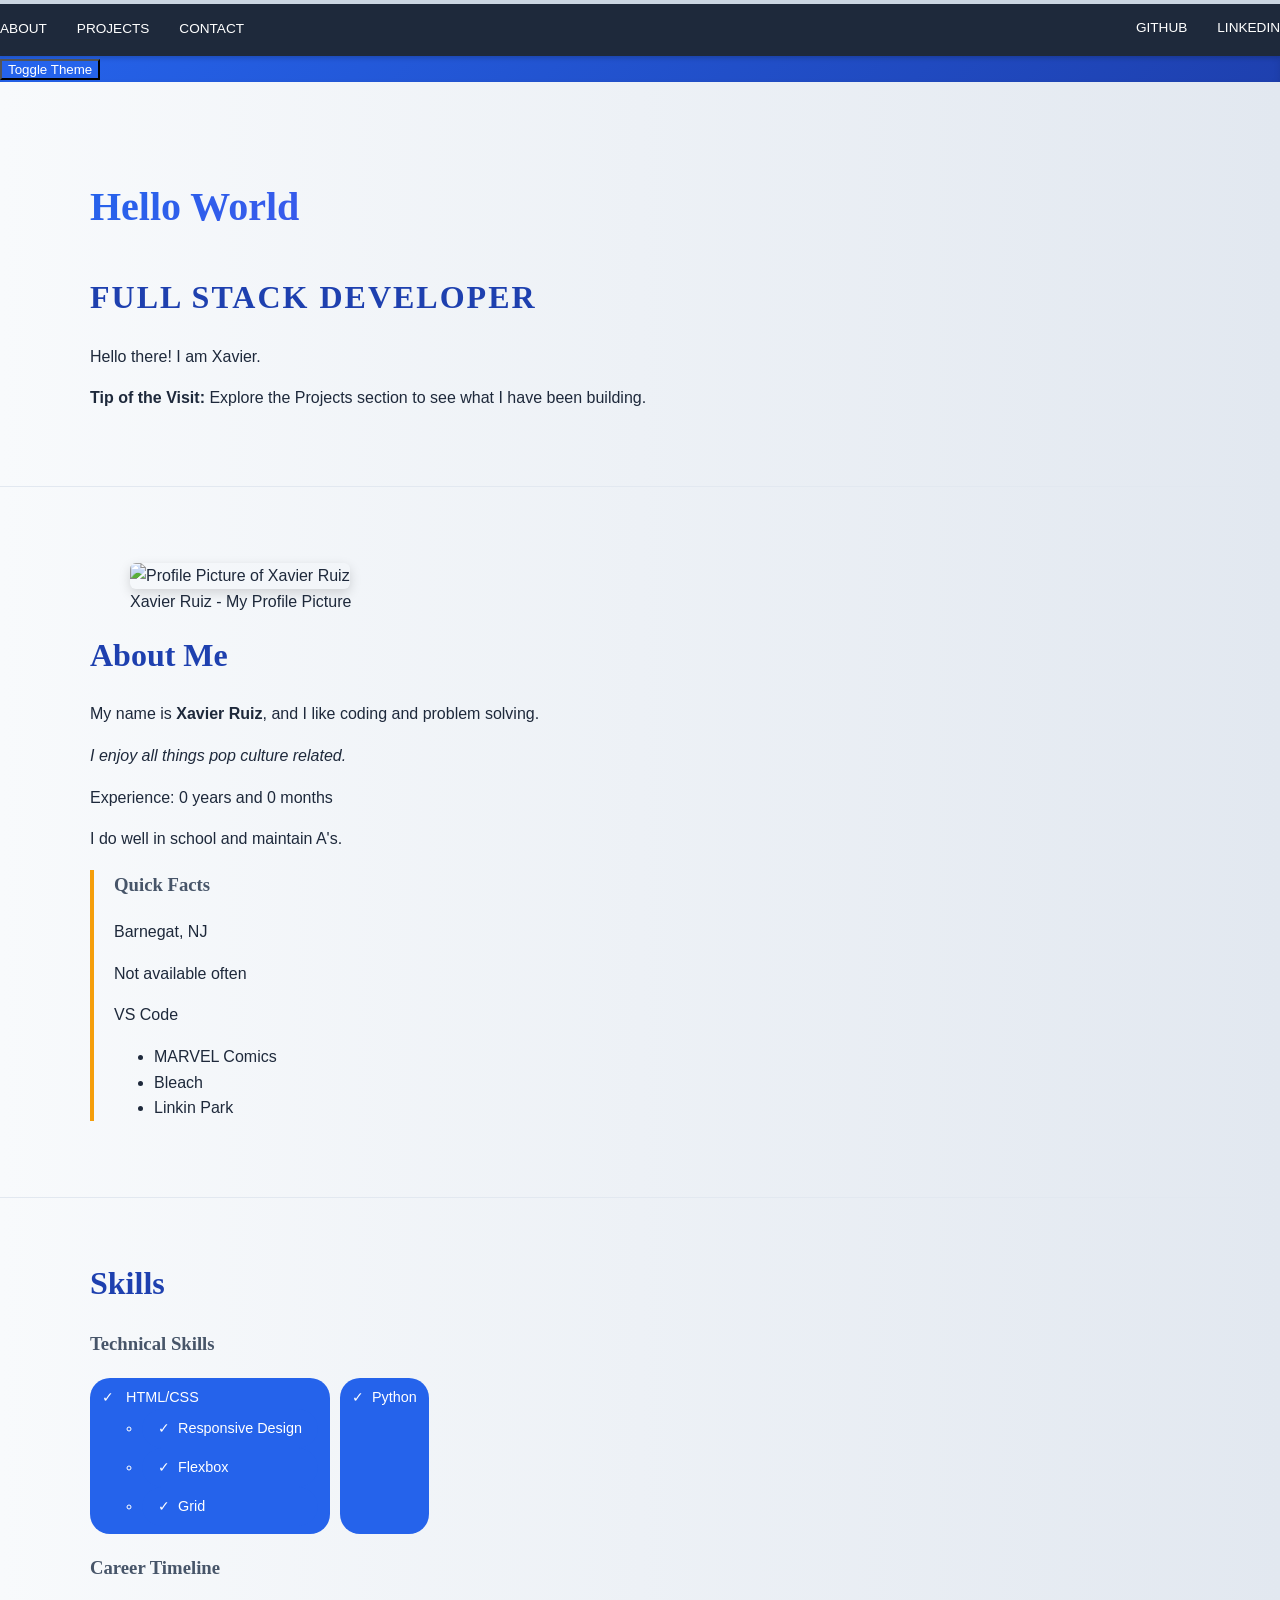
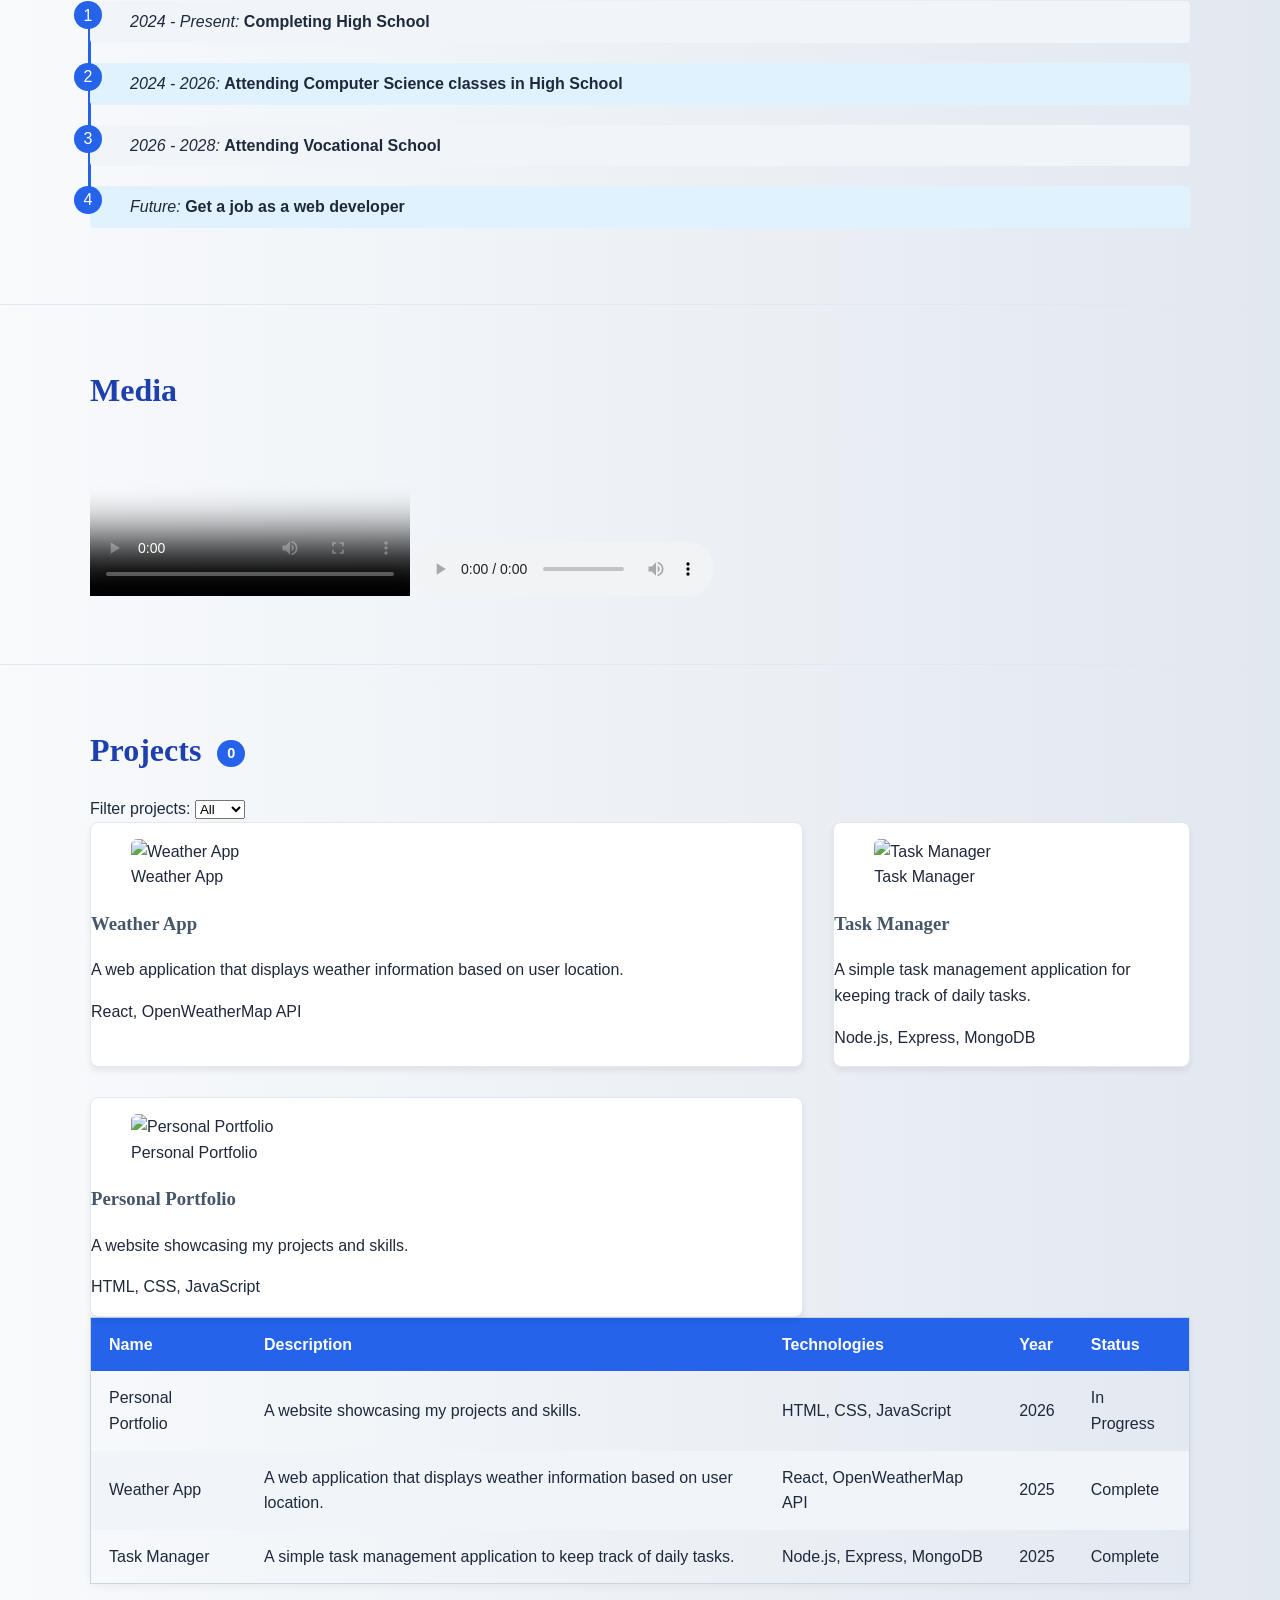
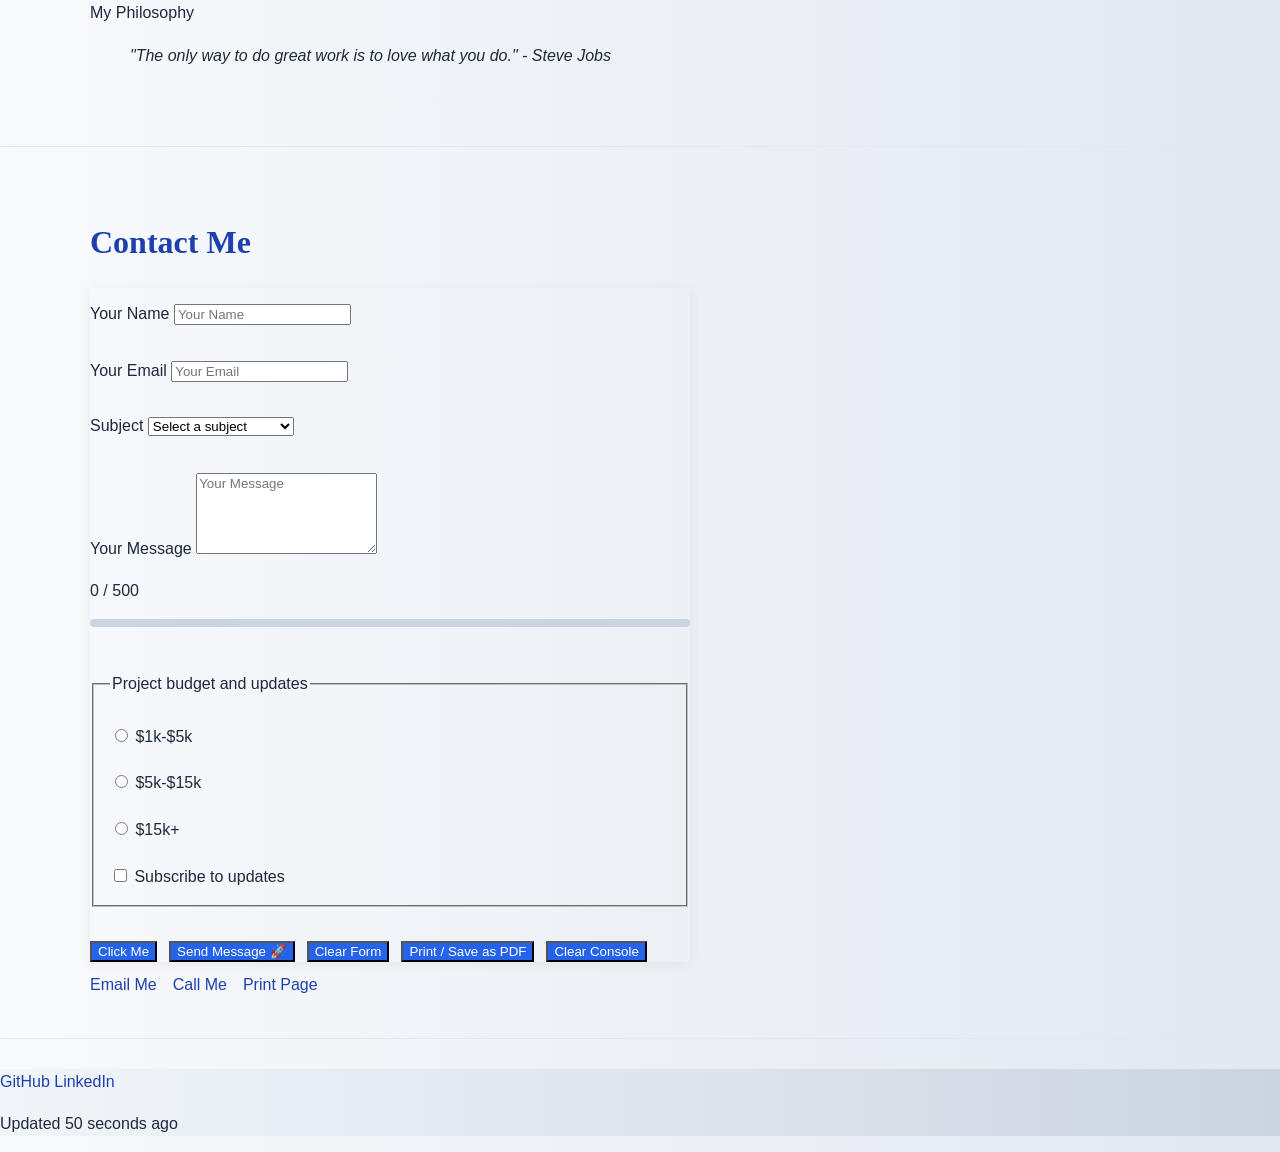
==== commit 213ab82e: "21" ====
--- a/profile.html
+++ b/profile.html
@@ -184,6 +184,21 @@
         color: #fef3c7;
       }
 
+      .site-header nav a.active {
+        color: #fef3c7;
+      }
+
+      #scroll-spy-indicator {
+        position: absolute;
+        bottom: 8px;
+        left: 0;
+        width: 0;
+        height: 2px;
+        background-color: #fef3c7;
+        pointer-events: none;
+        transition: left 0.25s ease, width 0.25s ease;
+      }
+
       footer {
         background: linear-gradient(to right, var(--surface-alt), var(--border));
         color: var(--text);
@@ -261,6 +276,30 @@
       .project-card:hover {
         transform: translateY(-4px);
         box-shadow: 0 8px 16px rgba(0, 0, 0, 0.12);
+      }
+
+      .project-card[draggable="true"] {
+        cursor: grab;
+      }
+
+      .project-card.is-dragging {
+        cursor: grabbing;
+        opacity: 0.5;
+      }
+
+      .message-progress {
+        height: 8px;
+        margin: 8px 0 16px;
+        overflow: hidden;
+        border-radius: 999px;
+        background-color: var(--border);
+      }
+
+      #message-progress-bar {
+        width: 0;
+        height: 100%;
+        background-color: var(--primary);
+        transition: width 0.15s ease;
       }
 
       .profile-img {
@@ -540,6 +579,7 @@
             <a href="https://www.linkedin.com/in/username/" target="_blank" rel="noopener noreferrer">LinkedIn</a>
           </li>
         </ul>
+        <span id="scroll-spy-indicator" aria-hidden="true"></span>
       </nav>
       <button type="button" onclick="toggleTheme()">Toggle Theme</button>
     </header>
@@ -735,7 +775,11 @@
 
             <label>
               <span>Your Message</span>
-              <textarea name="message" rows="5" placeholder="Your Message" required></textarea>
+              <textarea id="message" name="message" rows="5" maxlength="500" placeholder="Your Message" required></textarea>
+              <p><span id="charCount">0</span> / 500</p>
+              <div id="message-progress" class="message-progress" role="progressbar" aria-label="Message length" aria-valuemin="0" aria-valuemax="500" aria-valuenow="0">
+                <div id="message-progress-bar"></div>
+              </div>
             </label>
 
             <fieldset>
@@ -828,18 +872,92 @@
       window.addEventListener('load', showRandomProject);
 
       const projectsContainer = document.querySelector('#projectsContainer');
-      const projectCardsHTML = projects.map((project) => `
-        <div class="project-card">
-          <figure>
-            <img class="project-thumbnail" src="${project.image}" alt="${project.title}" />
-            <figcaption>${project.title}</figcaption>
-          </figure>
-          <h3>${project.title}</h3>
-          <p>${project.description}</p>
-          <p>${project.tech.join(', ')}</p>
-        </div>
-      `).join('');
-      projectsContainer.innerHTML = projectCardsHTML;
+      projectsContainer.innerHTML = '';
+
+      for (const project of projects) {
+        const card = document.createElement('div');
+        card.className = 'project-card';
+        card.draggable = true;
+
+        const figure = document.createElement('figure');
+        const image = document.createElement('img');
+        image.className = 'project-thumbnail';
+        image.src = project.image;
+        image.alt = project.title;
+        figure.appendChild(image);
+
+        const caption = document.createElement('figcaption');
+        caption.textContent = project.title;
+        figure.appendChild(caption);
+        card.appendChild(figure);
+
+        const title = document.createElement('h3');
+        title.textContent = project.title;
+        card.appendChild(title);
+
+        const description = document.createElement('p');
+        description.textContent = project.description;
+        card.appendChild(description);
+
+        const technologies = document.createElement('p');
+        technologies.textContent = project.tech.join(', ');
+        card.appendChild(technologies);
+
+        projectsContainer.appendChild(card);
+      }
+
+      let draggedProjectCard = null;
+
+      projectsContainer.addEventListener('dragstart', (event) => {
+        const card = event.target.closest('.project-card');
+        if (!card) {
+          return;
+        }
+
+        draggedProjectCard = card;
+        card.classList.add('is-dragging');
+        event.dataTransfer.effectAllowed = 'move';
+        event.dataTransfer.setData('text/plain', 'project-card');
+      });
+
+      projectsContainer.addEventListener('dragover', (event) => {
+        if (!draggedProjectCard) {
+          return;
+        }
+
+        event.preventDefault();
+        event.dataTransfer.dropEffect = 'move';
+      });
+
+      projectsContainer.addEventListener('drop', (event) => {
+        if (!draggedProjectCard) {
+          return;
+        }
+
+        event.preventDefault();
+        const targetCard = event.target.closest('.project-card');
+        if (!targetCard) {
+          projectsContainer.appendChild(draggedProjectCard);
+          return;
+        }
+        if (targetCard === draggedProjectCard) {
+          return;
+        }
+
+        const targetBounds = targetCard.getBoundingClientRect();
+        const insertAfter = event.clientY > targetBounds.top + targetBounds.height / 2;
+        projectsContainer.insertBefore(
+          draggedProjectCard,
+          insertAfter ? targetCard.nextSibling : targetCard
+        );
+      });
+
+      projectsContainer.addEventListener('dragend', () => {
+        if (draggedProjectCard) {
+          draggedProjectCard.classList.remove('is-dragging');
+          draggedProjectCard = null;
+        }
+      });
 
       console.log(projects);
       console.log(projects[1].title);
@@ -858,6 +976,18 @@
 
       const cleanedInput = lowercaseInput.replace(/\d/g, "");
       console.log("Numbers removed:", cleanedInput);
+
+      const messageField = document.querySelector('#message');
+      const characterCount = document.querySelector('#charCount');
+      const messageProgress = document.querySelector('#message-progress');
+      const messageProgressBar = document.querySelector('#message-progress-bar');
+      messageField.addEventListener('input', function () {
+        const messageLength = this.value.length;
+        characterCount.textContent = messageLength;
+        characterCount.style.color = messageLength > 450 ? 'red' : '';
+        messageProgress.setAttribute('aria-valuenow', messageLength);
+        messageProgressBar.style.width = `${(messageLength / this.maxLength) * 100}%`;
+      });
 
       const now = new Date();
       const lastUpdatedDate = new Date(document.lastModified);
@@ -885,12 +1015,6 @@
         window.print();
       }
 
-      function welcomeMessage() {
-        alert("Thanks for exploring my portfolio!");
-      }
-
-      setTimeout(welcomeMessage, 5000);
-
       const visitTips = [
         'Explore the Projects section to see what I have been building.',
         'Use the navigation links to jump to About, Projects, or Contact.',
@@ -907,6 +1031,33 @@
 
       const scrollProgress = document.querySelector('#scroll-progress');
       const scrollProgressBar = document.querySelector('#scroll-progress-bar');
+      const sections = document.querySelectorAll('section');
+      const navLinks = document.querySelectorAll('nav a');
+      const nav = document.querySelector('nav');
+      const scrollSpyIndicator = document.querySelector('#scroll-spy-indicator');
+
+      function updateActiveNavLink() {
+        let activeNavLink = null;
+        for (const section of sections) {
+          if (window.scrollY >= section.offsetTop - 100) {
+            const matchingLink = document.querySelector(`nav a[href="#${section.id}"]`);
+            if (matchingLink) {
+              activeNavLink = matchingLink;
+            }
+          }
+        }
+
+        navLinks.forEach((link) => link.classList.toggle('active', link === activeNavLink));
+        if (!activeNavLink) {
+          scrollSpyIndicator.style.width = '0';
+          return;
+        }
+
+        const navBounds = nav.getBoundingClientRect();
+        const linkBounds = activeNavLink.getBoundingClientRect();
+        scrollSpyIndicator.style.left = `${linkBounds.left - navBounds.left}px`;
+        scrollSpyIndicator.style.width = `${linkBounds.width}px`;
+      }
 
       function updateScrollProgress() {
         const scrollableHeight = document.documentElement.scrollHeight - window.innerHeight;
@@ -919,8 +1070,11 @@
       }
 
       window.addEventListener('scroll', updateScrollProgress, { passive: true });
+      window.addEventListener('scroll', updateActiveNavLink, { passive: true });
       window.addEventListener('resize', updateScrollProgress);
+      window.addEventListener('resize', updateActiveNavLink);
       updateScrollProgress();
+      updateActiveNavLink();
     </script>
   </body>
 </html>
